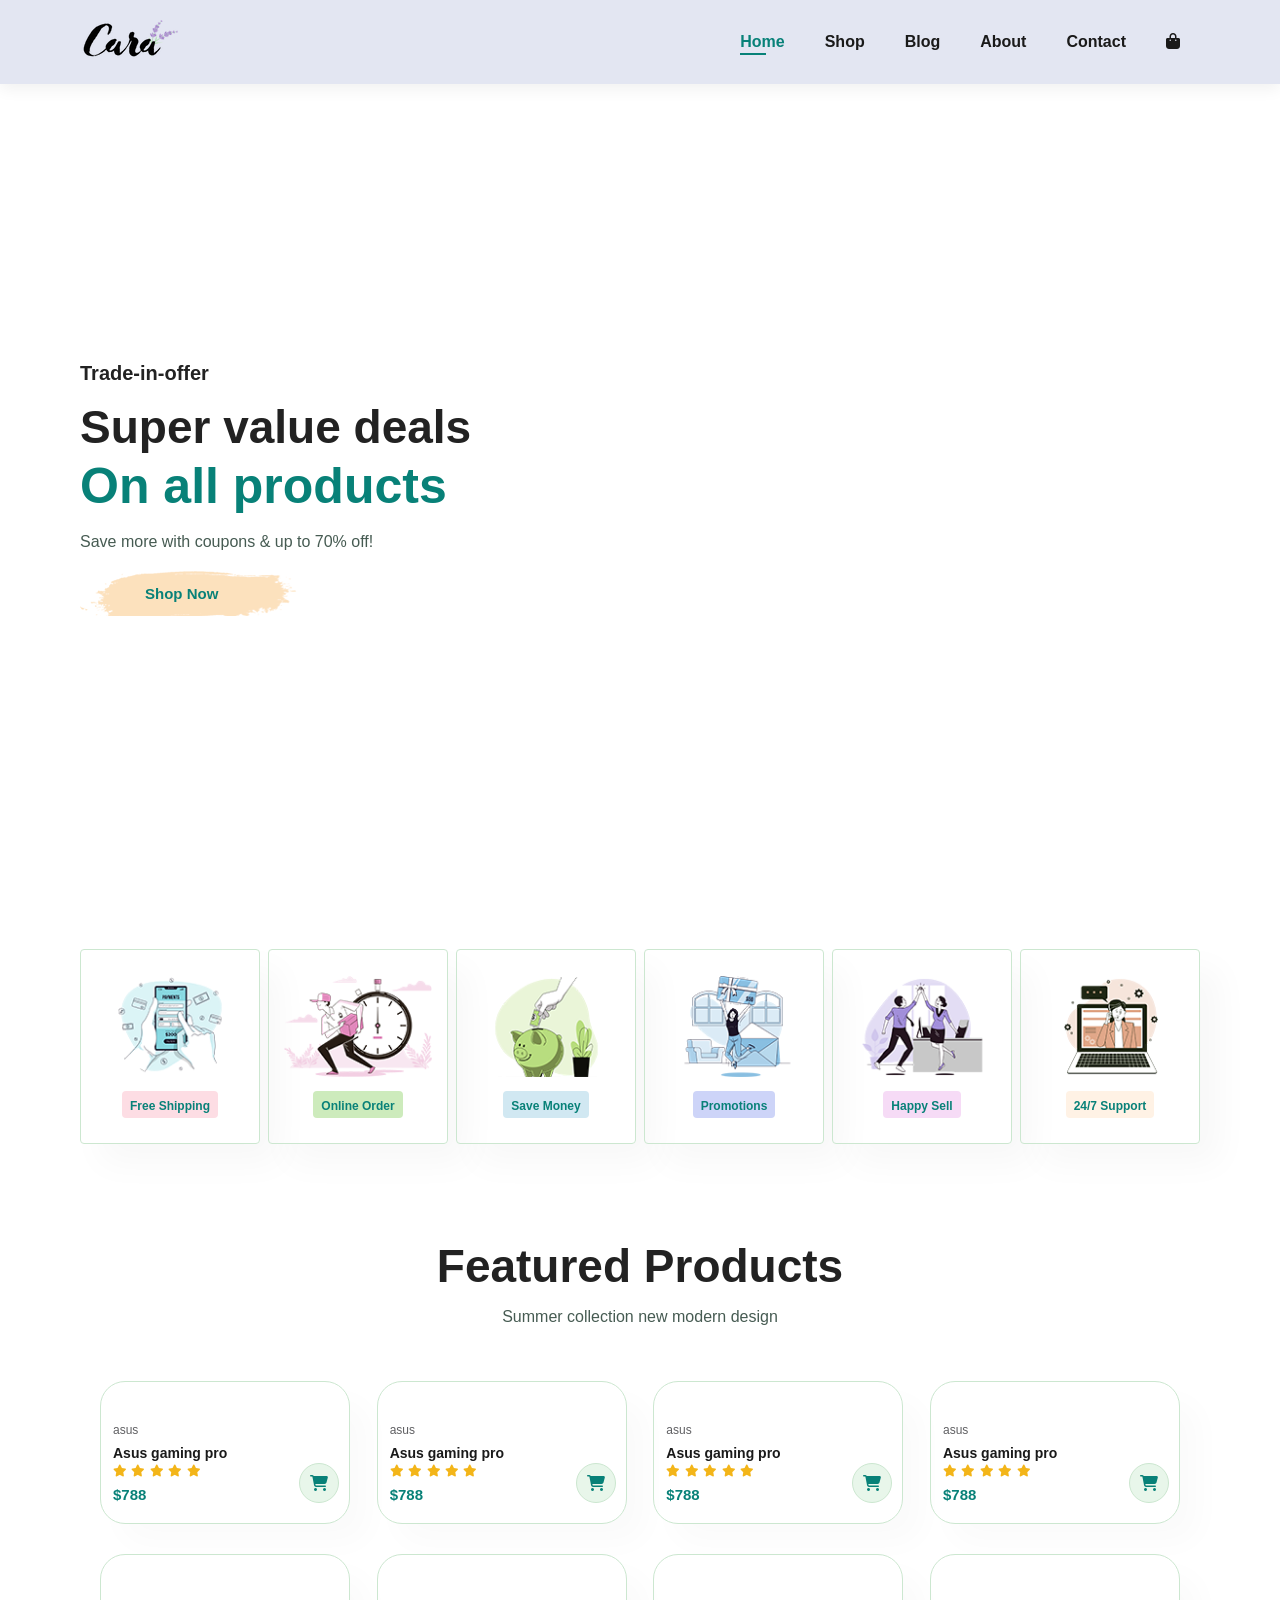
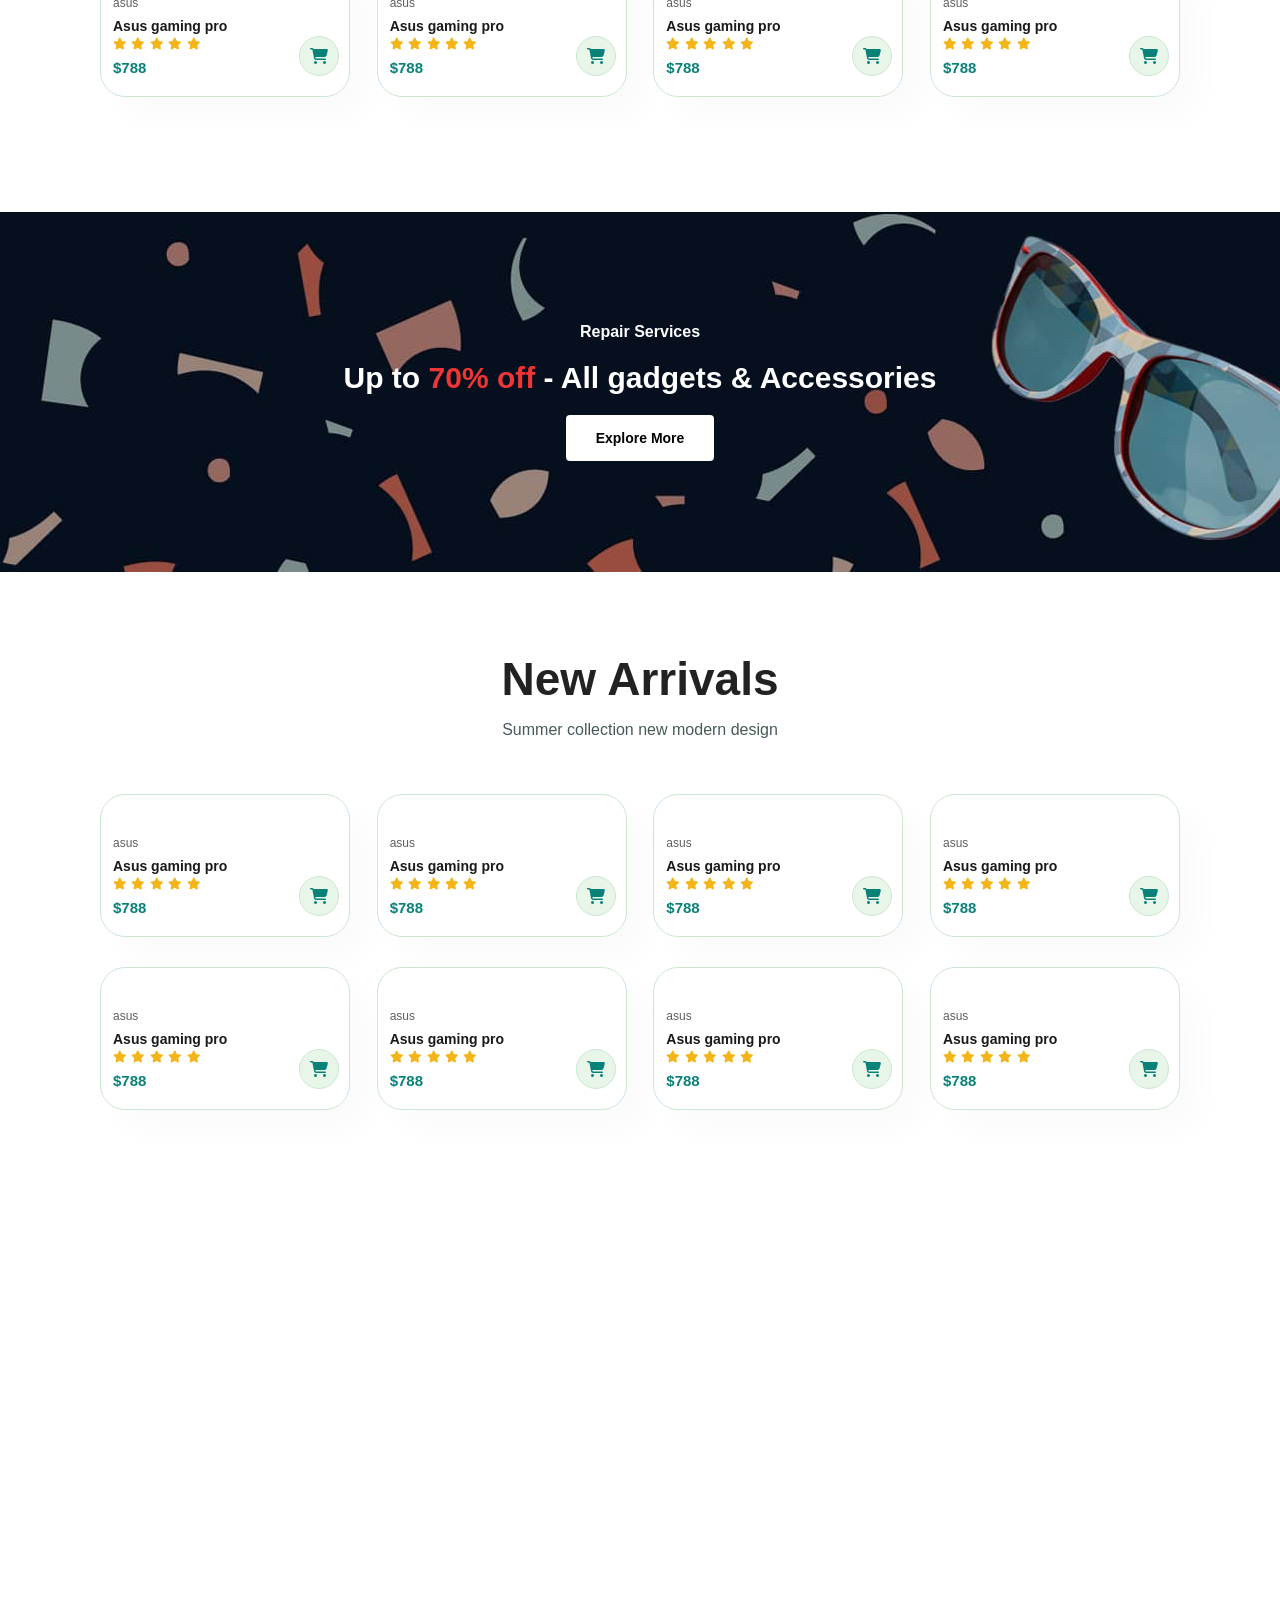
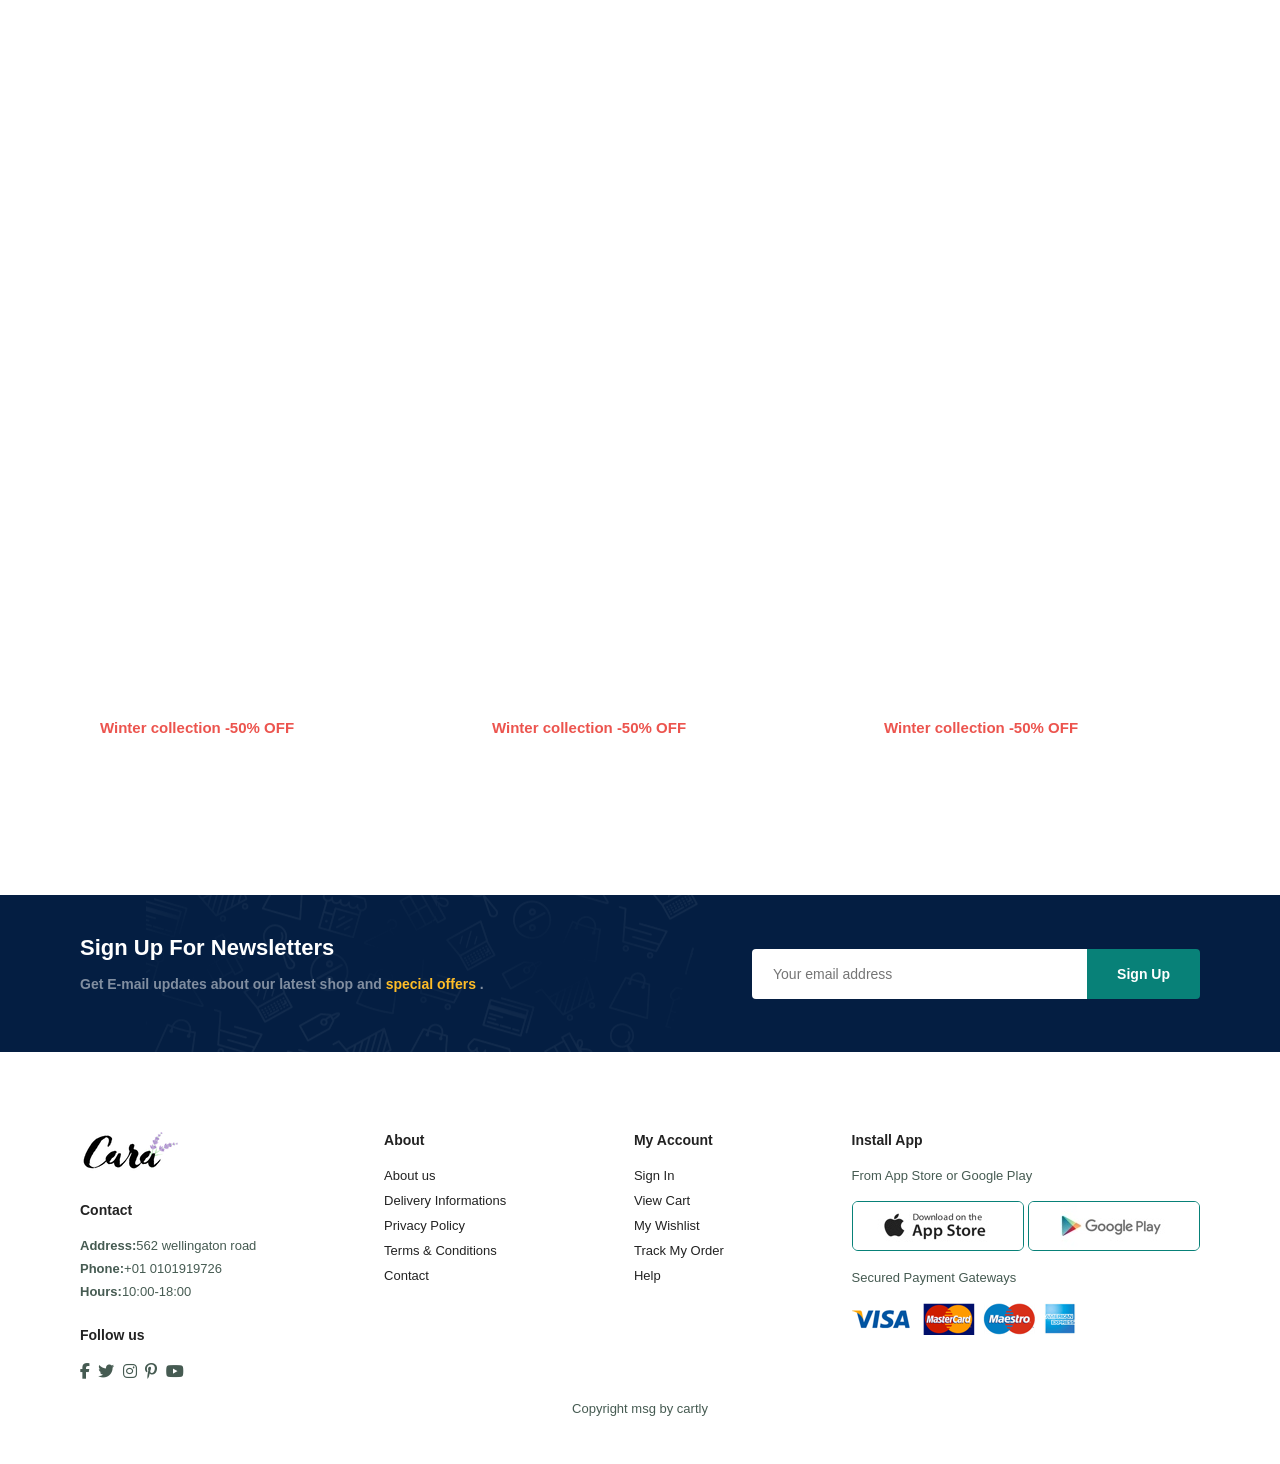
==== index.html @ b7089ac4 "added shop page and adding products" ====
<!DOCTYPE html>
<html lang="en">
<head>
  <meta charset="UTF-8">
  <meta name="viewport" content="width=device-width, initial-scale=1.0">
  <title>Document</title>

<link rel="stylesheet" href="https://cdnjs.cloudflare.com/ajax/libs/font-awesome/6.5.2/css/all.min.css">

  <link rel="stylesheet" href="style.css">
  
</head>

<body>
  
 
  <section id="header">
    <a href="#"><img src="img/logo.png" class="logo"></a>

    <div>
      <ul id="navbar">
          <li><a class="active" href="index.html">Home</a></li>
          <li><a href="shop.html">Shop</a></li>
          <li><a href="blog.html">Blog</a></li>
          <li><a href="about.html">About</a></li>
          <li><a href="contact.html">Contact</a></li>
          <li id="lg-bag"><a href="cart.html"><i class="fa-solid fa-bag-shopping"></i></i></a></li>  
          <a href="#"><i id="close" class="fa fa-times"></i></i></a>
      </ul>
    </div>
    <div id="mobile">
     
      <a href="cart.html"><i class="fa-solid fa-bag-shopping"></i></i></a>
       <i id="bar" class="fas fa-outdent"></i>
    </div>
  </section>


  <section id="hero">
    <h4>Trade-in-offer</h4>
    <h2>Super value deals</h2>
    <h1>On all products</h1>
    <p>Save more with coupons & up to 70% off!</p>
    <button>Shop Now</button>
  </section>


  <section id="feature" class="section-p1">
    <div class="fe-box">
      <img src="img/features/f1.png" alt="">
      <h6>Free Shipping</h6>
    </div> 

    <div class="fe-box">
      <img src="img/features/f2.png" alt="">
      <h6>Online Order</h6>
    </div>

    <div class="fe-box">
      <img src="img/features/f3.png" alt="">
      <h6>Save Money</h6>
    </div>

    <div class="fe-box">
      <img src="img/features/f4.png" alt="">
      <h6>Promotions</h6>
    </div>

    <div class="fe-box">
      <img src="img/features/f5.png" alt="">
      <h6>Happy Sell</h6>
    </div>

    <div class="fe-box">
      <img src="img/features/f6.png" alt="">
      <h6>24/7 Support</h6>
    </div>
  </section>

  <section id="product1" class="section-p1">
    <h2>Featured Products</h2>
    <p>Summer collection new modern design</p>

    <div class="pro-container">
      
      <div class="pro">
        <img src="img/products/f3.jpg" alt="">
        <div class="des">
          <span>asus</span>
          <h5>Asus gaming pro</h5>
          <div class="star">
            <i class="fas fa-star"></i>
            <i class="fas fa-star"></i>
            <i class="fas fa-star"></i>
            <i class="fas fa-star"></i>
            <i class="fas fa-star"></i>
          </div>
          <h4>$788</h4>
        </div>
        
          <a href="#" class="cart">
            <i class="fa-solid fa-cart-shopping"></i>
          </a>

      </div>


           <div class="pro">
        <img src="img/products/f3.jpg" alt="">
        <div class="des">
          <span>asus</span>
          <h5>Asus gaming pro</h5>
          <div class="star">
            <i class="fas fa-star"></i>
            <i class="fas fa-star"></i>
            <i class="fas fa-star"></i>
            <i class="fas fa-star"></i>
            <i class="fas fa-star"></i>
          </div>
          <h4>$788</h4>
        </div>
        <a href="#" class="cart">
            <i class="fa-solid fa-cart-shopping"></i>
          </a>
      </div>

           <div class="pro">
        <img src="img/products/f3.jpg" alt="">
        <div class="des">
          <span>asus</span>
          <h5>Asus gaming pro</h5>
          <div class="star">
            <i class="fas fa-star"></i>
            <i class="fas fa-star"></i>
            <i class="fas fa-star"></i>
            <i class="fas fa-star"></i>
            <i class="fas fa-star"></i>
          </div>
          <h4>$788</h4>
        </div>
        <a href="#" class="cart">
            <i class="fa-solid fa-cart-shopping"></i>
          </a>
      </div>

           <div class="pro">
        <img src="img/products/f3.jpg" alt="">
        <div class="des">
          <span>asus</span>
          <h5>Asus gaming pro</h5>
          <div class="star">
            <i class="fas fa-star"></i>
            <i class="fas fa-star"></i>
            <i class="fas fa-star"></i>
            <i class="fas fa-star"></i>
            <i class="fas fa-star"></i>
          </div>
          <h4>$788</h4>
        </div>
       <a href="#" class="cart">
            <i class="fa-solid fa-cart-shopping"></i>
          </a>
      </div>

           <div class="pro">
        <img src="img/products/f3.jpg" alt="">
        <div class="des">
          <span>asus</span>
          <h5>Asus gaming pro</h5>
          <div class="star">
            <i class="fas fa-star"></i>
            <i class="fas fa-star"></i>
            <i class="fas fa-star"></i>
            <i class="fas fa-star"></i>
            <i class="fas fa-star"></i>
          </div>
          <h4>$788</h4>
        </div>
        <a href="#" class="cart">
            <i class="fa-solid fa-cart-shopping"></i>
          </a>
      </div>

           <div class="pro">
        <img src="img/products/f3.jpg" alt="">
        <div class="des">
          <span>asus</span>
          <h5>Asus gaming pro</h5>
          <div class="star">
            <i class="fas fa-star"></i>
            <i class="fas fa-star"></i>
            <i class="fas fa-star"></i>
            <i class="fas fa-star"></i>
            <i class="fas fa-star"></i>
          </div>
          <h4>$788</h4>
        </div>
        <a href="#" class="cart">
            <i class="fa-solid fa-cart-shopping"></i>
          </a>
      </div>

           <div class="pro">
        <img src="img/products/f3.jpg" alt="">
        <div class="des">
          <span>asus</span>
          <h5>Asus gaming pro</h5>
          <div class="star">
            <i class="fas fa-star"></i>
            <i class="fas fa-star"></i>
            <i class="fas fa-star"></i>
            <i class="fas fa-star"></i>
            <i class="fas fa-star"></i>
          </div>
          <h4>$788</h4>
        </div>
        <a href="#" class="cart">
            <i class="fa-solid fa-cart-shopping"></i>
          </a>
      </div>

           <div class="pro">
        <img src="img/products/f3.jpg" alt="">
        <div class="des">
          <span>asus</span>
          <h5>Asus gaming pro</h5>
          <div class="star">
            <i class="fas fa-star"></i>
            <i class="fas fa-star"></i>
            <i class="fas fa-star"></i>
            <i class="fas fa-star"></i>
            <i class="fas fa-star"></i>
          </div>
          <h4>$788</h4>
        </div>
       <a href="#" class="cart">
            <i class="fa-solid fa-cart-shopping"></i>
          </a>
      </div>


    </div>
  </section>


  <section id="banner" class="section-m1 ">
    <h4>Repair Services</h4>
    <h2>Up to <span>70% off</span> - All gadgets & Accessories</h2>
    <button class="normal">Explore More</button>
  </section>


    <section id="product1" class="section-p1">
    <h2>New Arrivals</h2>
    <p>Summer collection new modern design</p>

    <div class="pro-container">
      
      <div class="pro">
        <img src="img/products/f1.jpg" alt="">
        <div class="des">
          <span>asus</span>
          <h5>Asus gaming pro</h5>
          <div class="star">
            <i class="fas fa-star"></i>
            <i class="fas fa-star"></i>
            <i class="fas fa-star"></i>
            <i class="fas fa-star"></i>
            <i class="fas fa-star"></i>
          </div>
          <h4>$788</h4>
        </div>
        
          <a href="#" class="cart">
            <i class="fa-solid fa-cart-shopping"></i>
          </a>

      </div>


           <div class="pro">
        <img src="img/products/f2.jpg" alt="">
        <div class="des">
          <span>asus</span>
          <h5>Asus gaming pro</h5>
          <div class="star">
            <i class="fas fa-star"></i>
            <i class="fas fa-star"></i>
            <i class="fas fa-star"></i>
            <i class="fas fa-star"></i>
            <i class="fas fa-star"></i>
          </div>
          <h4>$788</h4>
        </div>
        <a href="#" class="cart">
            <i class="fa-solid fa-cart-shopping"></i>
          </a>
      </div>

           <div class="pro">
        <img src="img/products/f3.jpg" alt="">
        <div class="des">
          <span>asus</span>
          <h5>Asus gaming pro</h5>
          <div class="star">
            <i class="fas fa-star"></i>
            <i class="fas fa-star"></i>
            <i class="fas fa-star"></i>
            <i class="fas fa-star"></i>
            <i class="fas fa-star"></i>
          </div>
          <h4>$788</h4>
        </div>
        <a href="#" class="cart">
            <i class="fa-solid fa-cart-shopping"></i>
          </a>
      </div>

           <div class="pro">
        <img src="img/products/f4.jpg" alt="">
        <div class="des">
          <span>asus</span>
          <h5>Asus gaming pro</h5>
          <div class="star">
            <i class="fas fa-star"></i>
            <i class="fas fa-star"></i>
            <i class="fas fa-star"></i>
            <i class="fas fa-star"></i>
            <i class="fas fa-star"></i>
          </div>
          <h4>$788</h4>
        </div>
       <a href="#" class="cart">
            <i class="fa-solid fa-cart-shopping"></i>
          </a>
      </div>

           <div class="pro">
        <img src="img/products/f4.jpg" alt="">
        <div class="des">
          <span>asus</span>
          <h5>Asus gaming pro</h5>
          <div class="star">
            <i class="fas fa-star"></i>
            <i class="fas fa-star"></i>
            <i class="fas fa-star"></i>
            <i class="fas fa-star"></i>
            <i class="fas fa-star"></i>
          </div>
          <h4>$788</h4>
        </div>
        <a href="#" class="cart">
            <i class="fa-solid fa-cart-shopping"></i>
          </a>
      </div>

           <div class="pro">
        <img src="img/products/f5.jpg" alt="">
        <div class="des">
          <span>asus</span>
          <h5>Asus gaming pro</h5>
          <div class="star">
            <i class="fas fa-star"></i>
            <i class="fas fa-star"></i>
            <i class="fas fa-star"></i>
            <i class="fas fa-star"></i>
            <i class="fas fa-star"></i>
          </div>
          <h4>$788</h4>
        </div>
        <a href="#" class="cart">
            <i class="fa-solid fa-cart-shopping"></i>
          </a>
      </div>

           <div class="pro">
        <img src="img/products/f6.jpg" alt="">
        <div class="des">
          <span>asus</span>
          <h5>Asus gaming pro</h5>
          <div class="star">
            <i class="fas fa-star"></i>
            <i class="fas fa-star"></i>
            <i class="fas fa-star"></i>
            <i class="fas fa-star"></i>
            <i class="fas fa-star"></i>
          </div>
          <h4>$788</h4>
        </div>
        <a href="#" class="cart">
            <i class="fa-solid fa-cart-shopping"></i>
          </a>
      </div>

           <div class="pro">
        <img src="img/products/f7.jpg" alt="">
        <div class="des">
          <span>asus</span>
          <h5>Asus gaming pro</h5>
          <div class="star">
            <i class="fas fa-star"></i>
            <i class="fas fa-star"></i>
            <i class="fas fa-star"></i>
            <i class="fas fa-star"></i>
            <i class="fas fa-star"></i>
          </div>
          <h4>$788</h4>
        </div>
       <a href="#" class="cart">
            <i class="fa-solid fa-cart-shopping"></i>
          </a>
      </div>


    </div>
  </section>


  <section id="sm-banner" class="section-p1">
    <div class="banner-box">
      <h4>crazy deals</h4>
      <h2>buy 1 and get 1 free</h2>
      <span>the best classic dress on sale</span>
      <button class="white">Learn More</button>
    </div>
    <div class="banner-box banner-box2">
      <h4>sprig/summer</h4>
      <h2>upcomming season</h2>
      <span>the best classic dress on sale</span>
      <button class="white">Collection</button>
    </div>
  </section>

  <section id="banner3">
    <div class="banner-box">
      <h2>SEASONAL SALE</h2>
      <h3>Winter collection -50% OFF</h3>
    </div>
        <div class="banner-box banner-box2">
      <h2>SEASONAL SALE</h2>
      <h3>Winter collection -50% OFF</h3>
    </div>
        <div class="banner-box banner-box3">
      <h2>SEASONAL SALE</h2>
      <h3>Winter collection -50% OFF</h3>
    </div>
  </section>

  <section id="newsletter" class="section-p1 section-m1">
    <div class="newstext">
      <h4>Sign Up For Newsletters</h4>
      <p>Get E-mail updates about our latest shop and <span>special offers</span> .</p>
    </div>
    <div class="form">
      <input type="text" placeholder="Your email address">
      <button class="normal">Sign Up</button>
    </div>
  </section>

  <footer class="section-p1">
    <div class="col">
      <img class="logo" src="img/logo.png" alt="">
      <h4>Contact</h4>
      <p><strong>Address:</strong>562 wellingaton road</p>
      <p><strong>Phone:</strong>+01  0101919726</p>
      <p><strong>Hours:</strong>10:00-18:00</p>
      <div class="follow">
        <h4>Follow us</h4>
        <div class="icon">
          <i class="fab fa-facebook-f"></i>
          <i class="fab fa-twitter"></i>
          <i class="fab fa-instagram"></i>
          <i class="fab fa-pinterest-p"></i>
          <i class="fab fa-youtube"></i>
        </div>
      </div>
    </div>

    <div class="col">
      <h4>About</h4>
      <a href="#">About us</a>
      <a href="#">Delivery Informations</a>
      <a href="#">Privacy Policy</a>
      <a href="#">Terms & Conditions</a>
      <a href="#">Contact</a>
    </div>

    <div class="col">
      <h4>My Account</h4>
      <a href="#">Sign In</a>
      <a href="#">View Cart</a>
      <a href="#">My Wishlist</a>
      <a href="#">Track My Order</a>
      <a href="#">Help</a>
    </div>

    <div class="col install">
      <h4>Install App</h4>
      <p>From App Store or Google Play</p>
      <div class="row">
        <img src="img/pay/app.jpg" alt="">
         <img src="img/pay/play.jpg" alt="">
      </div>
      <p>Secured Payment Gateways</p>
      <img src="img/pay/pay.png" alt="" >
    </div>

    <div class="copyright">
      <p>Copyright msg by cartly</p>
    </div>

  </footer>


  <script src="script.js"></script>

</body>

</html>
---- style.css ----
* {
  margin: 0;
  padding: 0;
  box-sizing: border-box;
  font-family: 'Spartan',sans-serif;
}

h1{
  font-size: 50px;
  line-height: 64px;
  color: #222;
}

h2{
  font-size: 46px;
  line-height: 54px;
  color: #222;
}

h4{
  font-size: 20px;
  color: #222;
}

h6{
  font-weight: 700;
  font-size: 12px;
}

p{
  font-size: 16px;
  color: #465b52;
  margin: 15px 0 20px 0;
}

.section-p1{
  padding: 40px 80px;
}

.section-m1{
  margin: 40px 0;
}

button.normal{
  font-size:14px ;
  font-weight: 600;
  padding:15px 30px ;
  color: #000;
  background-color: #fff;
  border-radius: 4px;
  cursor: pointer;
  border: none;
  outline: none;
  transition: 0.3s;
}

button.white{
  font-size:13px ;
  font-weight: 600;
  padding:11px 18px ;
  color: #fff;
  background-color: transparent;
  cursor: pointer;
  border: 1px solid #fff;
  outline: none;
  transition: 0.3s;
}

body{
  width: 100%;
}

/* header start */
#header{
  display: flex;
  align-items: center;
  justify-content: space-between;
  padding: 20px 80px;
  background: #E3E6F2;
  box-shadow: 0 5px 15px rgba(0, 0, 0,0.06);
  z-index: 999;
  position: sticky;
  top: 0;
  left: 0;
}

#navbar{
  display: flex;
  align-items: center;
  justify-content: center;
}

#navbar li{
  list-style: none;
  padding: 0 20px;
  position: relative;
}

#navbar li a{
  text-decoration: none;
  font-size: 16px;
  font-weight: 600;
  color: #1a1a1a;
  transition: 0.3s ease;
}

#navbar li a:hover,
#navbar li a.active {
  color: #088178;
}

#navbar li a.active::after,
#navbar li a:hover::after{
  content: "";
  width: 30%;
  height: 2px;
  background:#088178; 
  position: absolute;
  bottom: -4px;
  left: 20px;
} 

#mobile{
  display: none;
  align-items: center;
}

#close{
  display: none;
}

/*Home page*/

#hero{
  background-repeat: no-repeat;
  background-image: url(img/hero4.png);
  height: 90vh;
  width: 100%;
  background-position: top 25% right 0;
  background-size: cover;
  padding: 0 80px;
  display: flex;
  flex-direction: column;
  align-items: flex-start;
  justify-content: center;
}

#hero h4{
  padding-bottom: 15px;
}

#hero h1{
  color: #088178;
}

#hero button{
  background-image: url("img/button.png");
  background-color: transparent;
  color: #088178;
  border: 0;
  padding: 14px 80px 14px 65px;
  background-repeat: no-repeat;
  cursor: pointer;
  font-weight: 700;
  font-size:15px ;
}

#feature{
  display: flex;
  align-items: center;
  justify-content: space-between;
  flex-wrap: wrap;
}
.fe-box img{
  width: 150px;
}
#feature .fe-box{
  width: 180px;
  text-align: center;
  padding: 25px 15px;
  box-shadow: 20px 20px 34px rgba(0, 0, 0, 0.03);
  border:1px solid #cce7d0;
  border-radius: 4px;
  margin: 15px 0;
  transition: 0.3s;
}

#feature .fe-box:hover{
    box-shadow: 10px 10px 54px rgba(70, 62, 221, 0.1);
}  

#feature .fe-box img{
  width: 100%;
  margin-bottom: 10px;
}

#feature .fe-box h6{
  display: inline-block;
  padding: 9px 8px 6px 8px;
  line-height: 1;
  border-radius: 4px;
  color: #088178; 
  background-color: #fddde4;
}

#feature .fe-box:nth-child(2) h6{
  background-color: #cdebbc;
}

#feature .fe-box:nth-child(3) h6{
  background-color: #d1e8f2;
}

#feature .fe-box:nth-child(4) h6{
  background-color: #cdd4f8;
}

#feature .fe-box:nth-child(5) h6{
  background-color: #f6dbf6;
}

#feature .fe-box:nth-child(6) h6{
  background-color: #fff2e5;
}

#product1{
  text-align: center;
}

#product1 .pro-container{
  display: flex;
  justify-content: space-between;
  padding: 20px;
  flex-wrap: wrap;
}

#product1 .pro{
  width: 23%;
  min-width: 250px;
  padding: 10px 12px;
  border: 1px solid #cce7d0;
  border-radius: 25px;
  cursor: pointer;
  box-shadow: 20px 20px 30px rgba(0, 0, 0, 0.02);
  margin: 15px 0;
  transition: 0.2s ease;
  position: relative;
}

#product1 .pro:hover{
    box-shadow: 20px 20px 30px rgba(0, 0, 0, 0.06);
}

#product1 .pro img{
  width: 100%;
  border-radius: 20px;
}

#product1 .pro .des{
  text-align: start;
  padding:10px 0;
}

#product1 .pro .des span{
  color:#606063 ;
  font-size: 12px;
}

#product1 .pro .des h5{
  padding-top: 7px;
  color: #1a1a1a;
  font-size: 14px;
}

#product1 .pro .des i{
  font-size:12px ;
  color: rgb(243, 181, 25);
} 

#product1 .pro .des h4{
  padding-top: 7px;
  font-size: 15px;
  font-weight: 700;
  color: #088178;
}


#product1 .pro {
  position: relative;
}

#product1 .pro a.cart {
  width: 40px;
  height: 40px;
  line-height: 40px;
  text-align: center;
  border-radius: 50%;
  background-color: #e8f6ea;
  color: #088178;
  border: 1px solid #cce7d0;
  position: absolute;
  bottom: 20px;
  right: 10px;
  display: flex;
  align-items: center;
  justify-content: center;
  text-decoration: none;
}

#product1 .pro a.cart i {
  font-size: 16px;
  color: #088178;
}

#banner{
  display: flex;
  flex-direction: column;
  justify-content: center;
  align-items: center;
  text-align: center;
  background-image: url(img/banner/b2.jpg);
  width: 100%;
  height: 40vh;
  background-size: cover;
  background-position: center; 
}

#banner h4{
  color: #fff;
  font-size: 16px;
}

#banner h2{
  color: #fff;
  font-size: 30px;
  padding: 10px 0;
}

#banner h2 span{
  color: #ef3636;
}

#banner button:hover{
  background: #088178;
  color: #fff;
}

#sm-banner{
  display: flex;
  justify-content: space-between;
  flex-wrap: wrap;
}

#sm-banner .banner-box{
  display: flex;
  flex-direction: column;
  justify-content: center;
  align-items: flex-start;
  background-image: url(img/banner/b17.jpg);
  min-width:580px ;
  height: 50vh;
  background-size: cover;
  background-position: center;
  padding: 30px;
}

#sm-banner .banner-box2{
    background-image: url(img/banner/b10.jpg);
}

#sm-banner h4{
  color: #fff;
  font-size: 20px;
  font-weight: 300;
}

#sm-banner h2{
  color: #fff;
  font-size: 28px;
  font-weight:800;
}

#sm-banner span{
  color: #fff;
  font-size: 14px;
  font-weight: 500;
  padding-bottom: 15px;
}

#sm-banner .banner-box:hover button{
  background: #088178;
  border: 1px solid #088178;
}
#banner3{
  display: flex;
  justify-content: space-between;
  flex-wrap: wrap;
  padding: 0 80px;
}
#banner3 .banner-box{
  display: flex;
  flex-direction: column;
  justify-content: center;
  align-items: flex-start;
  background-image: url(img/banner/b7.jpg);
  min-width:30% ;
  height:30vh;
  background-size: cover;
  background-position: center;
  padding: 20px;
  margin-bottom: 20PX;
}

#banner3 .banner-box2{
    background-image: url(img/banner/b4.jpg);
}

#banner3 .banner-box3{
    background-image: url(img/banner/b18.jpg);
}

#banner3 h2{
  color: #fff;
  font-weight: 900;
  font-size: 22px;
}

#banner3 h3{
  color: #ec544e;
  font-weight: 800;
  font-size: 15px;
}

#newsletter{
  display: flex;
  justify-content: space-between;
  flex-wrap: wrap;
  align-items: center;
  background-image: url(img/banner/b14.png);
  background-repeat: no-repeat;
  background-position:20% 30% ;
  background-color: #041e42;
}

#newsletter h4{
  font-size:22px;
  font-weight: 700;
  color: #fff;
}

#newsletter p{
  font-size:14px;
  font-weight: 600;
  color: #818ea0;
}

#newsletter p span{
  color: #ffbd27;
}

#newsletter .form{
  display: flex;
  width: 40%;
}

#newsletter input{
  height: 3.125rem;
  padding: 0 1.25rem;
  font-size: 14px;
  width: 100%;
  border: 1px solid transparent;
  border-radius: 4px;
  outline: none;
  border-top-right-radius: 0;
  border-bottom-right-radius: 0;
}

#newsletter button{
  background-color: #088178;
  color: #fff;
  white-space: nowrap;
  border-top-left-radius: 0;
  border-bottom-left-radius: 0;
}

footer{
  display: flex;
  flex-wrap: wrap;
  justify-content: space-between;
}

footer .col{
  display: flex;
  flex-direction: column;
  align-items: flex-start;
  margin-bottom: 20px;
}


footer .logo{
  margin-bottom: 30px;
}

footer h4{
  font-size: 14px;
  padding-bottom: 20px;
}

footer p{
  font-size: 13px;
  margin: 0 0 8px 0;
}

footer a{
  font-size: 13px;
  text-decoration: none;
  color: #222;
  margin-bottom:10px;
}

footer .follow{
  margin-top: 20px;
}

footer .follow i{
  color: #465b52;
  padding-right: 4px;
  cursor: pointer;
}

footer .install .row img{
  border: 1px solid #088178;
  border-radius: 6px;
}

footer .install img{
  margin: 10px 0 15px 0;
}

footer .follow i:hover,
footer a:hover{
  color: #088178;
}

footer .copyright{
  width: 100%;
  text-align: center;
}


/*shop page*/

#page-header{
  background-image: url(img/banner/b1.jpg);
  width: 100%;
  height: 40vh;
  background-size: cover;
  display: flex;
  justify-content: center;
  text-align: center;
  flex-direction: column;
  padding: 14px;
}

#page-header h2,
#page-header p{
  color: #fff;
}


/*media*/

@media (max-width:799px) {

  .section-p1{
    padding: 40px 40px;
  }
  #navbar{
    display: flex;
    flex-direction: column;
    align-items: flex-start;
    justify-content: flex-start;
    position: fixed;
    top: 0;
    right: -300px;
    height: 100vh;
    width: 300px;
    background-color: #E3E6F2;
    box-shadow: 0 40px 60px rgba(0, 0, 0, 0.1);
    padding: 80px 0 0 10px;
    transition: 0.3s;
  }

  #navbar.active{
    right: 0px;
  }

  #navbar li{
    margin-bottom: 25px;
  }

  #mobile{
  display: flex;
  align-items: center;
}

#mobile i{
  color: #1a1a1a;
  font-size: 24px;
  padding-left: 20px;
}

#close{
  display: initial;
  position: absolute;
  top:30px;
  left: 30px;
  color: #222;
  font-size: 24px;
}

#lg-bag{
  display: none;
}

#hero {
    height: 70vh;
    background-position: top 30% right 30%;
    padding: 0 80px;
}

#feature {
    justify-content: center;
}

#feature .fe-box {
    margin: 15px 15px;
}

  #product1 .pro-container {
    justify-content: center;
  }

  #product1 .pro {
    margin: 15px;
}

  #banner {
    height: 20vh;
}

#sm-banner .banner-box {
    min-width: 100%;
    height: 30vh;
}

#banner3{
  padding: 0 40px;
}

#banner3 .banner-box {
    width: 28%;
}

#newsletter .form {
    width: 70%;
}
}


@media(max-width:477px) {
  .section-p1{
    padding: 20px;
  }
  #header{
    padding: 10px 30px;
  }
  h1{
    font-size: 38px;
  }

  #hero{
    padding: 0 20px;
    background-position: 55%;
  }
  #feature .fe-box {
    width: 155px;
    margin:0 0 15px 0;
}

  #feature{
    justify-content: space-between;
  }
    #product1 .pro {
   width: 100%;
}
  #banner {
    height: 40vh;
}

#sm-banner .banner-box {
    height: 40vh;
}
#sm-banner .banner-box2 {
    margin-top: 20px;
}
#banner3 {
    padding: 0 20px;
}
#banner3 .banner-box{
  width: 100%;
}

#newsletter .form{
  width: 100%;
}

#newsletter{
  padding: 40px 20px
}

footer .copyright{
  text-align: start;
}
}
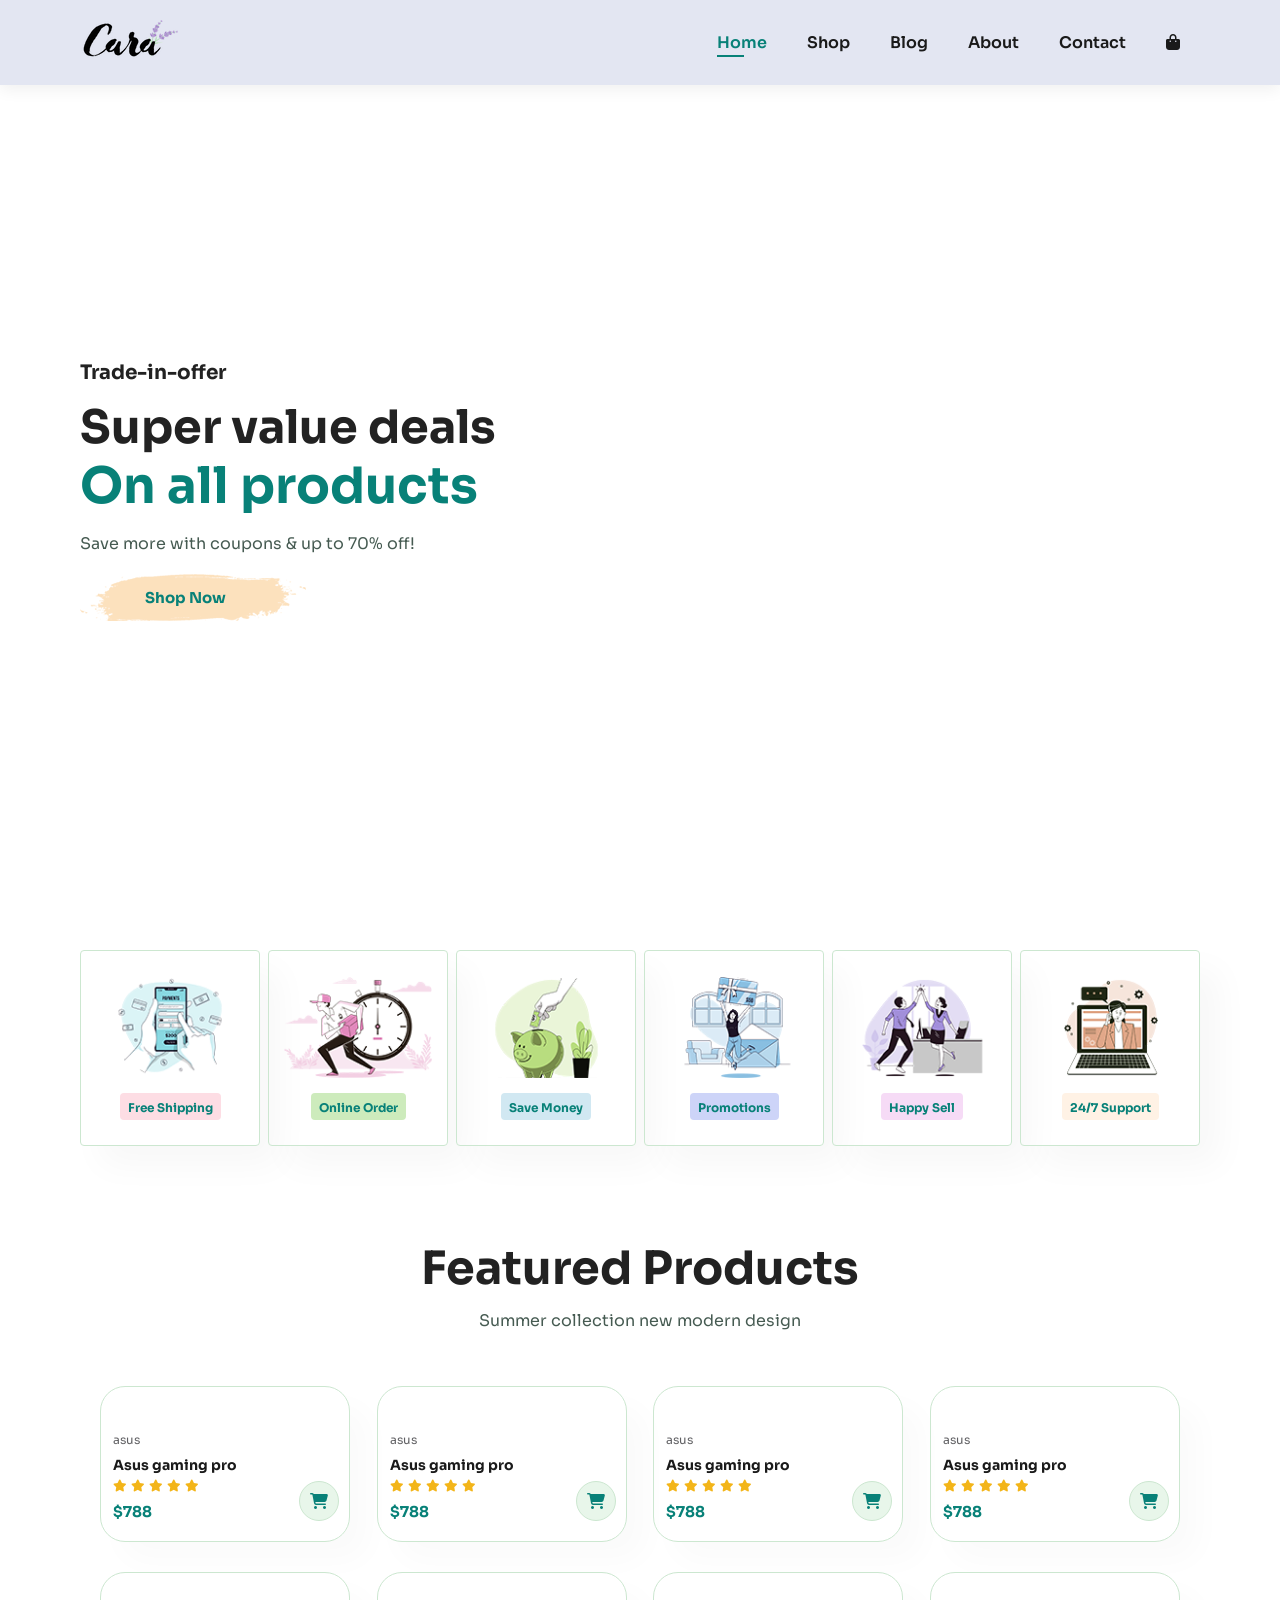
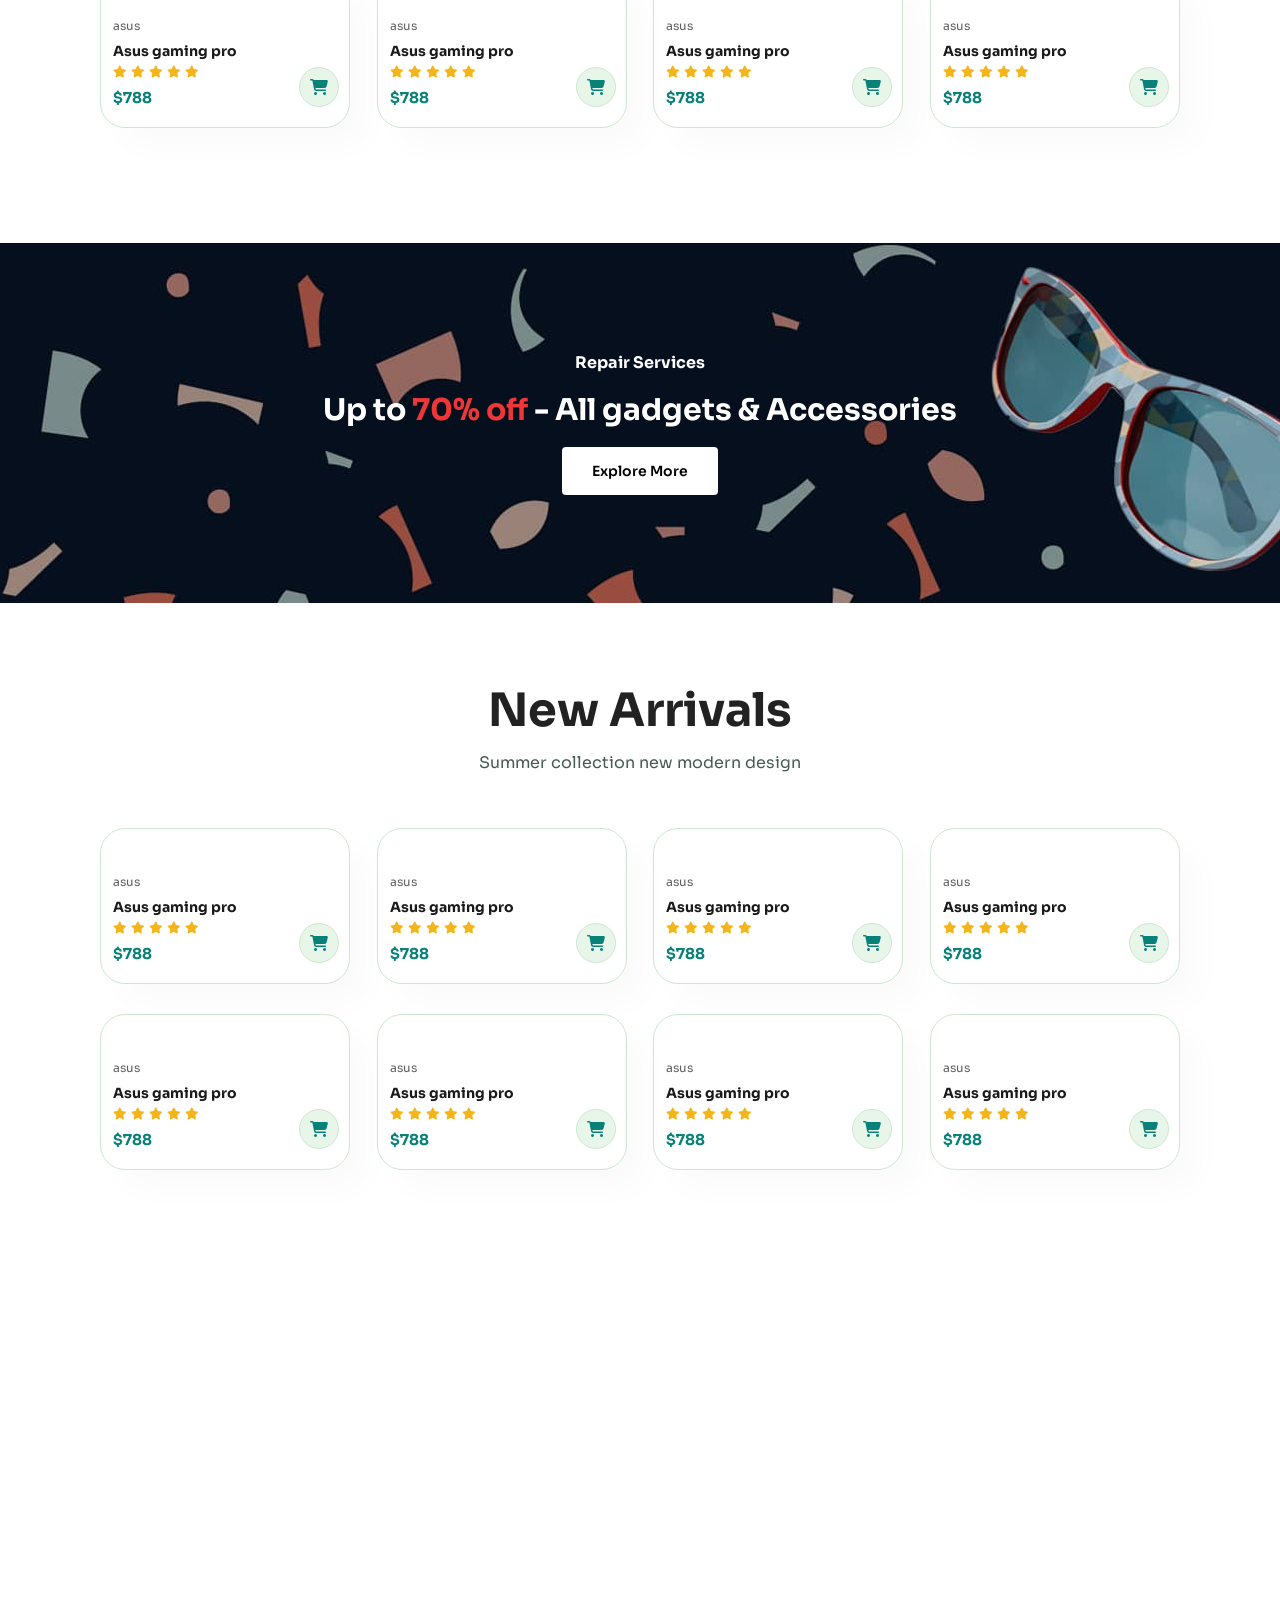
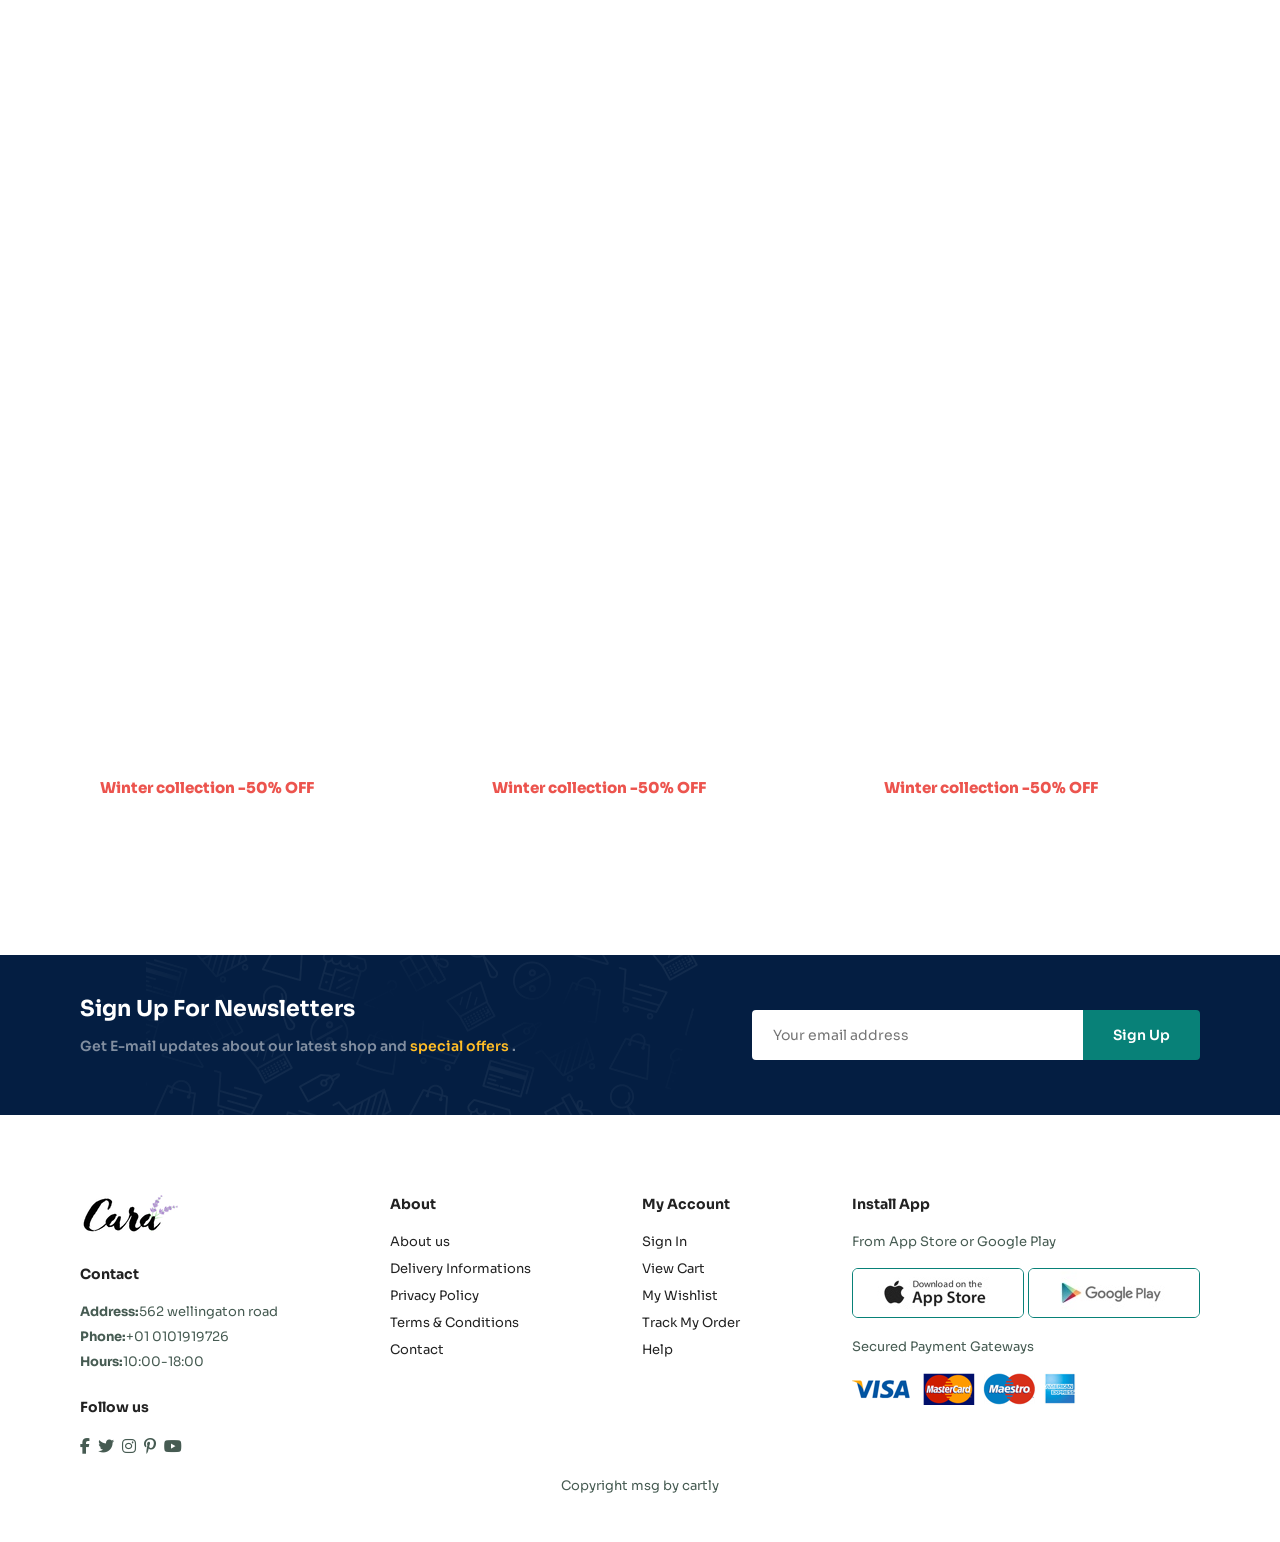
==== commit 782ca4cb: "added google font" ====
--- a/index.html
+++ b/index.html
@@ -8,6 +8,10 @@
 <link rel="stylesheet" href="https://cdnjs.cloudflare.com/ajax/libs/font-awesome/6.5.2/css/all.min.css">
 
   <link rel="stylesheet" href="style.css">
+
+  <link rel="preconnect" href="https://fonts.googleapis.com">
+<link rel="preconnect" href="https://fonts.gstatic.com" crossorigin>
+<link href="https://fonts.googleapis.com/css2?family=Sora:wght@300;400;500;600;700;800&display=swap" rel="stylesheet">
   
 </head>
 
--- a/style.css
+++ b/style.css
@@ -1,8 +1,28 @@
+:root {
+    --color-primary: #6B705C;
+    --color-secondary: #CB997E;
+
+    --color-background: #FFE8D6;
+    --color-surface: #DDBEA9;
+
+    --color-muted: #B7B7A4;
+    --color-accent: #A5A58D;
+
+    --color-text: #6B705C;
+    --color-border: #B7B7A4;
+
+    --color-button: #6B705C;
+    --color-button-hover: #CB997E;
+
+
+    --font-main: 'Sora', sans-serif;
+}
+
 * {
   margin: 0;
   padding: 0;
   box-sizing: border-box;
-  font-family: 'Spartan',sans-serif;
+  font-family: var(--font-main);
 }
 
 h1{
@@ -68,6 +88,7 @@
 
 body{
   width: 100%;
+  
 }
 
 /* header start */
@@ -566,6 +587,439 @@
 #page-header p{
   color: #fff;
 }
+
+
+#pagination{
+  text-align: center;
+}
+
+#pagination a{
+  text-decoration: none;
+  background-color: #088178;
+  padding: 15px 20px;
+  border-radius: 4px;
+  color:#fff;
+  font-weight: 600;
+}
+
+#pagination a i{
+  font-size: 16px;
+  font-weight: 600;
+}
+
+
+/*single product page*/
+
+#prodetails{
+  display: flex;
+  margin-top: 20px;
+}
+
+#prodetails .single-pro-image{
+  width: 40%;
+  margin-right: 40px;
+}
+
+
+.small-img-group{
+  display: flex;
+  justify-content: space-between;
+}
+
+.small-img-col{
+  flex-basis: 24%;
+  cursor: pointer;
+}
+
+#prodetails .single-pro-details{
+  width: 50%;
+  padding-top: 30px;
+}
+
+#prodetails .single-pro-details h4{
+  padding: 40px 0 20px 0;
+}
+
+
+#prodetails .single-pro-details h2{
+  font-size: 26px;
+}
+
+#prodetails .single-pro-details select{
+  display: block;
+  padding: 5px 10px;
+  margin-bottom: 10px;
+}
+
+#prodetails .single-pro-details input{
+  width: 50px;
+  height: 47px;
+  padding-left: 10px;
+  font-size: 16px;
+  margin-right: 10px;
+}
+
+#prodetails .single-pro-details input:focus{
+  outline: none;
+}
+
+#prodetails .single-pro-details button{
+  background: #088178;
+  color: #fff;
+}
+
+#prodetails .single-pro-details span{
+  line-height: 25px;
+}
+
+
+
+/* blog page*/
+
+#page-header.blog-header{
+  background-image: url(img/banner/b19.jpg);
+}
+
+#blog{
+  padding: 150px 150px 0 150px;
+}
+
+#blog .blog-box{
+  display: flex;
+  align-items: center;
+  width: 100%;
+  position: relative;
+  padding-bottom: 90px;
+}
+
+#blog .blog-img{
+  width: 50%;
+  margin-right: 40px;
+}
+
+#blog img{
+  width: 100%;
+  height: 300px;
+  object-fit: cover;
+}
+
+#blog .blog-details{
+  width: 50%;
+}
+
+#blog .blog-details a{
+  text-decoration: none;
+  font-size: 11px;
+  color: #000;
+  font-weight: 700;
+  position: relative;
+  transition: 0.3s;
+}
+
+#blog .blog-details a::after{
+  content: "";
+  width: 50px;
+  height: 1px;
+  background-color: #000;
+  position: absolute;
+  top: 4px;
+  right: -60px;
+}
+
+#blog .blog-details a:hover{
+  color: #088178;
+}
+
+#blog .blog-details a:hover::after{
+  background-color: #088178;
+}
+
+#blog .blog-box h1{
+  position:absolute;
+  top: -40px;
+  left: 0;
+  font-size: 70px;
+  font-weight: 700;
+  color: #c9cbce;
+  z-index: -9;
+}
+
+
+
+/*about page*/
+
+#page-header.about-header{
+  background-image: url(img/about/banner.png);
+}
+
+
+#about-head{
+  display: flex;
+  align-items: center;
+}
+#about-head img{
+  width: 50%;
+  height: auto;
+}
+
+#about-head div{
+  padding-left: 40px;
+}
+
+#about-app{
+  text-align: center;
+}
+
+#about-app .video{
+  width: 70%;
+  height: 100%;
+  margin: 30px auto 0 auto;
+}
+
+#about-app .video video{
+  width: 100%;
+  height: 100%;
+  border-radius: 20px;
+}
+
+
+/*contact page*/
+
+#contact-details{
+  display: flex;
+  align-items: center;
+  justify-content: center;
+}
+
+#contact-details .details{
+  width: 40%;
+}
+
+#contact-details .details span,
+#form-details form span{
+  font-size: 12px;
+}
+
+#contact-details .details h2,
+#form-details form h2{
+  font-size: 26px;
+  line-height: 35px;
+  padding: 20px 0;
+}
+
+#contact-details .details h3{
+  font-size: 16px;
+  padding-bottom:15px;
+}
+
+#contact-details .details li{
+  list-style: none;
+  display: flex;
+  padding: 10px 0;
+}
+
+#contact-details .details li i{
+  font-size: 14px;
+  padding-right: 22px;
+}
+
+#contact-details .details li p{
+  margin: 0;
+  font-size: 14px;
+}
+
+#contact-details .map{
+  width:55%;
+  height: 400px;
+}
+
+#contact-details .map iframe{
+  height: 100%;
+  width: 100%; 
+}
+
+#form-details{
+  display: flex;
+  justify-content: space-between;
+  margin: 30px;
+  padding: 80px;
+  border: 1px solid #e1e1e1;
+}
+
+#form-details form{
+  width: 65%;
+  display: flex;
+  flex-direction: column;
+  align-items: flex-start;
+}
+
+
+#form-details form input,
+#form-details form textarea {
+  width: 100%;
+  padding: 12px 15px;
+  outline: none;
+  margin-bottom: 20px;
+  border: 1px solid #e1e1e1;
+}
+
+#form-details form button{
+  color: #fff;
+  background-color: #088178;
+}
+
+#form-details .people div{
+  padding-bottom: 25px;
+  display: flex;
+  align-items: flex-start;
+}
+
+#form-details .people div img{
+  width: 65px;
+  height: 65px;
+  object-fit: cover;
+  margin-right: 15px
+}
+
+#form-details .people div p{
+  margin: 0;
+  font-size: 13px;
+  line-height: 25px;
+}
+
+#form-details .people div p span{
+  display: block;
+  font-size: 16px;
+  font-weight: 600px;
+  color: #000;
+}
+
+
+
+
+/*cart page*/
+
+
+#cart{
+  overflow-x: auto;
+}
+
+#cart table{
+  width: 100%;
+  border-collapse: collapse;
+  table-layout: fixed;
+  white-space: nowrap;
+}
+
+#cart table img{
+  width: 70px;
+}
+
+#cart table td:nth-child(1){
+  width: 100px;
+  text-align: center;
+}
+
+#cart table td:nth-child(2){
+  width: 150px;
+  text-align: center;
+}
+
+#cart table td:nth-child(3){
+  width: 250px;
+  text-align: center;
+}
+
+#cart table td:nth-child(4),
+#cart table td:nth-child(5),
+#cart table td:nth-child(6){
+  width: 150px;
+  text-align: center;
+}
+
+#cart table td:nth-child(5) input{
+  width: 70px;
+  padding: 10px 5px 10px 15px;
+}
+
+
+#cart table thead{
+  border: 1px solid #e2e9e1;
+  border-left: none;
+  border-right: none;
+}
+
+
+#cart table thead td{
+  font-weight: 700;
+  text-transform: uppercase;
+  font-size: 13px;
+  padding: 18px 0;
+}
+
+
+#cart table tbody tr td{
+  padding-top: 15px;
+}
+
+#cart table tbody td{
+  font-size: 13px;
+}
+
+
+#cart-add{
+  display: flex;
+  flex-wrap: wrap;
+  justify-content: space-between;
+}
+
+#coupon{
+  width: 50%;
+  margin-bottom: 30px;
+}
+
+#coupon h3,
+#subtotal h3{
+  padding-bottom: 15px;
+}
+
+#coupon input{
+  padding: 10px 20px;
+  outline: none;
+  width: 60%;
+  margin-right: 10px;
+  border: 1px solid #e2e9e1;
+}
+
+
+#coupon button,
+#subtotal button{
+  background-color: #088178;
+  color: #fff;
+  padding: 12px 20px;
+}
+
+#subtotal{
+  width: 50%;
+  margin-bottom: 30px;
+  border: 1px solid #e2e9e1;
+  padding: 30px;
+}
+
+#subtotal table{
+  border-collapse: collapse;
+  width: 100%;
+  margin-bottom: 20px;
+}
+
+#subtotal table td{
+  width: 50%;
+  border: 1px solid #e2e9e1;
+  padding: 10px;
+  font-size: 13px;
+}
+
+
 
 
 /*media*/
@@ -665,6 +1119,17 @@
 #newsletter .form {
     width: 70%;
 }
+
+
+/* contatct page*/
+
+#form-details{
+  padding: 40px;
+}
+
+#form-details form{
+ width: 50%;
+}
 }
 
 
@@ -722,4 +1187,103 @@
 footer .copyright{
   text-align: start;
 }
+
+/*single page*/
+
+#prodetails {
+    display: flex;
+    flex-direction: column;
+}
+
+#prodetails .single-pro-image {
+    width: 100%;
+    margin-right: 0px;
+}
+
+#prodetails .single-pro-details {
+    width: 100%;
+}
+ 
+   /*blog page*/
+
+   #blog{
+    padding: 100px 20px 0 20px;
+   }
+
+   #blog .blog-box{
+    display: flex;
+    flex-direction: column;
+    align-items: flex-start;
+   }
+
+   #blog .blog-img{
+    width: 100%;
+    margin-right: 0;
+    margin-bottom: 30px;
+   }
+
+   #blog .blog-details{
+    width: 100%;
+   }
+
+   
+   /*about page*/
+
+   #about-head {
+    flex-direction: column;
+}
+
+  #about-head img {
+    width: 100%;
+    margin-bottom: 20px;
+  }
+
+  #about-head div {
+    padding-left: 0px;
+}
+
+#about-app .video {
+    width: 100%;
+}
+
+/*conatct page*/
+ #contact-details{
+  flex-direction: column;
+ }
+
+ #contact-details .details{
+  width: 100%;
+  margin-bottom: 30px;
+
+ }
+
+ #contact-details .map{
+  width: 100%   ;
+ }
+
+ #form-details{
+   margin: 10px;
+   padding: 30px 10px;
+   flex-wrap: wrap;
+ }
+
+ #form-details form{
+  width: 100%;
+  margin-bottom:30px ;
+ }
+
+
+ /*cart*/
+
+ #cart-add{
+  flex-direction: column;
+ }
+
+ #coupon{
+  width: 100%;
+ }
+ #subtotal{
+  width: 100%;
+  padding: 20px;
+ }
 }
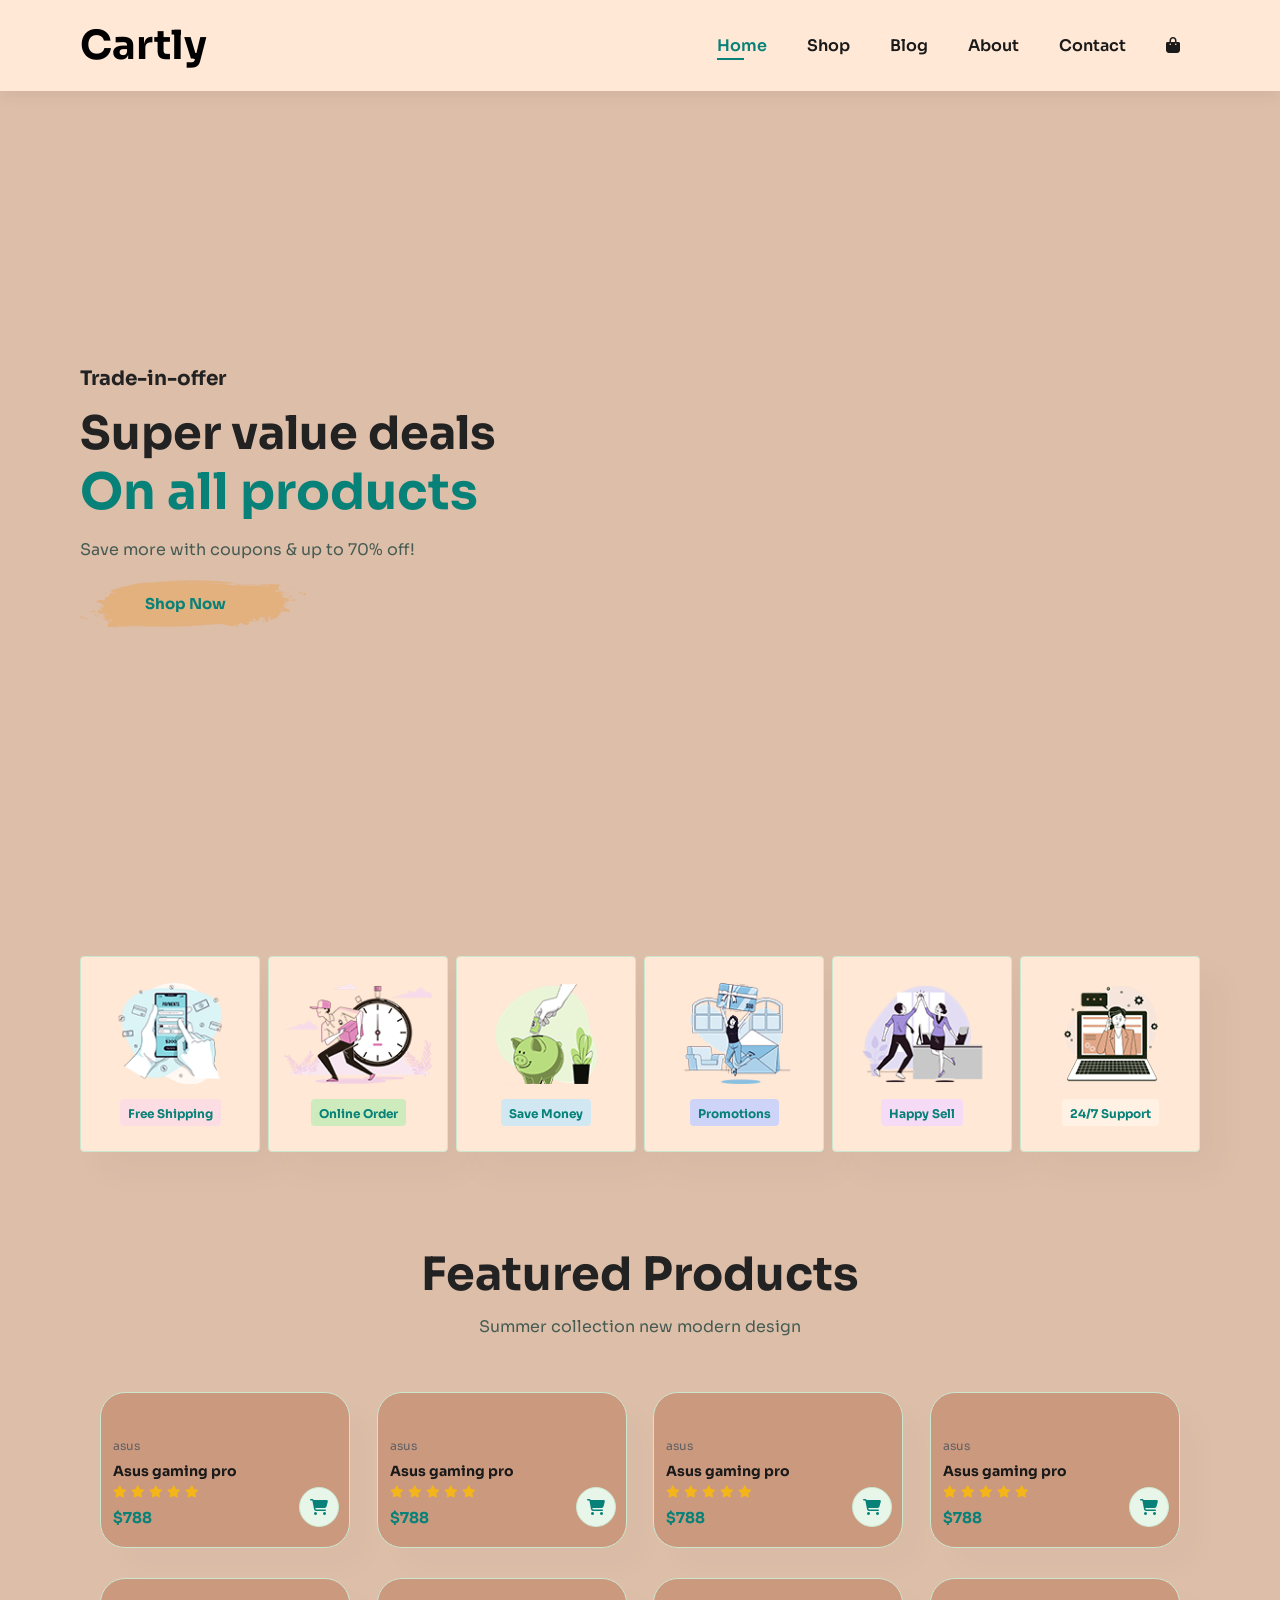
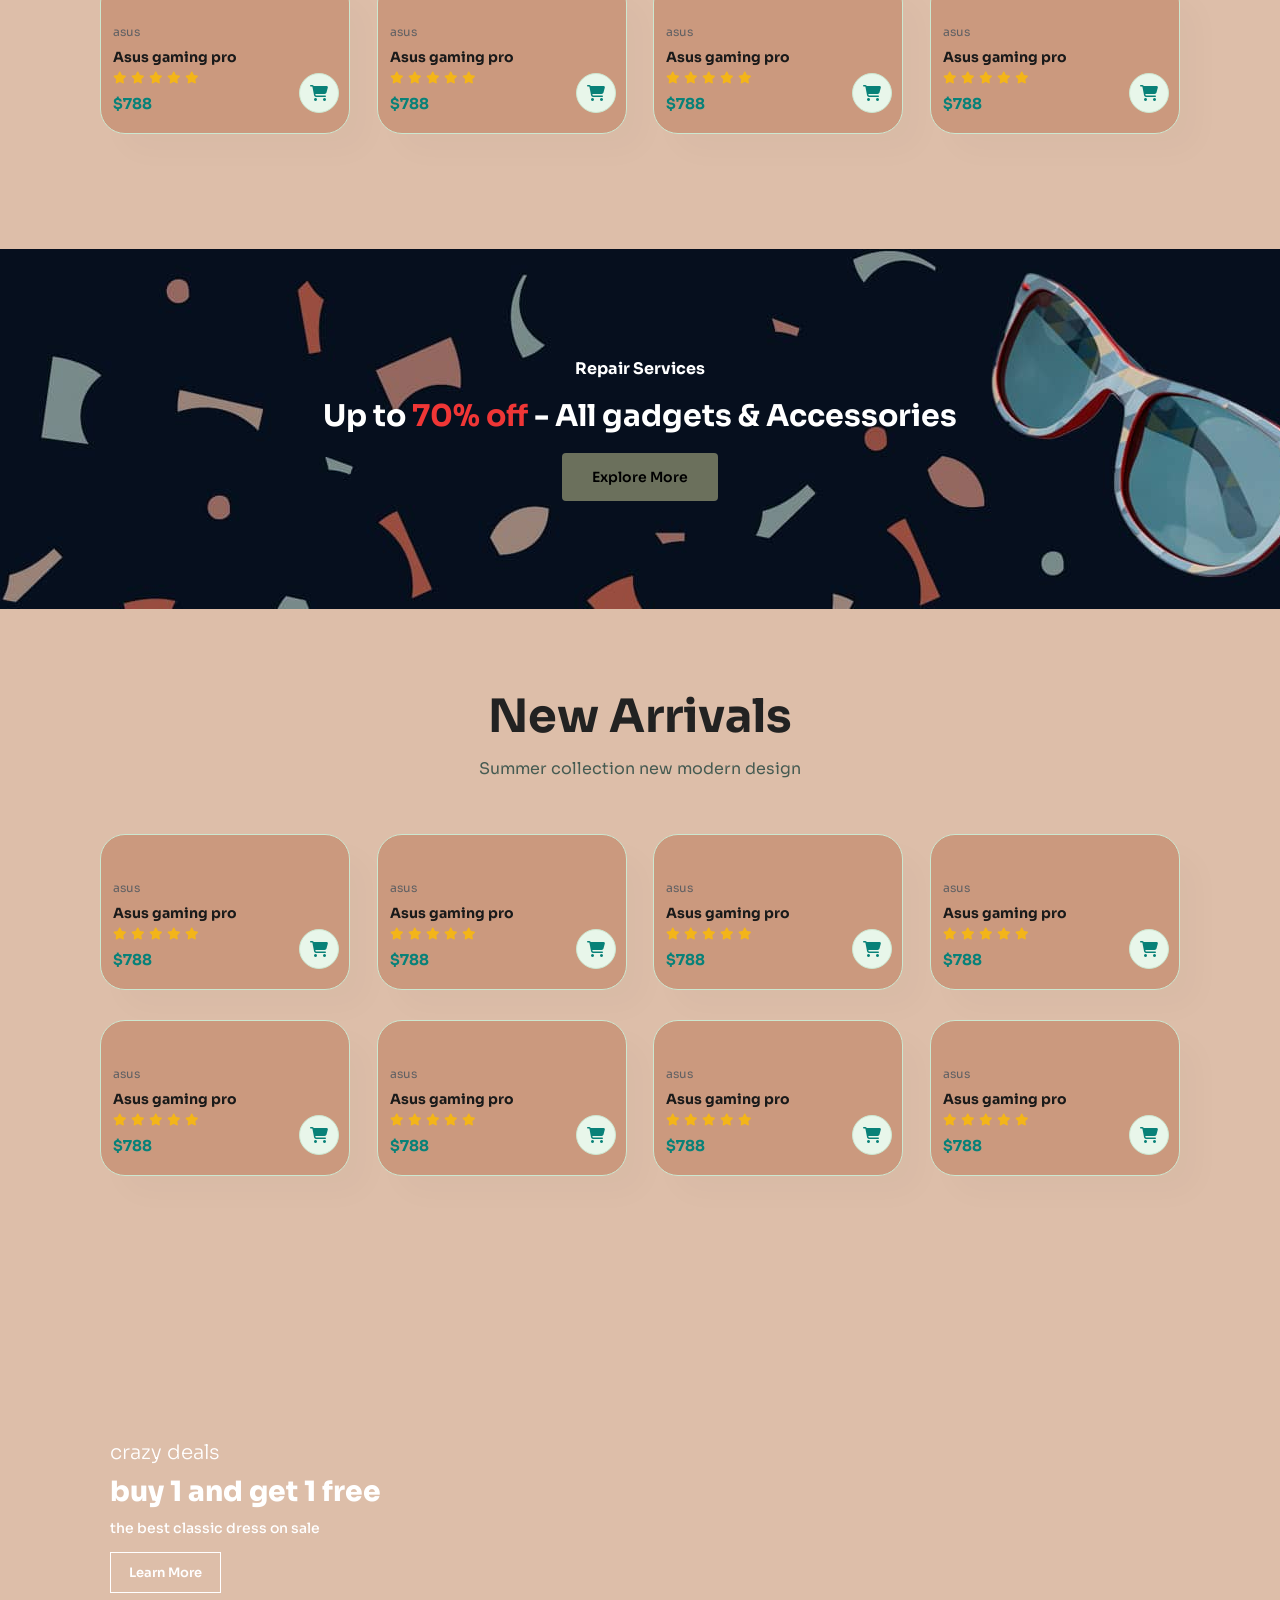
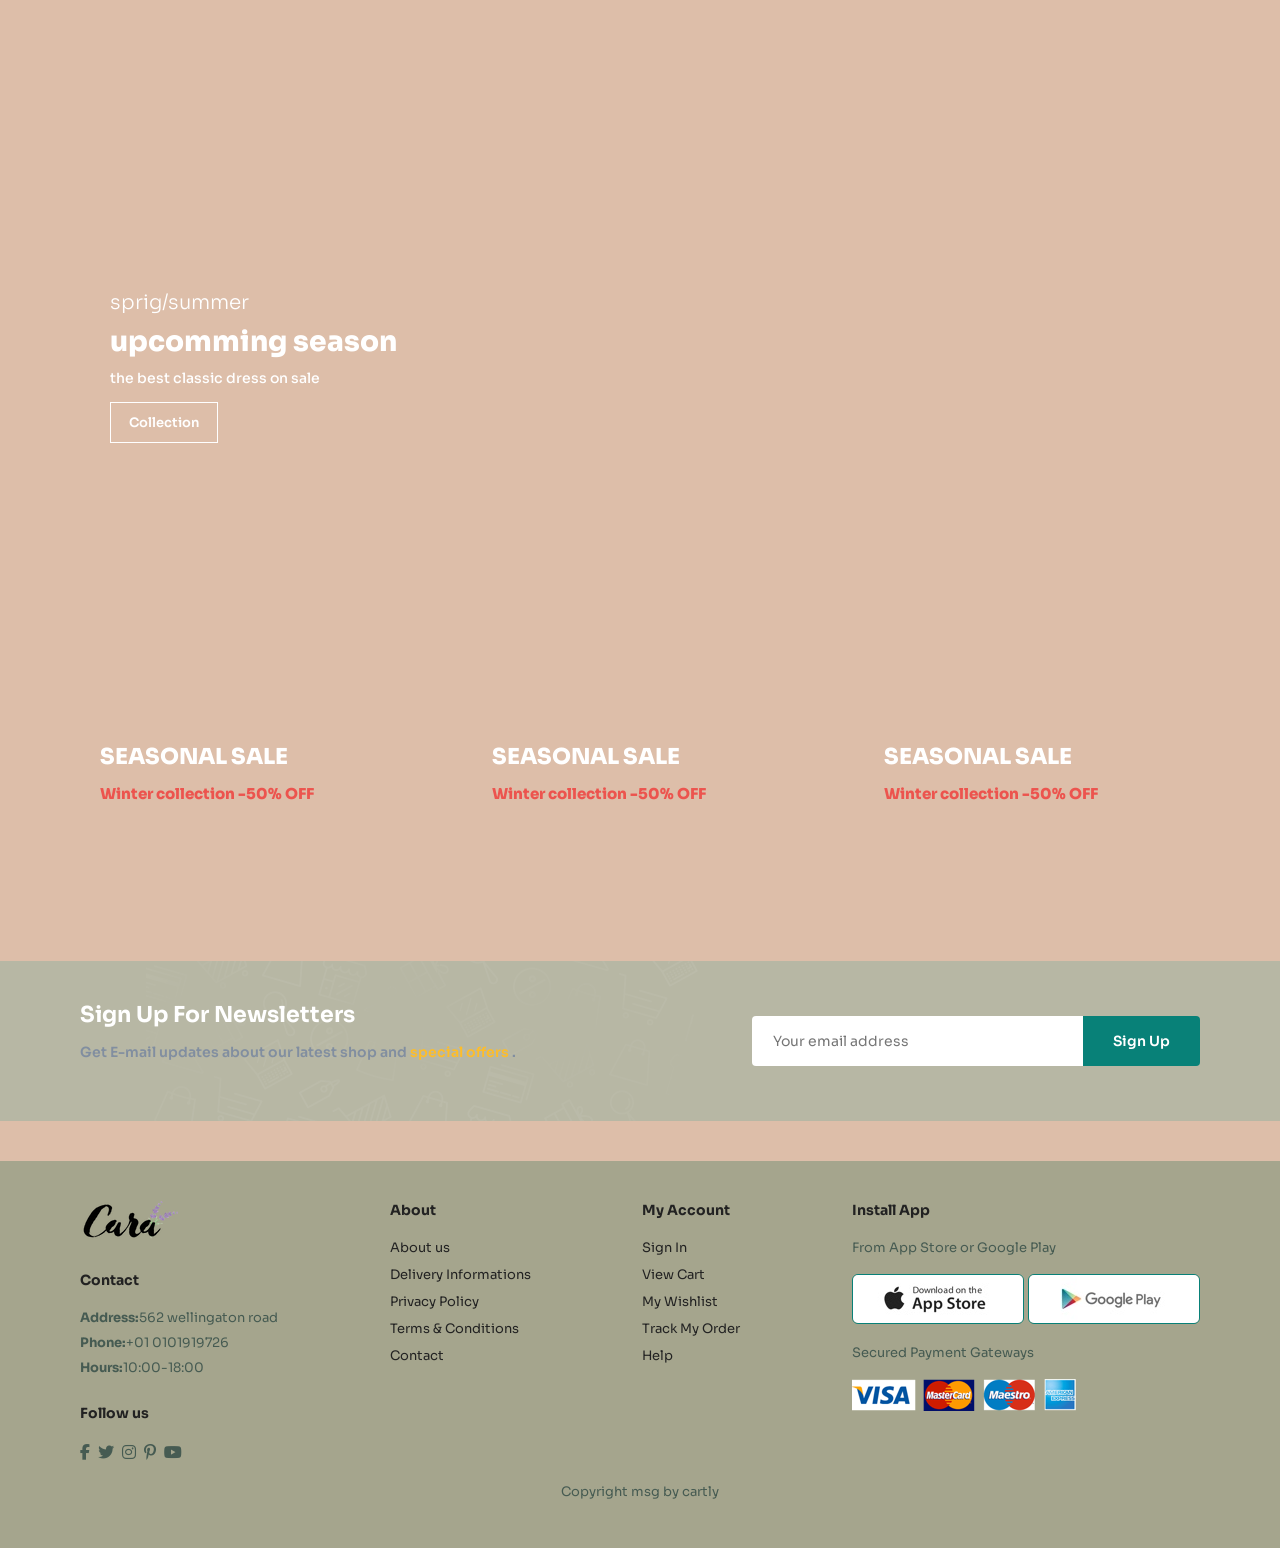
==== commit 42d2f731: "changed color" ====
--- a/index.html
+++ b/index.html
@@ -19,7 +19,7 @@
   
  
   <section id="header">
-    <a href="#"><img src="img/logo.png" class="logo"></a>
+    <a href="#" class="logo" >Cartly</a>
 
     <div>
       <ul id="navbar">
--- a/style.css
+++ b/style.css
@@ -66,7 +66,7 @@
   font-weight: 600;
   padding:15px 30px ;
   color: #000;
-  background-color: #fff;
+  background-color: var(--color-button);
   border-radius: 4px;
   cursor: pointer;
   border: none;
@@ -88,7 +88,14 @@
 
 body{
   width: 100%;
-  
+  background-color: var(--color-surface);
+}
+
+.logo{
+  text-decoration: dotted;
+  font-size: 40px;
+  font-weight: 700;
+  color: black;
 }
 
 /* header start */
@@ -97,7 +104,7 @@
   align-items: center;
   justify-content: space-between;
   padding: 20px 80px;
-  background: #E3E6F2;
+  background: var(--color-background);
   box-shadow: 0 5px 15px rgba(0, 0, 0,0.06);
   z-index: 999;
   position: sticky;
@@ -204,6 +211,7 @@
   border-radius: 4px;
   margin: 15px 0;
   transition: 0.3s;
+  background-color: var(--color-background);
 }
 
 #feature .fe-box:hover{
@@ -266,6 +274,7 @@
   margin: 15px 0;
   transition: 0.2s ease;
   position: relative;
+  background-color: var(--color-secondary);
 }
 
 #product1 .pro:hover{
@@ -460,7 +469,7 @@
   background-image: url(img/banner/b14.png);
   background-repeat: no-repeat;
   background-position:20% 30% ;
-  background-color: #041e42;
+  background-color: var(--color-muted);
 }
 
 #newsletter h4{
@@ -508,6 +517,7 @@
   display: flex;
   flex-wrap: wrap;
   justify-content: space-between;
+  background-color: var(--color-accent);
 }
 
 footer .col{
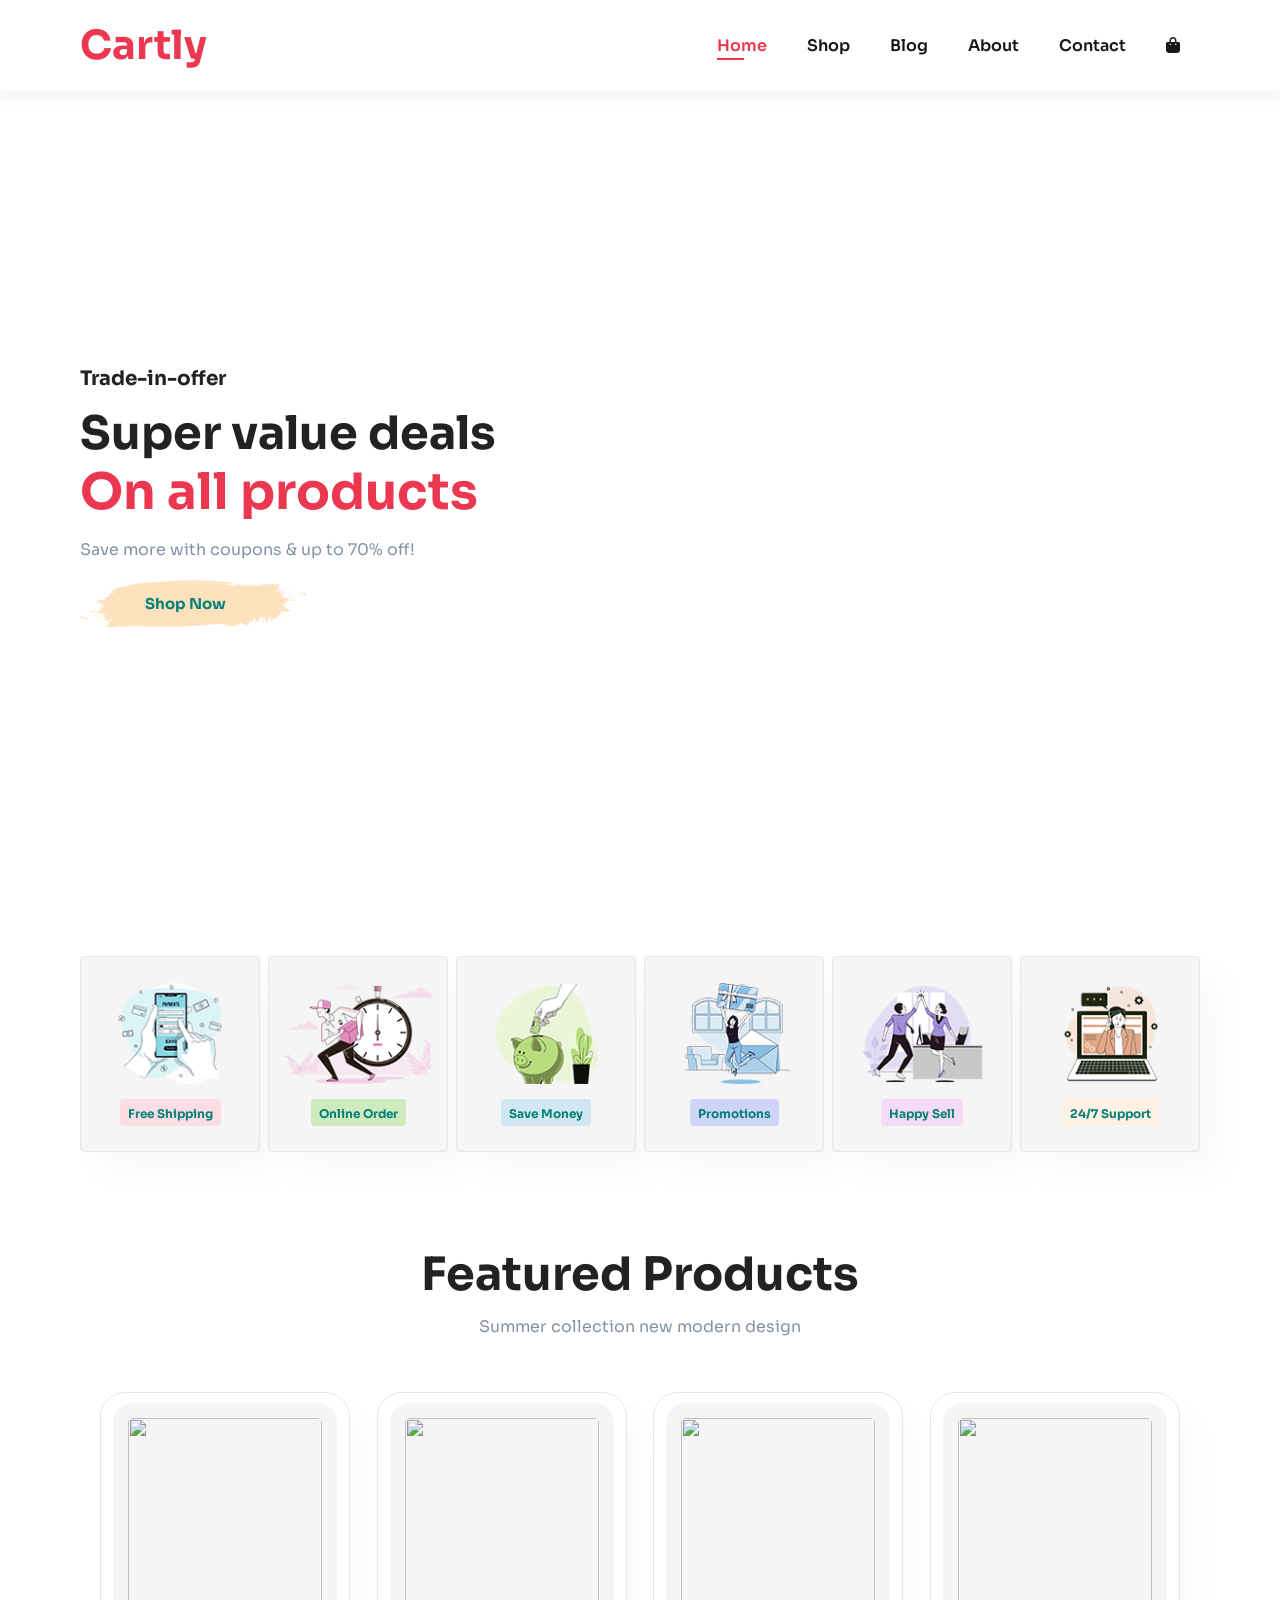
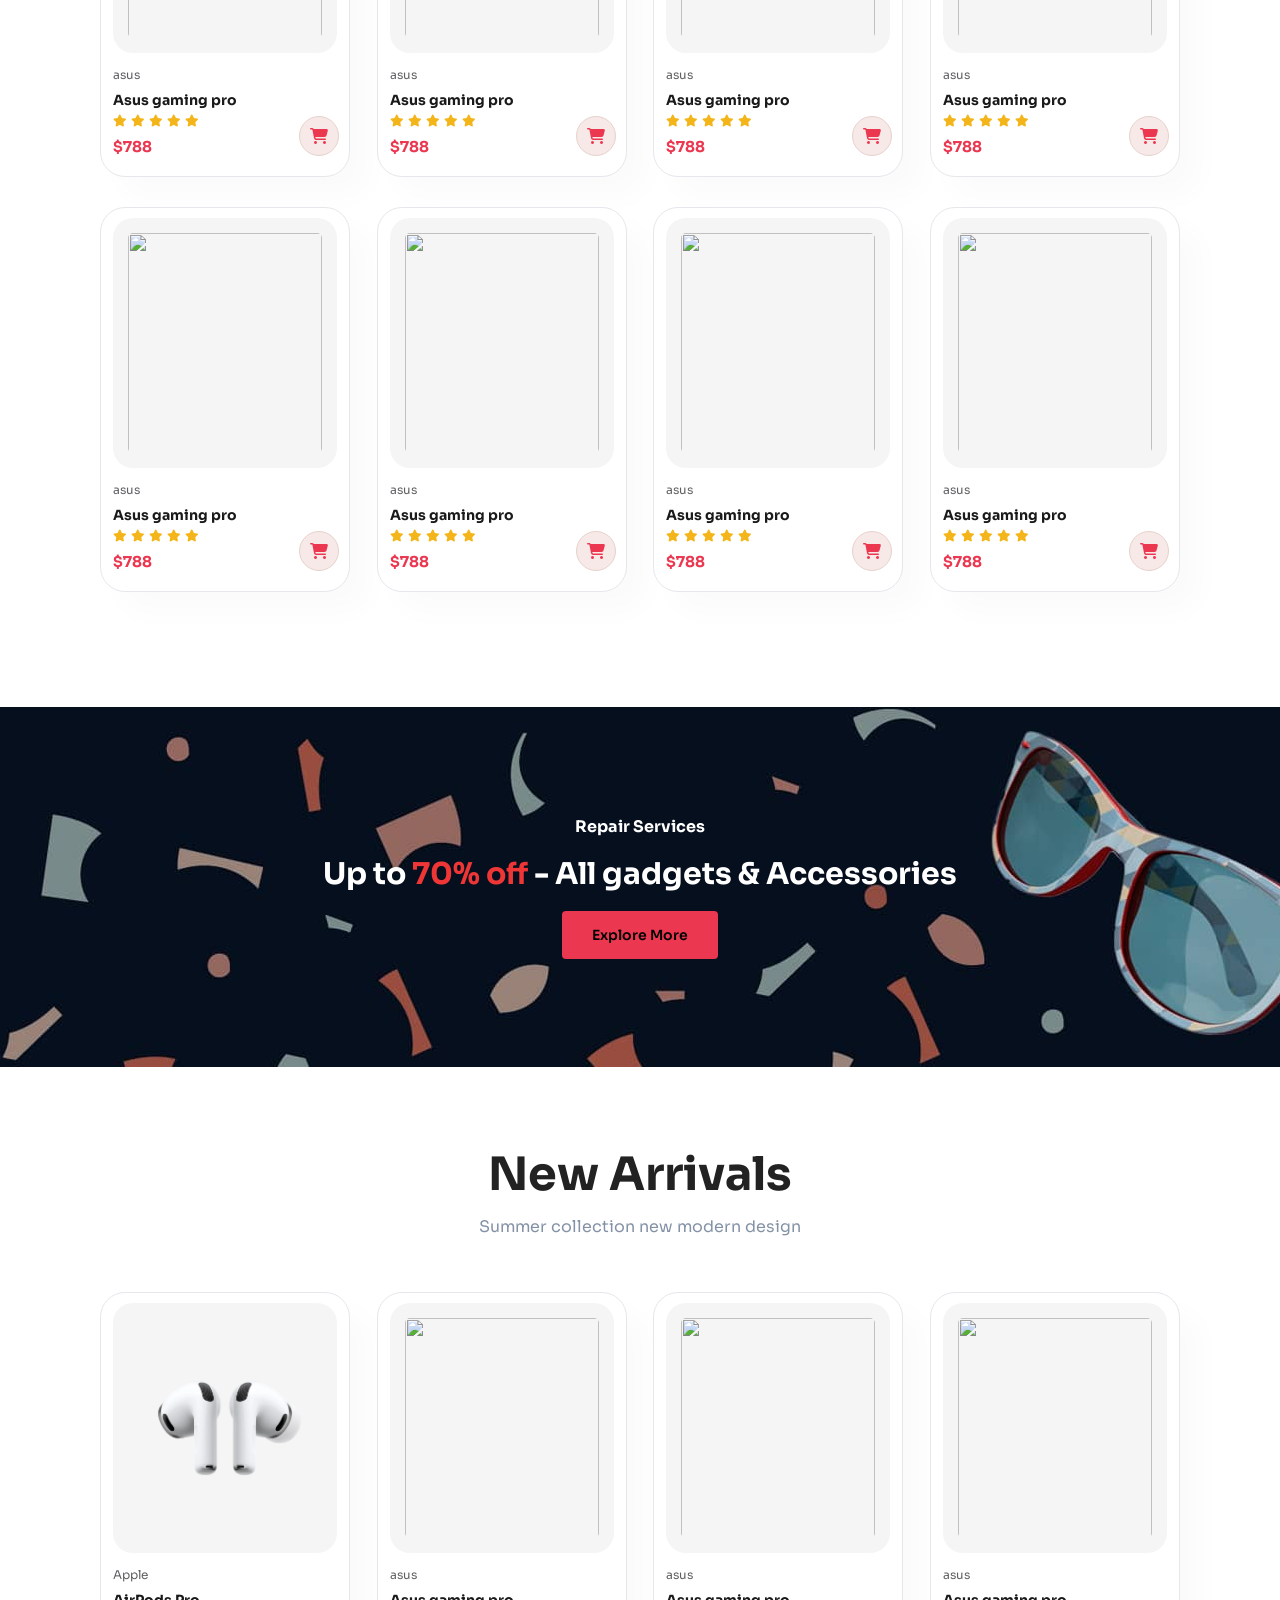
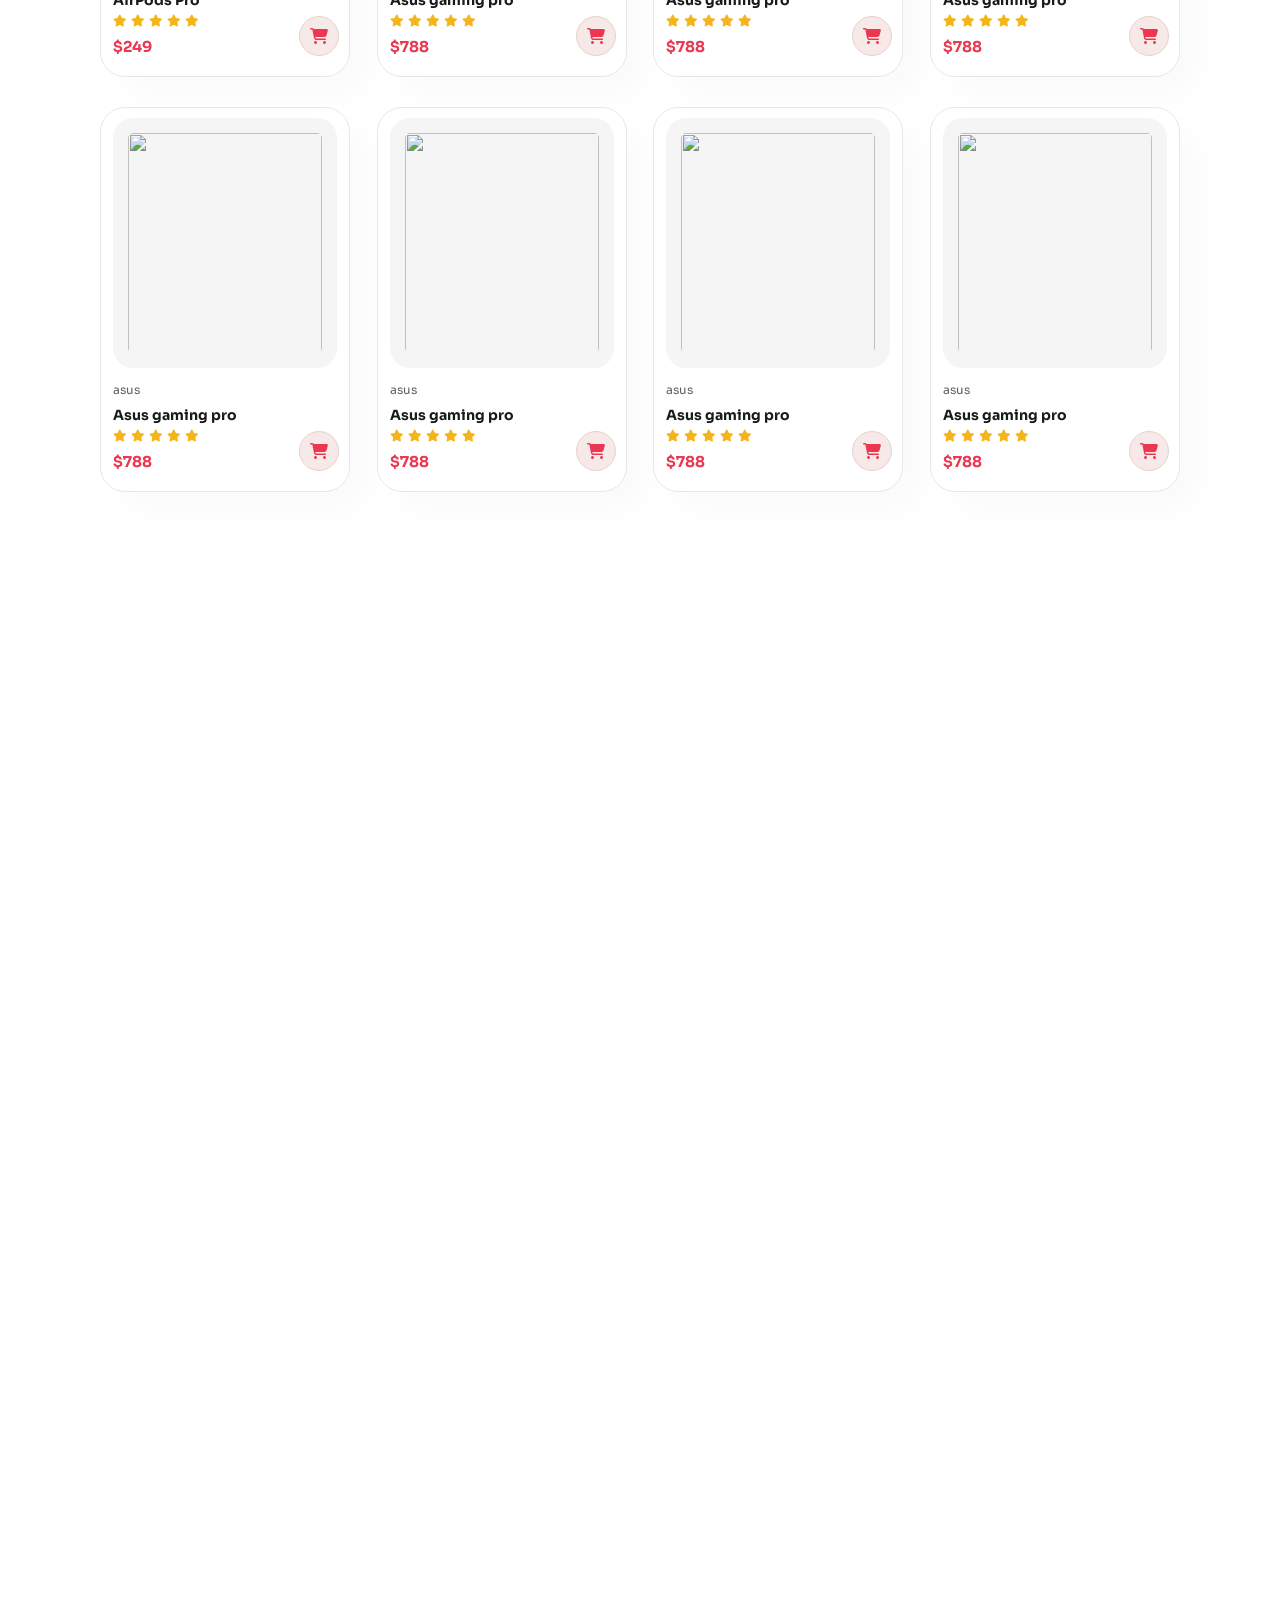
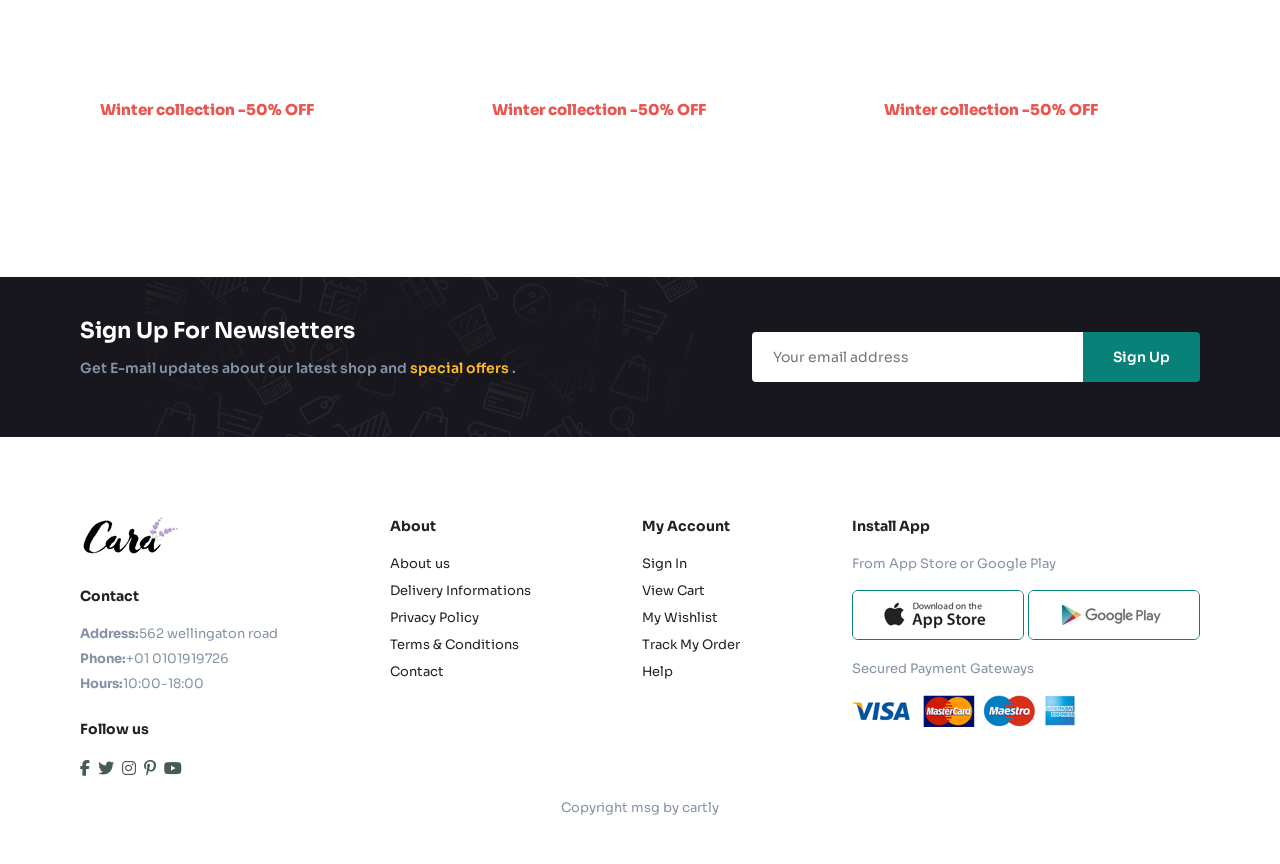
==== commit 32c830d2: "changed the colour of texts removed images" ====
--- a/index.html
+++ b/index.html
@@ -261,18 +261,18 @@
     <div class="pro-container">
       
       <div class="pro">
-        <img src="img/products/f1.jpg" alt="">
-        <div class="des">
-          <span>asus</span>
-          <h5>Asus gaming pro</h5>
-          <div class="star">
-            <i class="fas fa-star"></i>
-            <i class="fas fa-star"></i>
-            <i class="fas fa-star"></i>
-            <i class="fas fa-star"></i>
-            <i class="fas fa-star"></i>
-          </div>
-          <h4>$788</h4>
+        <img src="img/products/airpods_pro.png" alt="">
+        <div class="des">
+          <span>Apple</span>
+          <h5>AirPods Pro</h5>
+          <div class="star">
+            <i class="fas fa-star"></i>
+            <i class="fas fa-star"></i>
+            <i class="fas fa-star"></i>
+            <i class="fas fa-star"></i>
+            <i class="fas fa-star"></i>
+          </div>
+          <h4>$249</h4>
         </div>
         
           <a href="#" class="cart">
--- a/style.css
+++ b/style.css
@@ -1,20 +1,23 @@
 :root {
-    --color-primary: #6B705C;
-    --color-secondary: #CB997E;
-
-    --color-background: #FFE8D6;
-    --color-surface: #DDBEA9;
-
-    --color-muted: #B7B7A4;
-    --color-accent: #A5A58D;
-
-    --color-text: #6B705C;
-    --color-border: #B7B7A4;
-
-    --color-button: #6B705C;
-    --color-button-hover: #CB997E;
-
-
+    /* Brand colours */
+    --color-primary: #EC3750;
+    --color-secondary: #FF8C37;
+    --color-accent: #F1C40F;
+
+    /* Backgrounds */
+    --color-background: #FFFFFF;
+    --color-surface: #F5F5F5;
+
+    /* Text */
+    --color-text: #17171D;
+    --color-muted: #8492A6;
+
+    /* UI */
+    --color-border: #E5E7EB;
+    --color-button: #EC3750;
+    --color-button-hover: #D92D46;
+
+    /* Typography */
     --font-main: 'Sora', sans-serif;
 }
 
@@ -24,6 +27,9 @@
   box-sizing: border-box;
   font-family: var(--font-main);
 }
+h1,h2,h3,h4,h5,h6{
+  color: var(--color-text);
+}
 
 h1{
   font-size: 50px;
@@ -49,7 +55,7 @@
 
 p{
   font-size: 16px;
-  color: #465b52;
+  color: var(--color-muted);
   margin: 15px 0 20px 0;
 }
 
@@ -88,14 +94,16 @@
 
 body{
   width: 100%;
-  background-color: var(--color-surface);
+  font-family: var(--font-main);
+  background-color: var(--color-background);
+  color: var(--color-text);
 }
 
 .logo{
   text-decoration: dotted;
   font-size: 40px;
   font-weight: 700;
-  color: black;
+  color: var(--color-primary);
 }
 
 /* header start */
@@ -128,13 +136,13 @@
   text-decoration: none;
   font-size: 16px;
   font-weight: 600;
-  color: #1a1a1a;
+  color:var(--color-text);
   transition: 0.3s ease;
 }
 
 #navbar li a:hover,
 #navbar li a.active {
-  color: #088178;
+  color: var(--color-primary);
 }
 
 #navbar li a.active::after,
@@ -142,7 +150,7 @@
   content: "";
   width: 30%;
   height: 2px;
-  background:#088178; 
+  background:var(--color-primary); 
   position: absolute;
   bottom: -4px;
   left: 20px;
@@ -171,6 +179,7 @@
   flex-direction: column;
   align-items: flex-start;
   justify-content: center;
+  color: var(--color-text);
 }
 
 #hero h4{
@@ -178,7 +187,7 @@
 }
 
 #hero h1{
-  color: #088178;
+  color: var(--color-primary);
 }
 
 #hero button{
@@ -207,14 +216,15 @@
   text-align: center;
   padding: 25px 15px;
   box-shadow: 20px 20px 34px rgba(0, 0, 0, 0.03);
-  border:1px solid #cce7d0;
+  border:1px solid var(--color-border);
   border-radius: 4px;
   margin: 15px 0;
   transition: 0.3s;
-  background-color: var(--color-background);
+  background-color: var(--color-surface);
 }
 
 #feature .fe-box:hover{
+  border-color: var(--color-primary);
     box-shadow: 10px 10px 54px rgba(70, 62, 221, 0.1);
 }  
 
@@ -267,22 +277,29 @@
   width: 23%;
   min-width: 250px;
   padding: 10px 12px;
-  border: 1px solid #cce7d0;
+  border: 1px solid var(--color-border);
   border-radius: 25px;
   cursor: pointer;
   box-shadow: 20px 20px 30px rgba(0, 0, 0, 0.02);
   margin: 15px 0;
   transition: 0.2s ease;
   position: relative;
-  background-color: var(--color-secondary);
+  background-color: var(--color-background);
 }
 
 #product1 .pro:hover{
+  transform: translateY(-5px);
     box-shadow: 20px 20px 30px rgba(0, 0, 0, 0.06);
 }
 
 #product1 .pro img{
   width: 100%;
+  height: 250px;
+  object-fit: contain;
+  display: block;
+  padding: 15px;
+  box-sizing: border-box;
+  background: #f5f5f5;
   border-radius: 20px;
 }
 
@@ -311,7 +328,7 @@
   padding-top: 7px;
   font-size: 15px;
   font-weight: 700;
-  color: #088178;
+  color: var(--color-primary);
 }
 
 
@@ -325,9 +342,9 @@
   line-height: 40px;
   text-align: center;
   border-radius: 50%;
-  background-color: #e8f6ea;
-  color: #088178;
-  border: 1px solid #cce7d0;
+  background-color: #f6e9e8;
+  color: var(--color-primary);
+  border: 1px solid #e7d2cc;
   position: absolute;
   bottom: 20px;
   right: 10px;
@@ -339,7 +356,7 @@
 
 #product1 .pro a.cart i {
   font-size: 16px;
-  color: #088178;
+  color: var(--color-primary);
 }
 
 #banner{
@@ -469,19 +486,19 @@
   background-image: url(img/banner/b14.png);
   background-repeat: no-repeat;
   background-position:20% 30% ;
-  background-color: var(--color-muted);
+  background-color: var(--color-text);
 }
 
 #newsletter h4{
   font-size:22px;
   font-weight: 700;
-  color: #fff;
+  color: #ffffff;
 }
 
 #newsletter p{
   font-size:14px;
   font-weight: 600;
-  color: #818ea0;
+  color: var(--color-muted);
 }
 
 #newsletter p span{
@@ -517,7 +534,8 @@
   display: flex;
   flex-wrap: wrap;
   justify-content: space-between;
-  background-color: var(--color-accent);
+  background-color: var(--color-background);
+  color: var(--color-text);
 }
 
 footer .col{
@@ -1049,7 +1067,7 @@
     right: -300px;
     height: 100vh;
     width: 300px;
-    background-color: #E3E6F2;
+    background-color: var(--color-background);
     box-shadow: 0 40px 60px rgba(0, 0, 0, 0.1);
     padding: 80px 0 0 10px;
     transition: 0.3s;
@@ -1069,7 +1087,7 @@
 }
 
 #mobile i{
-  color: #1a1a1a;
+  color: var(--color-text);
   font-size: 24px;
   padding-left: 20px;
 }
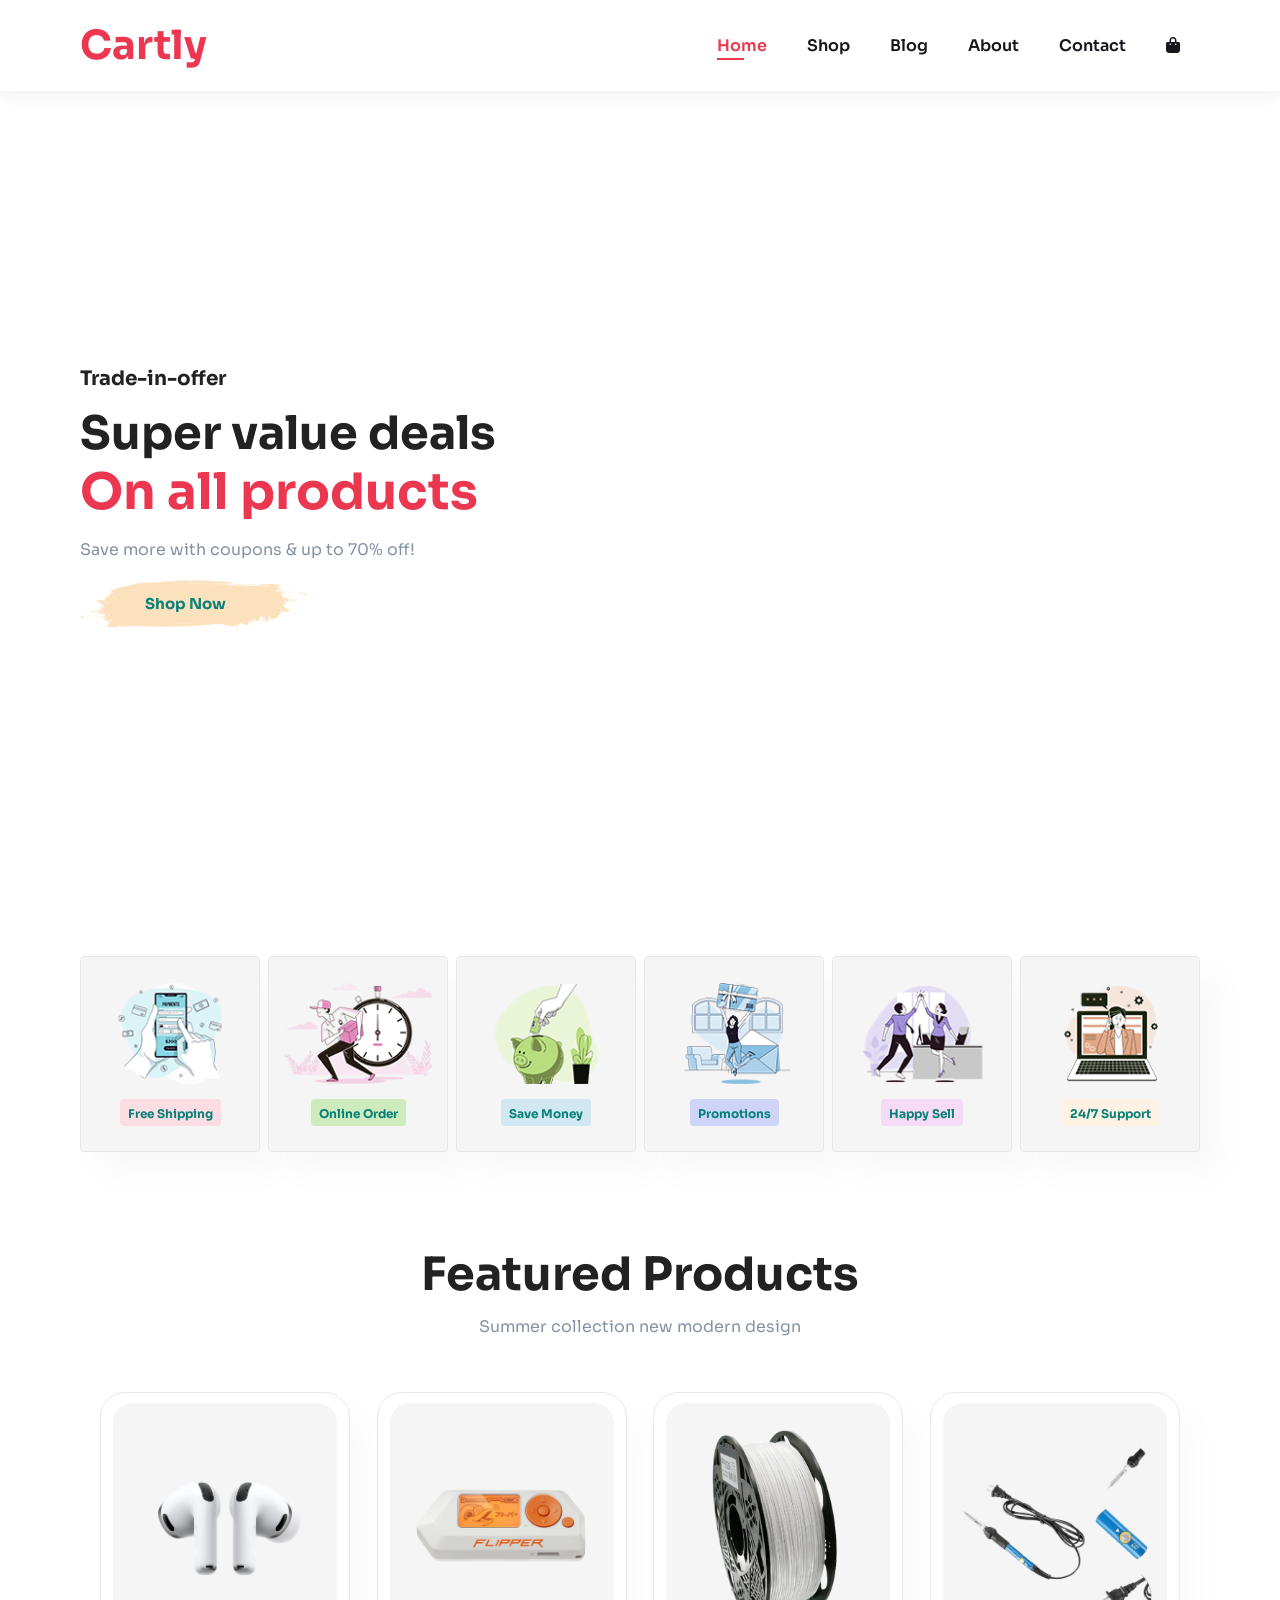
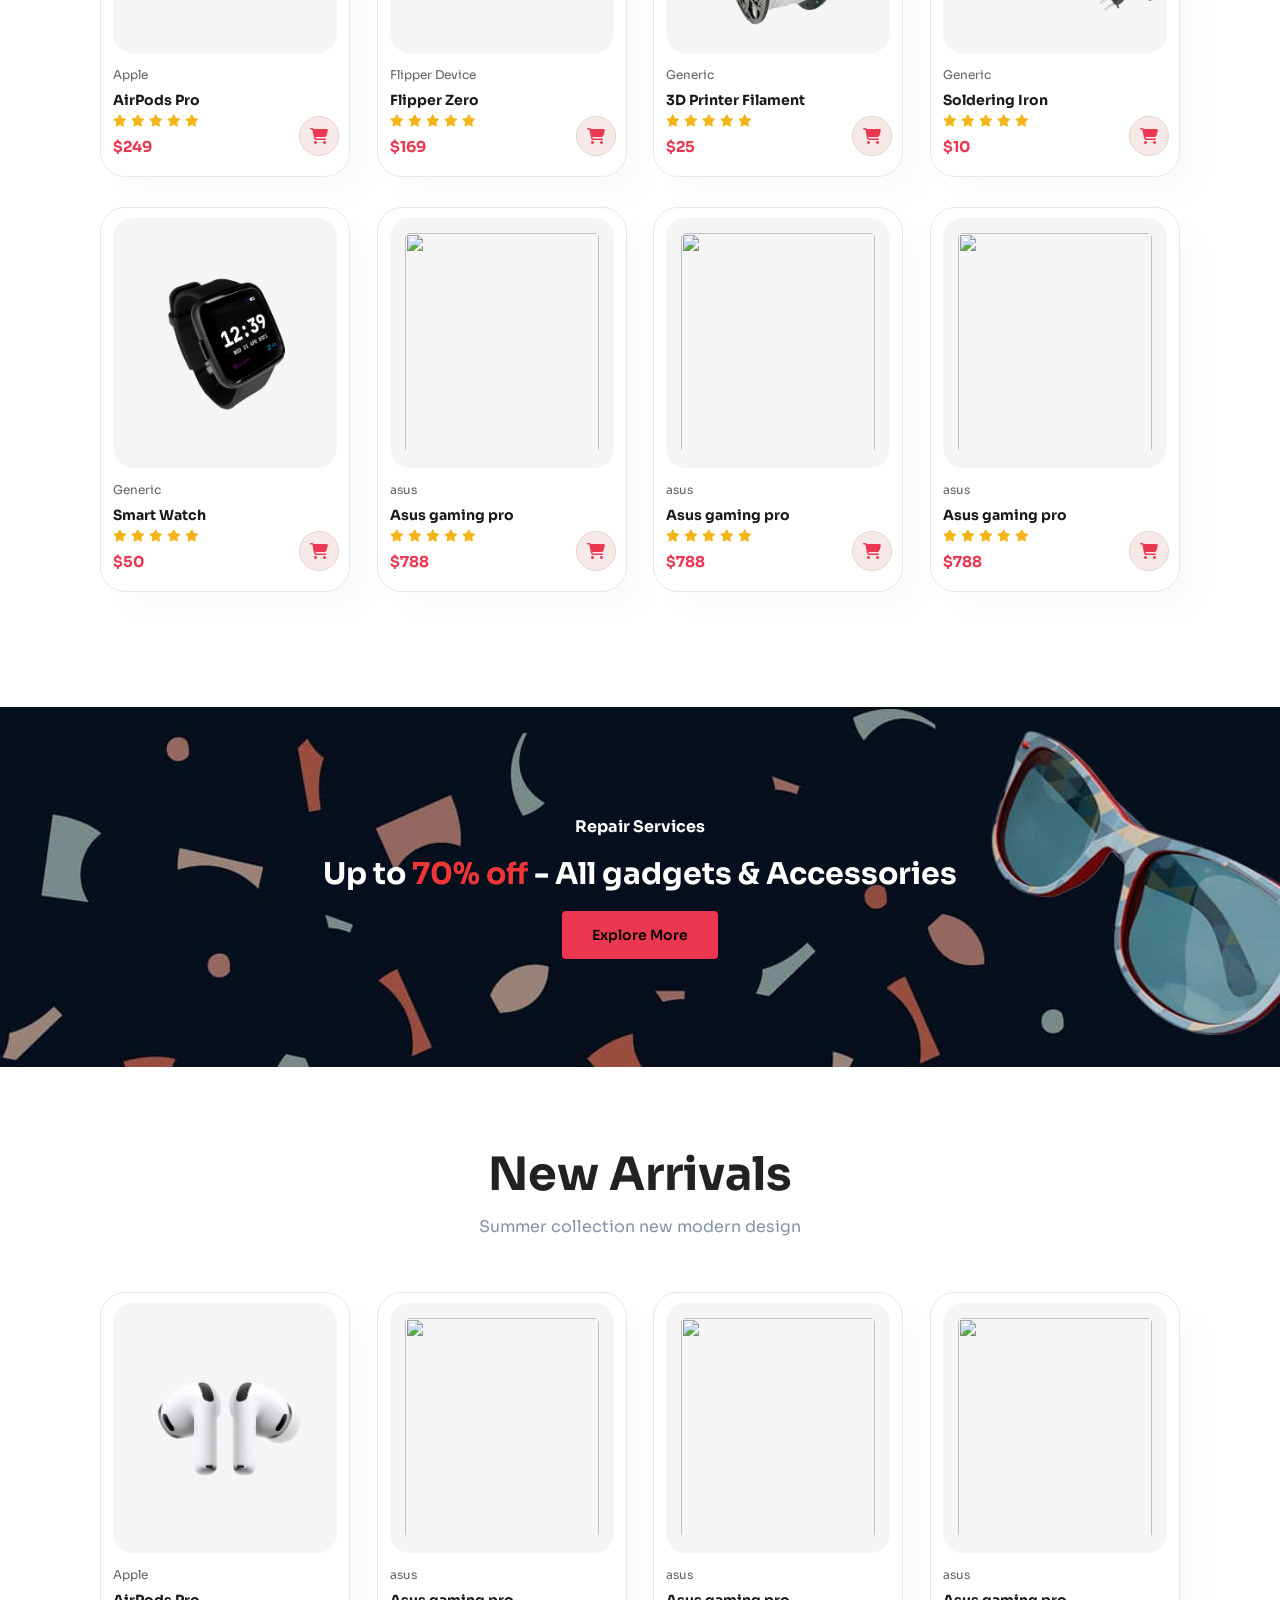
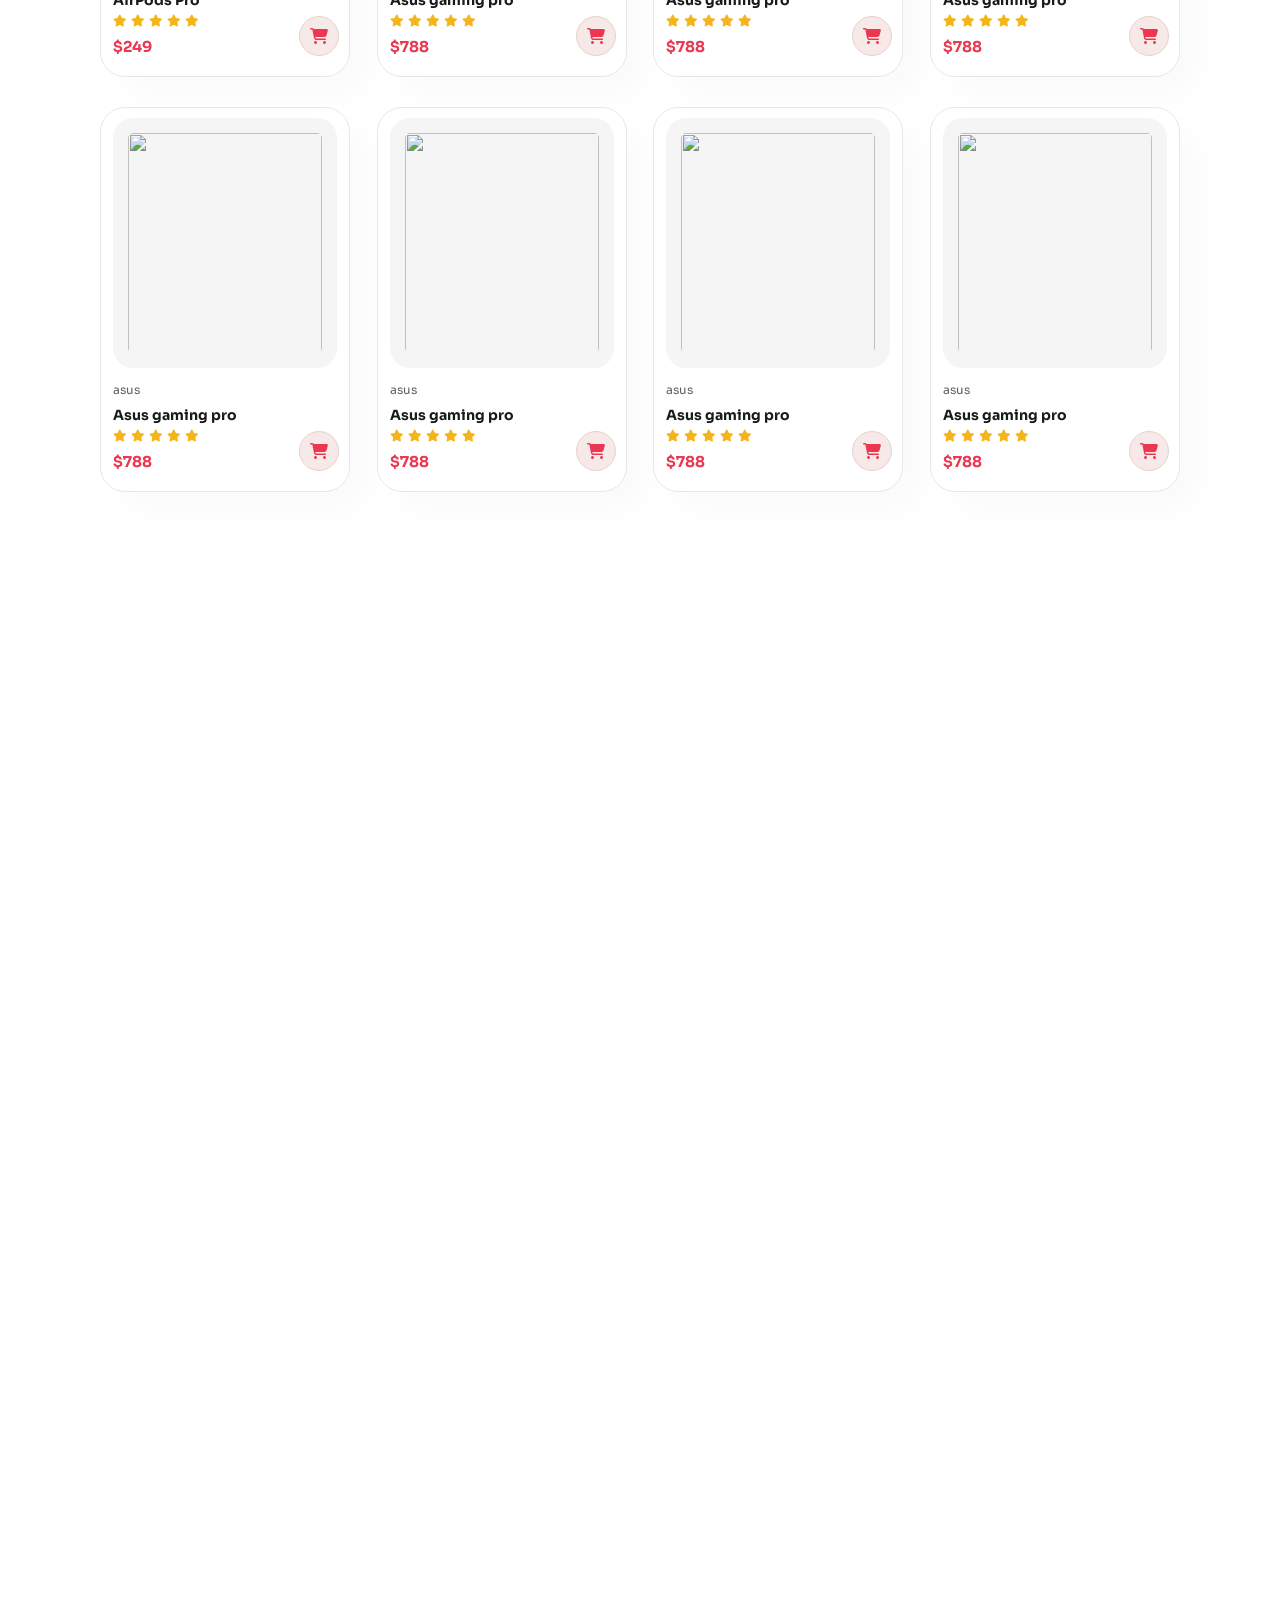
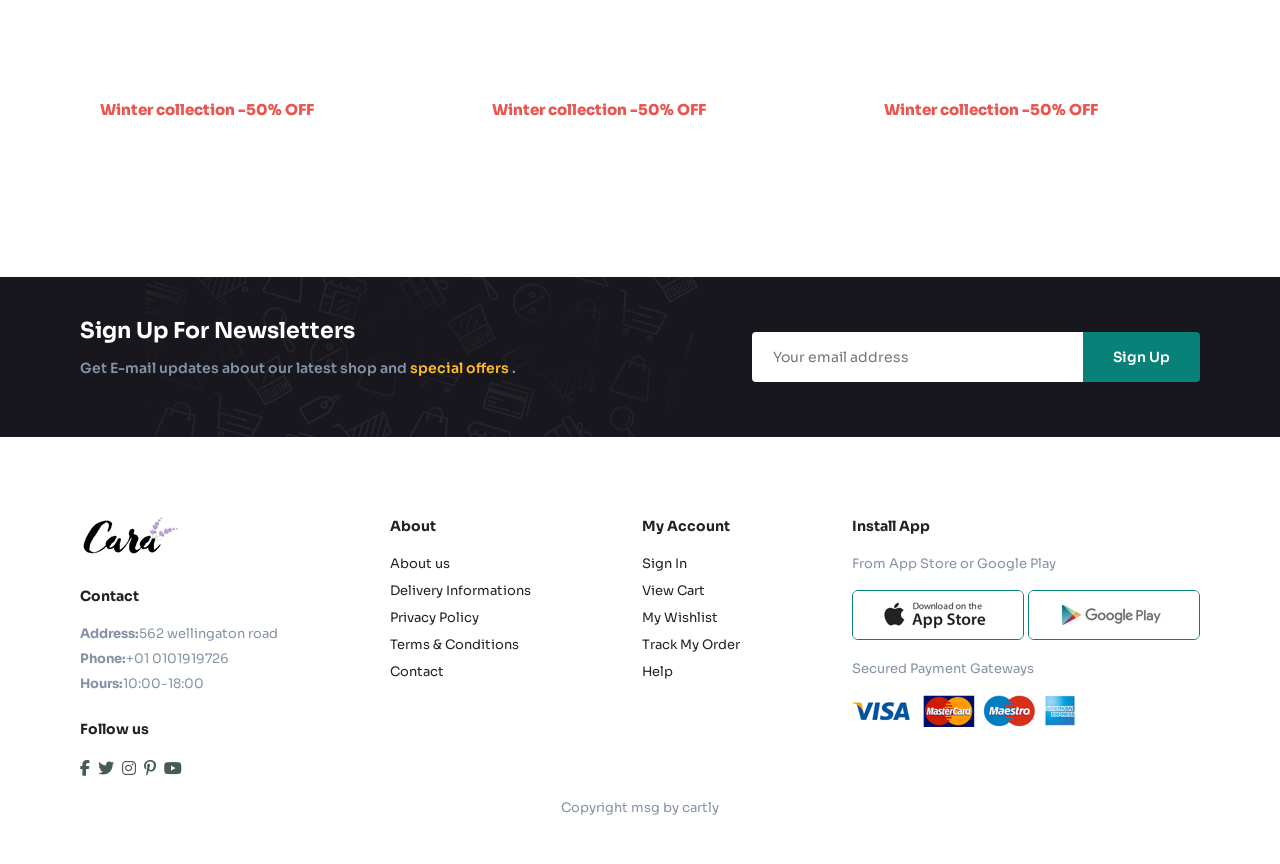
==== commit b50bc79b: "changed some products" ====
--- a/index.html
+++ b/index.html
@@ -88,18 +88,18 @@
     <div class="pro-container">
       
       <div class="pro">
-        <img src="img/products/f3.jpg" alt="">
-        <div class="des">
-          <span>asus</span>
-          <h5>Asus gaming pro</h5>
-          <div class="star">
-            <i class="fas fa-star"></i>
-            <i class="fas fa-star"></i>
-            <i class="fas fa-star"></i>
-            <i class="fas fa-star"></i>
-            <i class="fas fa-star"></i>
-          </div>
-          <h4>$788</h4>
+        <img src="img/products/airpods_pro.png" alt="">
+        <div class="des">
+          <span>Apple</span>
+          <h5>AirPods Pro</h5>
+          <div class="star">
+            <i class="fas fa-star"></i>
+            <i class="fas fa-star"></i>
+            <i class="fas fa-star"></i>
+            <i class="fas fa-star"></i>
+            <i class="fas fa-star"></i>
+          </div>
+          <h4>$249</h4>
         </div>
         
           <a href="#" class="cart">
@@ -110,56 +110,56 @@
 
 
            <div class="pro">
-        <img src="img/products/f3.jpg" alt="">
-        <div class="des">
-          <span>asus</span>
-          <h5>Asus gaming pro</h5>
-          <div class="star">
-            <i class="fas fa-star"></i>
-            <i class="fas fa-star"></i>
-            <i class="fas fa-star"></i>
-            <i class="fas fa-star"></i>
-            <i class="fas fa-star"></i>
-          </div>
-          <h4>$788</h4>
-        </div>
-        <a href="#" class="cart">
-            <i class="fa-solid fa-cart-shopping"></i>
-          </a>
-      </div>
-
-           <div class="pro">
-        <img src="img/products/f3.jpg" alt="">
-        <div class="des">
-          <span>asus</span>
-          <h5>Asus gaming pro</h5>
-          <div class="star">
-            <i class="fas fa-star"></i>
-            <i class="fas fa-star"></i>
-            <i class="fas fa-star"></i>
-            <i class="fas fa-star"></i>
-            <i class="fas fa-star"></i>
-          </div>
-          <h4>$788</h4>
-        </div>
-        <a href="#" class="cart">
-            <i class="fa-solid fa-cart-shopping"></i>
-          </a>
-      </div>
-
-           <div class="pro">
-        <img src="img/products/f3.jpg" alt="">
-        <div class="des">
-          <span>asus</span>
-          <h5>Asus gaming pro</h5>
-          <div class="star">
-            <i class="fas fa-star"></i>
-            <i class="fas fa-star"></i>
-            <i class="fas fa-star"></i>
-            <i class="fas fa-star"></i>
-            <i class="fas fa-star"></i>
-          </div>
-          <h4>$788</h4>
+        <img src="img/products/flipper_zero.webp" alt="">
+        <div class="des">
+          <span>Flipper Device</span>
+          <h5>Flipper Zero</h5>
+          <div class="star">
+            <i class="fas fa-star"></i>
+            <i class="fas fa-star"></i>
+            <i class="fas fa-star"></i>
+            <i class="fas fa-star"></i>
+            <i class="fas fa-star"></i>
+          </div>
+          <h4>$169</h4>
+        </div>
+        <a href="#" class="cart">
+            <i class="fa-solid fa-cart-shopping"></i>
+          </a>
+      </div>
+
+           <div class="pro">
+        <img src="img/products/filaments.png" alt="">
+        <div class="des">
+          <span>Generic</span>
+          <h5>3D Printer Filament </h5>
+          <div class="star">
+            <i class="fas fa-star"></i>
+            <i class="fas fa-star"></i>
+            <i class="fas fa-star"></i>
+            <i class="fas fa-star"></i>
+            <i class="fas fa-star"></i>
+          </div>
+          <h4>$25</h4>
+        </div>
+        <a href="#" class="cart">
+            <i class="fa-solid fa-cart-shopping"></i>
+          </a>
+      </div>
+
+           <div class="pro">
+        <img src="img/products/soildering.png" alt="">
+        <div class="des">
+          <span>Generic </span>
+          <h5>Soldering Iron</h5>
+          <div class="star">
+            <i class="fas fa-star"></i>
+            <i class="fas fa-star"></i>
+            <i class="fas fa-star"></i>
+            <i class="fas fa-star"></i>
+            <i class="fas fa-star"></i>
+          </div>
+          <h4>$10</h4>
         </div>
        <a href="#" class="cart">
             <i class="fa-solid fa-cart-shopping"></i>
@@ -167,18 +167,18 @@
       </div>
 
            <div class="pro">
-        <img src="img/products/f3.jpg" alt="">
-        <div class="des">
-          <span>asus</span>
-          <h5>Asus gaming pro</h5>
-          <div class="star">
-            <i class="fas fa-star"></i>
-            <i class="fas fa-star"></i>
-            <i class="fas fa-star"></i>
-            <i class="fas fa-star"></i>
-            <i class="fas fa-star"></i>
-          </div>
-          <h4>$788</h4>
+        <img src="img/products/smartwatch.png" alt="">
+        <div class="des">
+          <span>Generic</span>
+          <h5>Smart Watch</h5>
+          <div class="star">
+            <i class="fas fa-star"></i>
+            <i class="fas fa-star"></i>
+            <i class="fas fa-star"></i>
+            <i class="fas fa-star"></i>
+            <i class="fas fa-star"></i>
+          </div>
+          <h4>$50</h4>
         </div>
         <a href="#" class="cart">
             <i class="fa-solid fa-cart-shopping"></i>
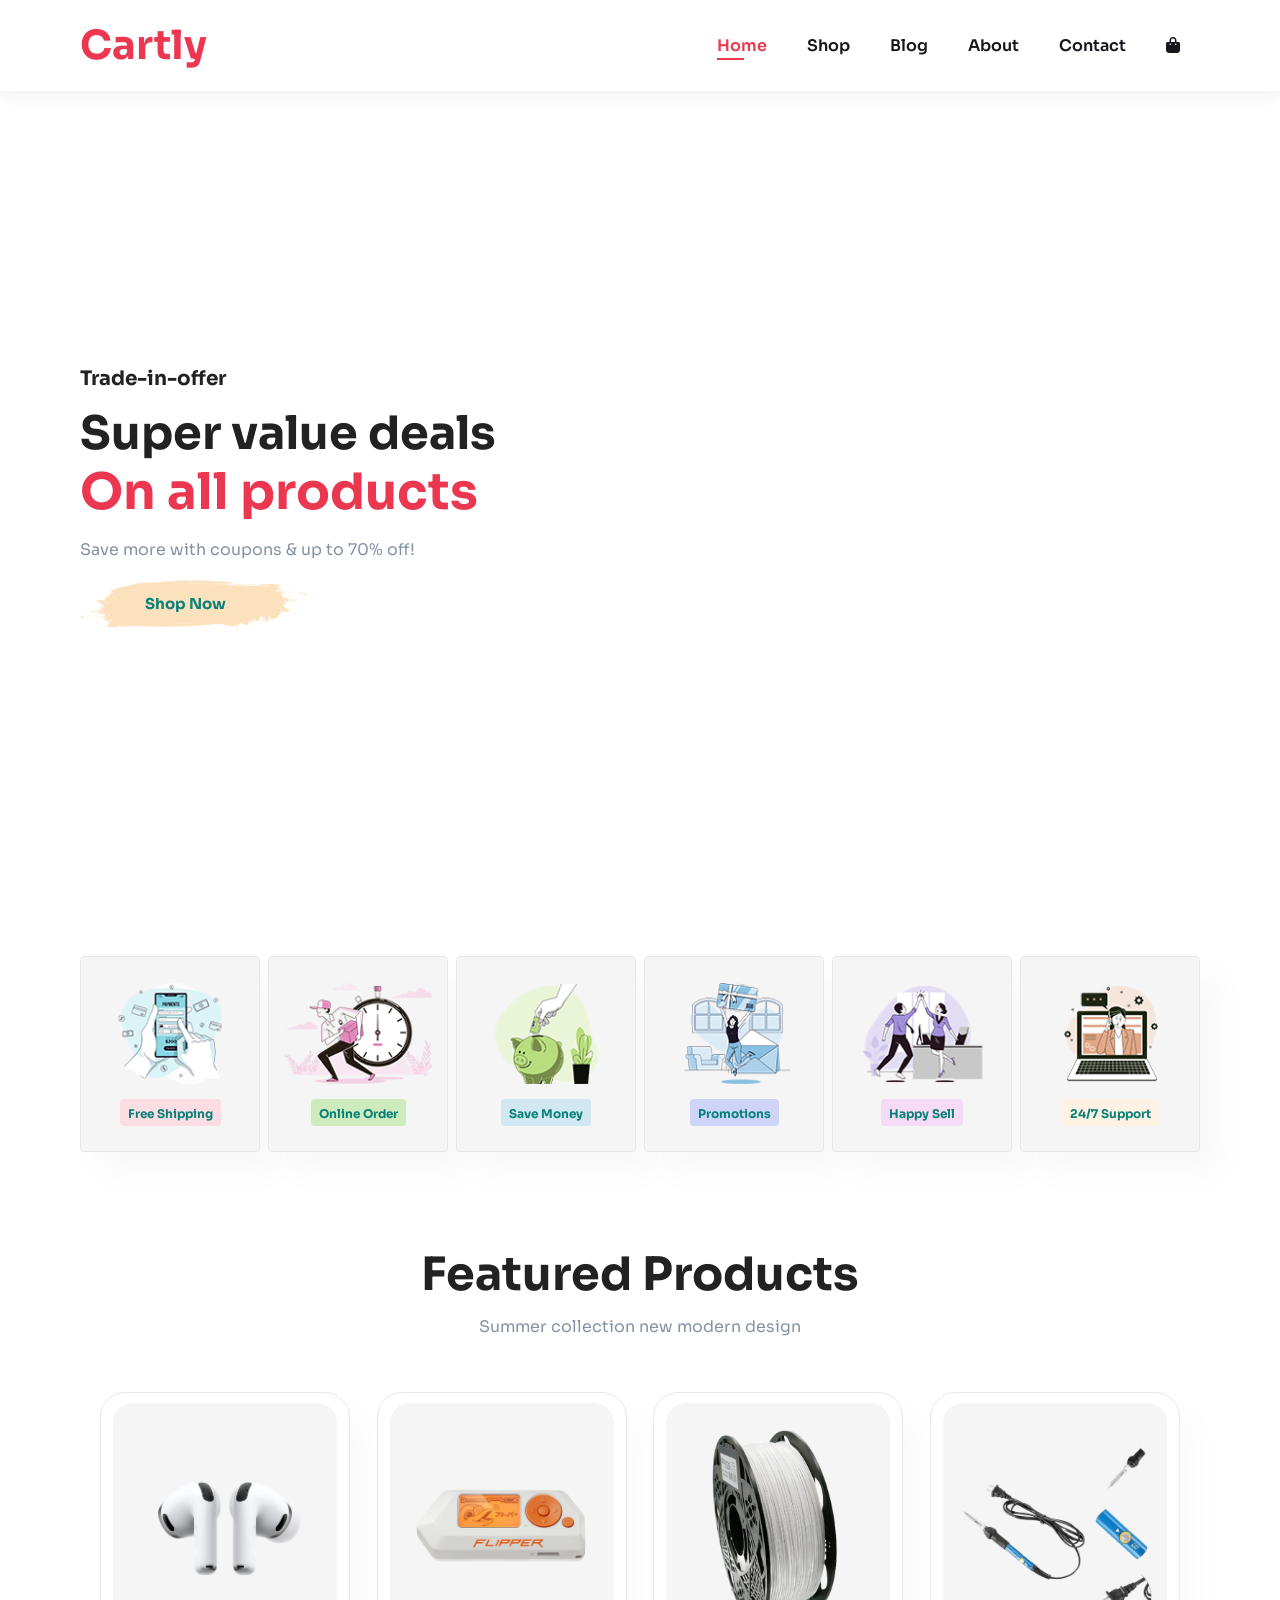
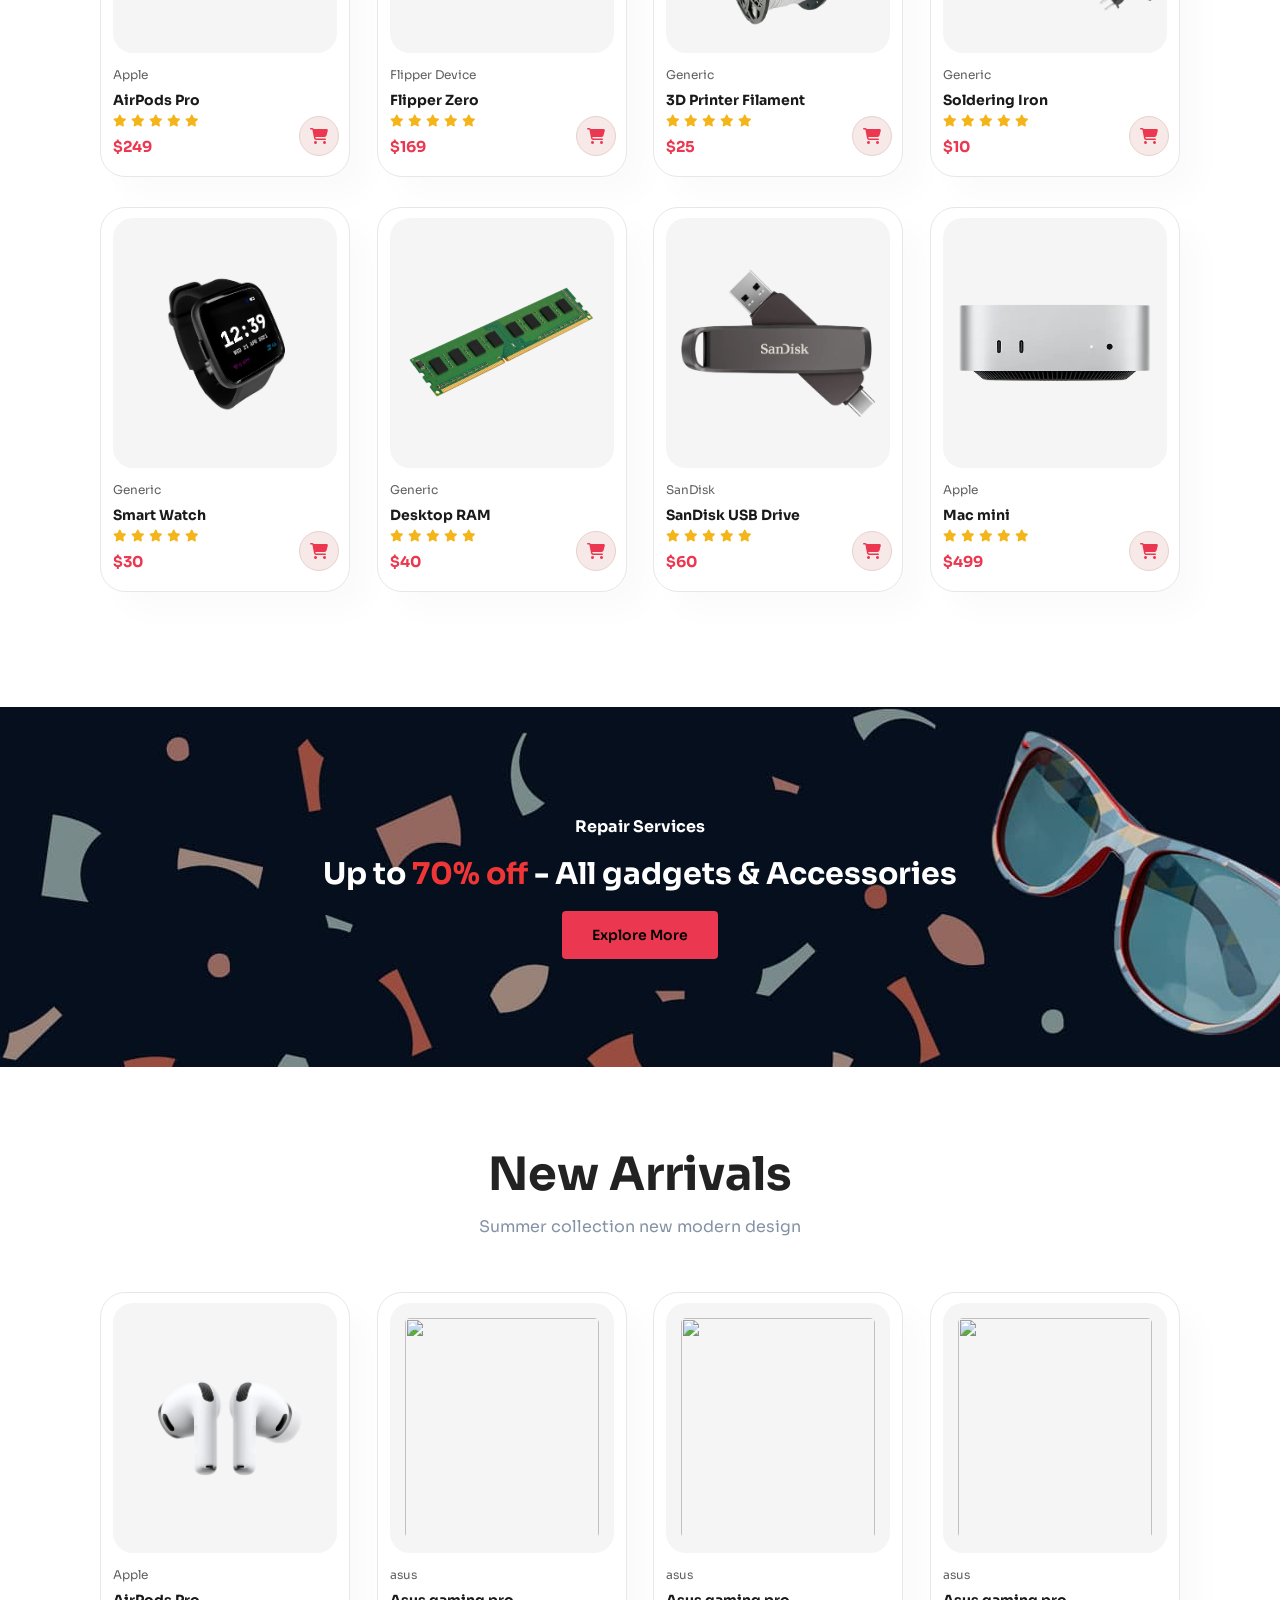
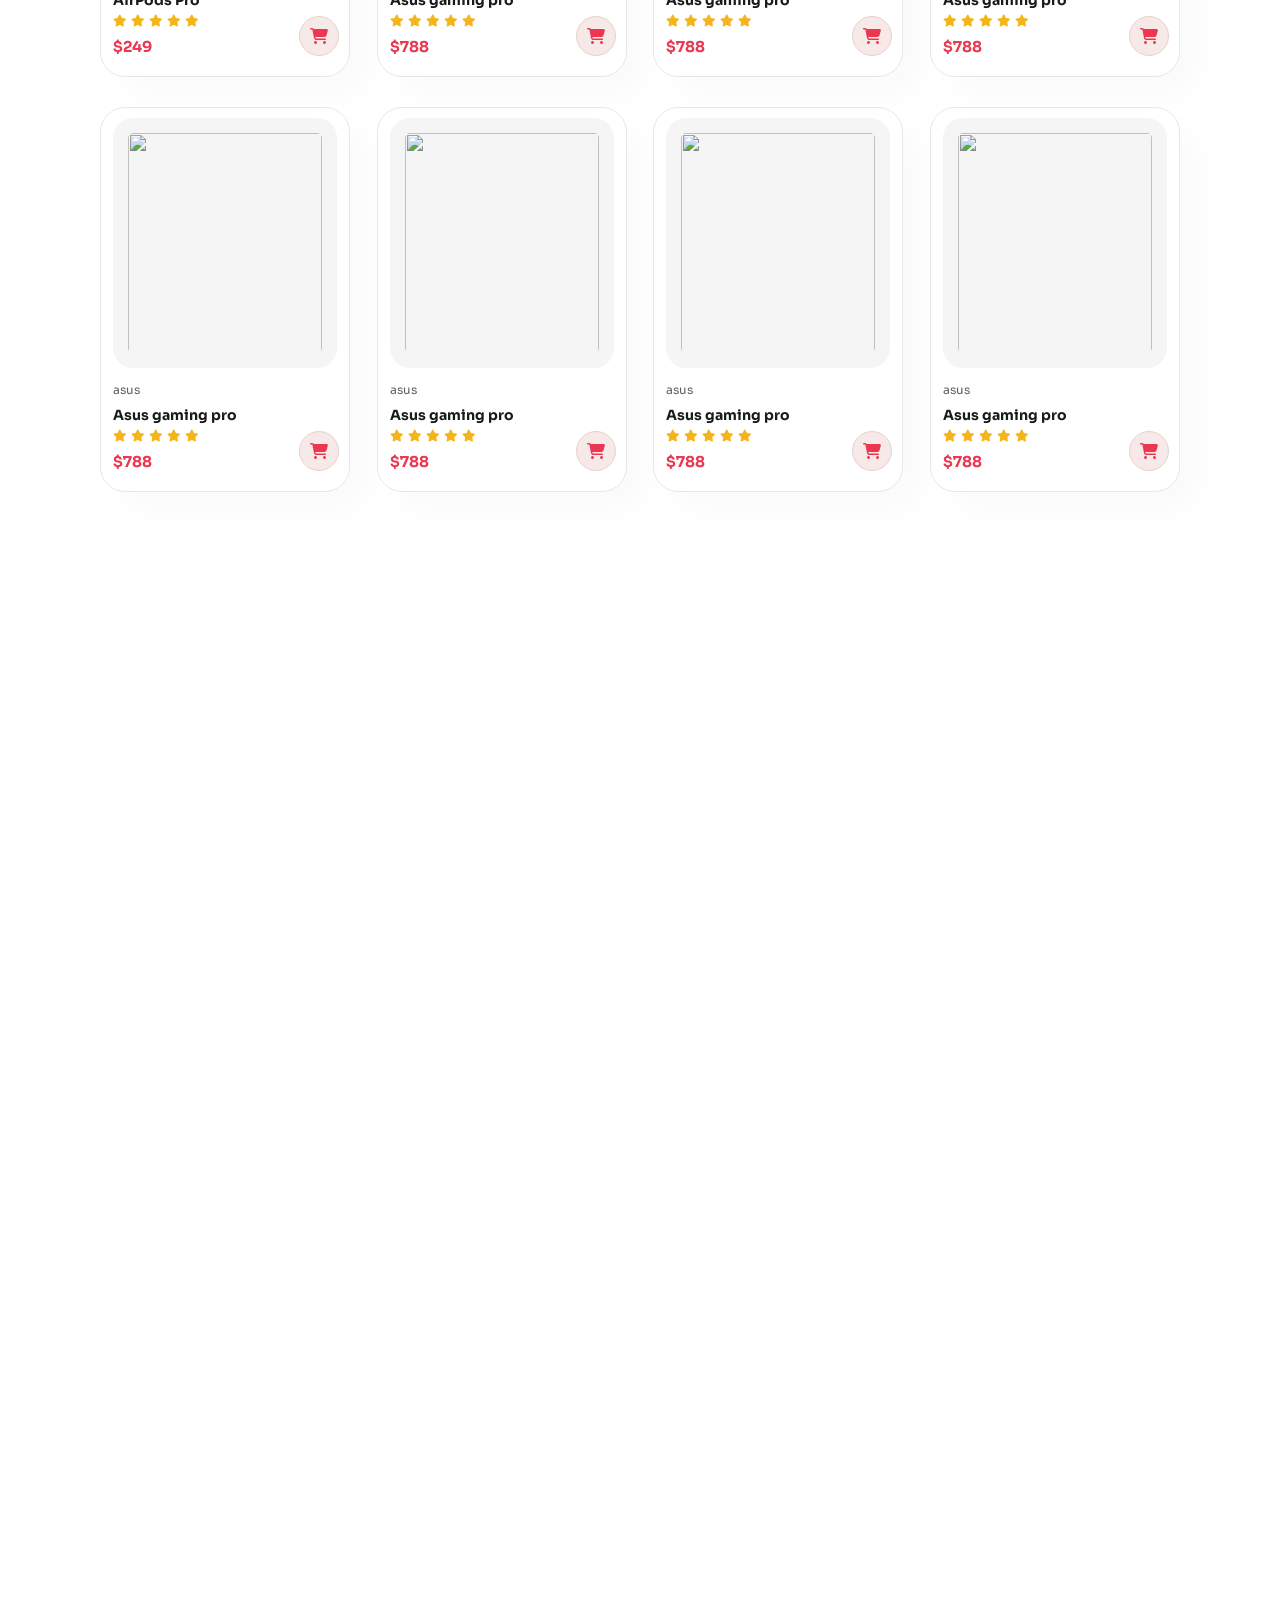
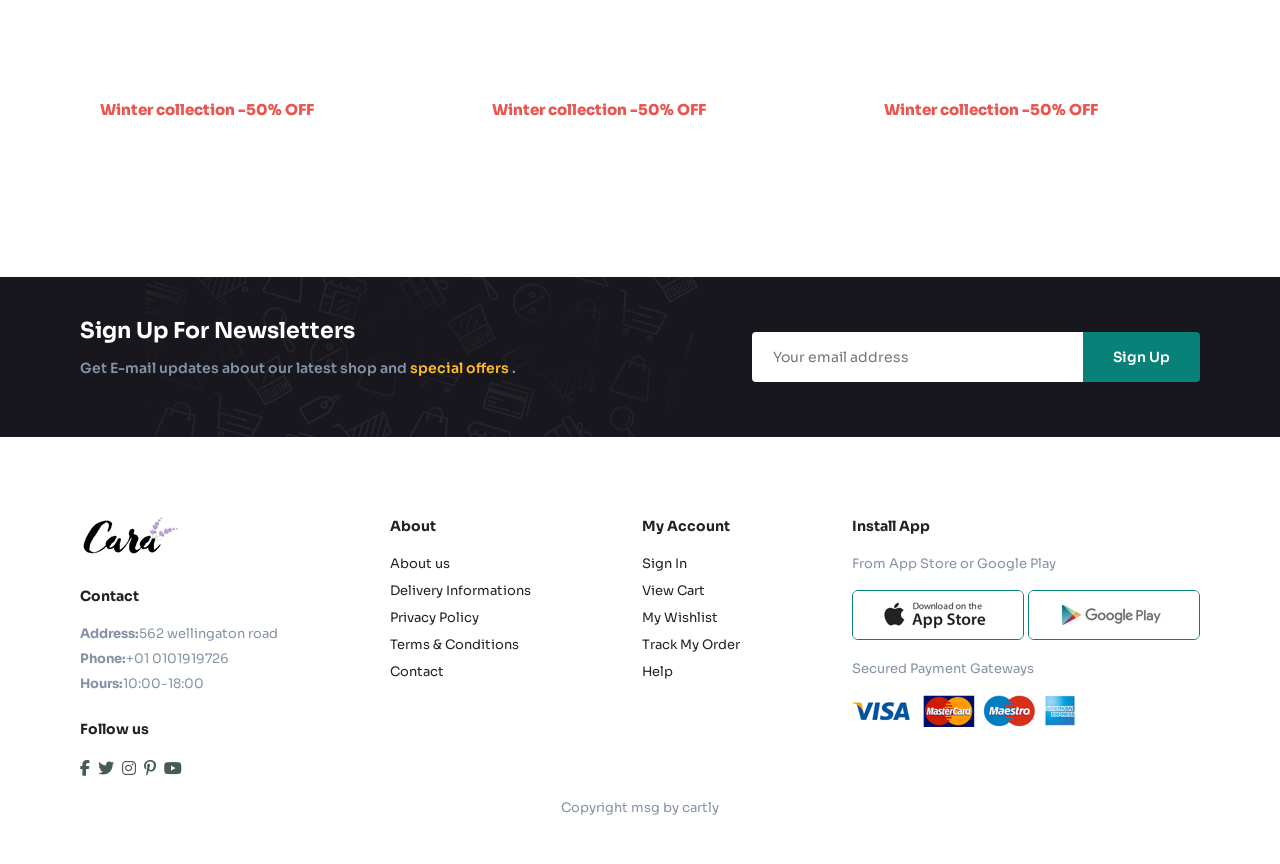
==== commit 38ef8890: "added more products to the shop page" ====
--- a/index.html
+++ b/index.html
@@ -178,64 +178,64 @@
             <i class="fas fa-star"></i>
             <i class="fas fa-star"></i>
           </div>
-          <h4>$50</h4>
-        </div>
-        <a href="#" class="cart">
-            <i class="fa-solid fa-cart-shopping"></i>
-          </a>
-      </div>
-
-           <div class="pro">
-        <img src="img/products/f3.jpg" alt="">
-        <div class="des">
-          <span>asus</span>
-          <h5>Asus gaming pro</h5>
-          <div class="star">
-            <i class="fas fa-star"></i>
-            <i class="fas fa-star"></i>
-            <i class="fas fa-star"></i>
-            <i class="fas fa-star"></i>
-            <i class="fas fa-star"></i>
-          </div>
-          <h4>$788</h4>
-        </div>
-        <a href="#" class="cart">
-            <i class="fa-solid fa-cart-shopping"></i>
-          </a>
-      </div>
-
-           <div class="pro">
-        <img src="img/products/f3.jpg" alt="">
-        <div class="des">
-          <span>asus</span>
-          <h5>Asus gaming pro</h5>
-          <div class="star">
-            <i class="fas fa-star"></i>
-            <i class="fas fa-star"></i>
-            <i class="fas fa-star"></i>
-            <i class="fas fa-star"></i>
-            <i class="fas fa-star"></i>
-          </div>
-          <h4>$788</h4>
-        </div>
-        <a href="#" class="cart">
-            <i class="fa-solid fa-cart-shopping"></i>
-          </a>
-      </div>
-
-           <div class="pro">
-        <img src="img/products/f3.jpg" alt="">
-        <div class="des">
-          <span>asus</span>
-          <h5>Asus gaming pro</h5>
-          <div class="star">
-            <i class="fas fa-star"></i>
-            <i class="fas fa-star"></i>
-            <i class="fas fa-star"></i>
-            <i class="fas fa-star"></i>
-            <i class="fas fa-star"></i>
-          </div>
-          <h4>$788</h4>
+          <h4>$30</h4>
+        </div>
+        <a href="#" class="cart">
+            <i class="fa-solid fa-cart-shopping"></i>
+          </a>
+      </div>
+
+           <div class="pro">
+        <img src="img/products/ram.png" alt="">
+        <div class="des">
+          <span>Generic</span>
+          <h5>Desktop RAM </h5>
+          <div class="star">
+            <i class="fas fa-star"></i>
+            <i class="fas fa-star"></i>
+            <i class="fas fa-star"></i>
+            <i class="fas fa-star"></i>
+            <i class="fas fa-star"></i>
+          </div>
+          <h4>$40</h4>
+        </div>
+        <a href="#" class="cart">
+            <i class="fa-solid fa-cart-shopping"></i>
+          </a>
+      </div>
+
+           <div class="pro">
+        <img src="img/products/usbdrive.png" alt="">
+        <div class="des">
+          <span>SanDisk</span>
+          <h5>SanDisk USB Drive</h5>
+          <div class="star">
+            <i class="fas fa-star"></i>
+            <i class="fas fa-star"></i>
+            <i class="fas fa-star"></i>
+            <i class="fas fa-star"></i>
+            <i class="fas fa-star"></i>
+          </div>
+          <h4>$60</h4>
+        </div>
+        <a href="#" class="cart">
+            <i class="fa-solid fa-cart-shopping"></i>
+          </a>
+      </div>
+
+           <div class="pro">
+        <img src="img/products/macmini.png" alt="">
+        <div class="des">
+          <span>Apple</span>
+          <h5> Mac mini</h5>
+          <div class="star">
+            <i class="fas fa-star"></i>
+            <i class="fas fa-star"></i>
+            <i class="fas fa-star"></i>
+            <i class="fas fa-star"></i>
+            <i class="fas fa-star"></i>
+          </div>
+          <h4>$499</h4>
         </div>
        <a href="#" class="cart">
             <i class="fa-solid fa-cart-shopping"></i>
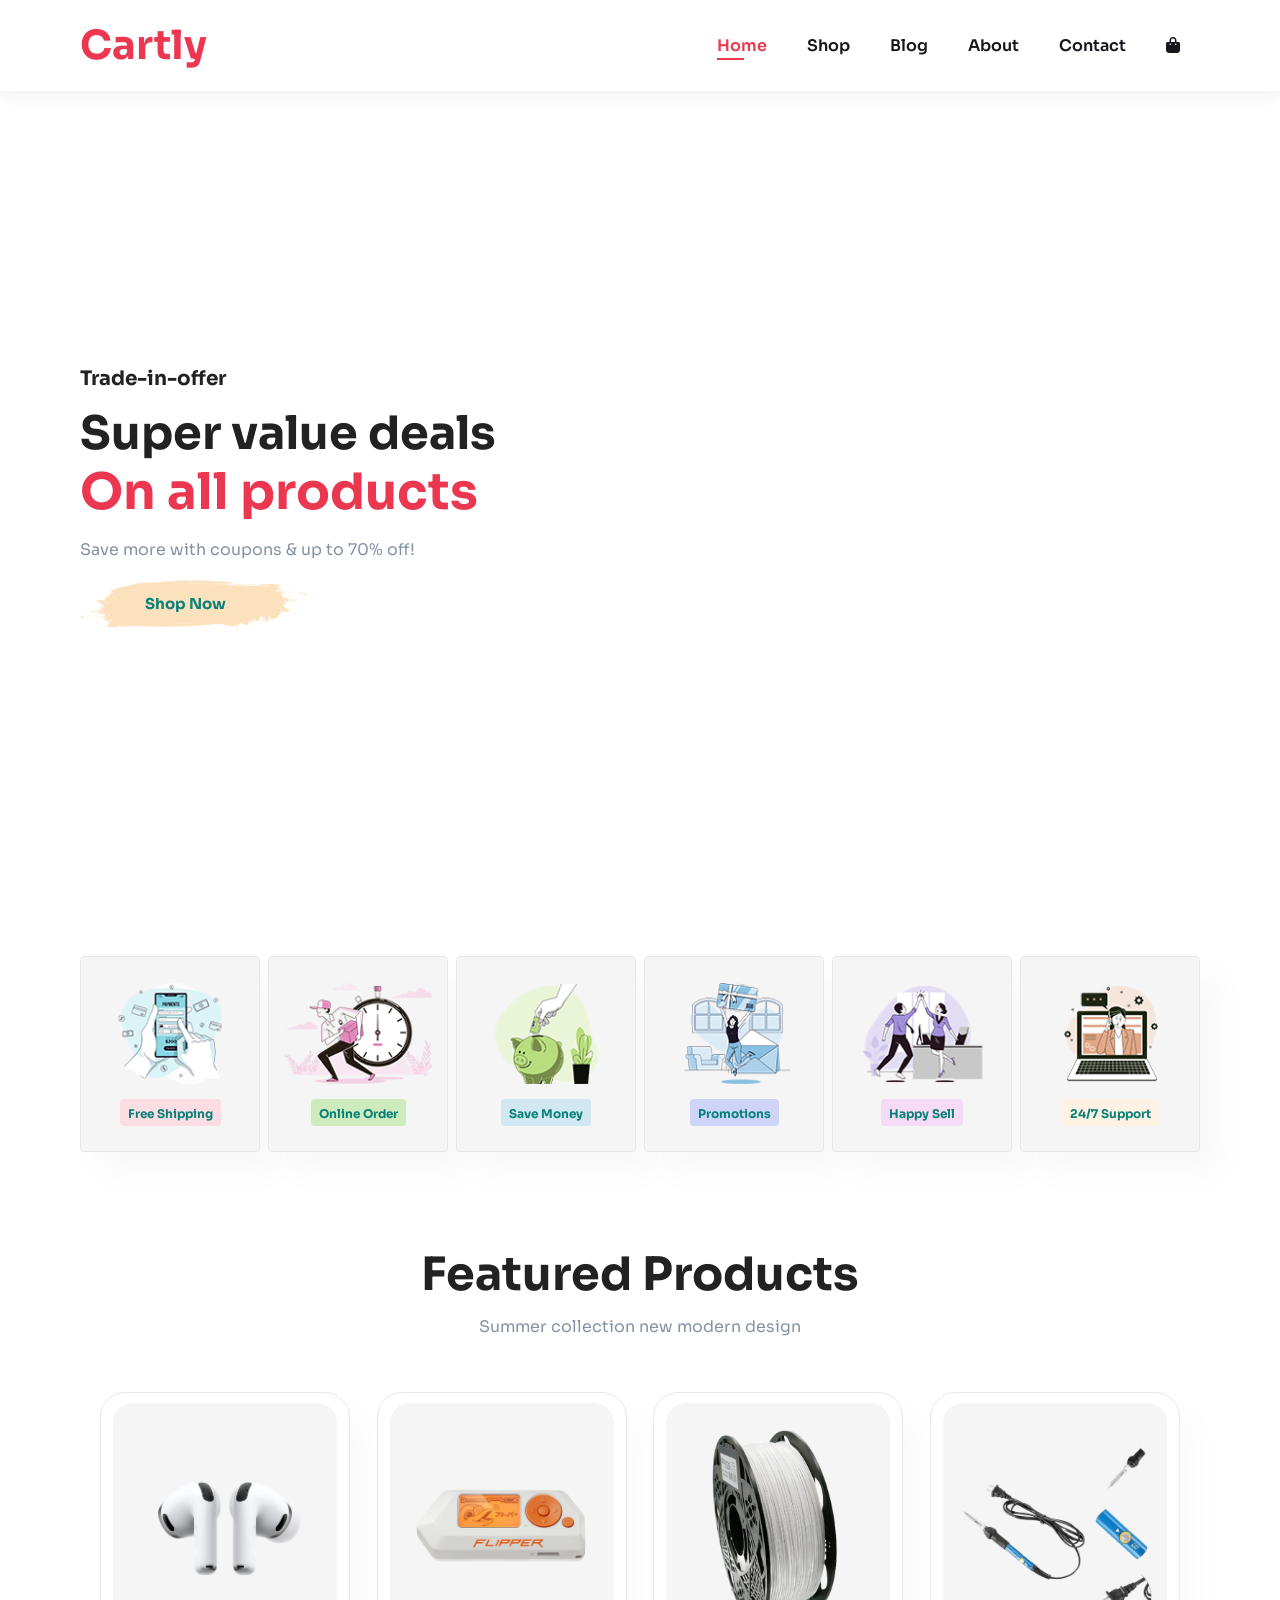
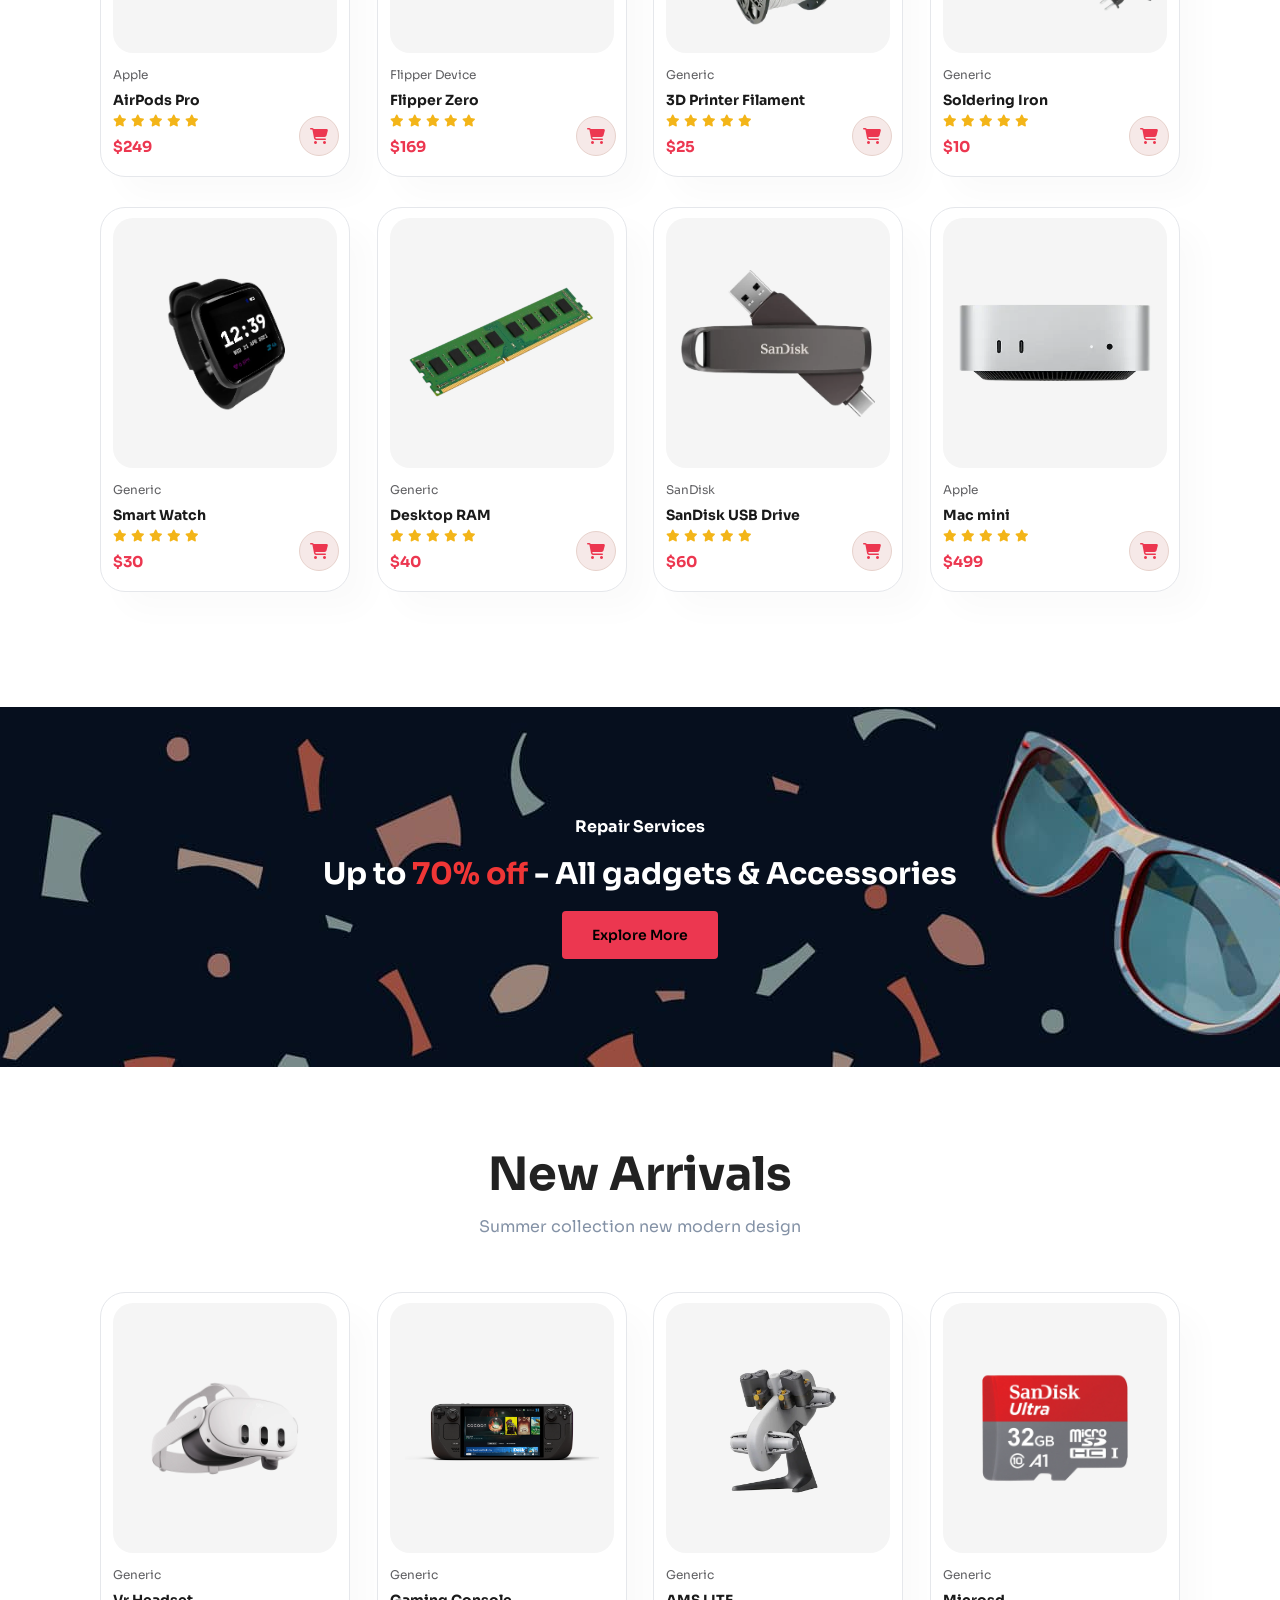
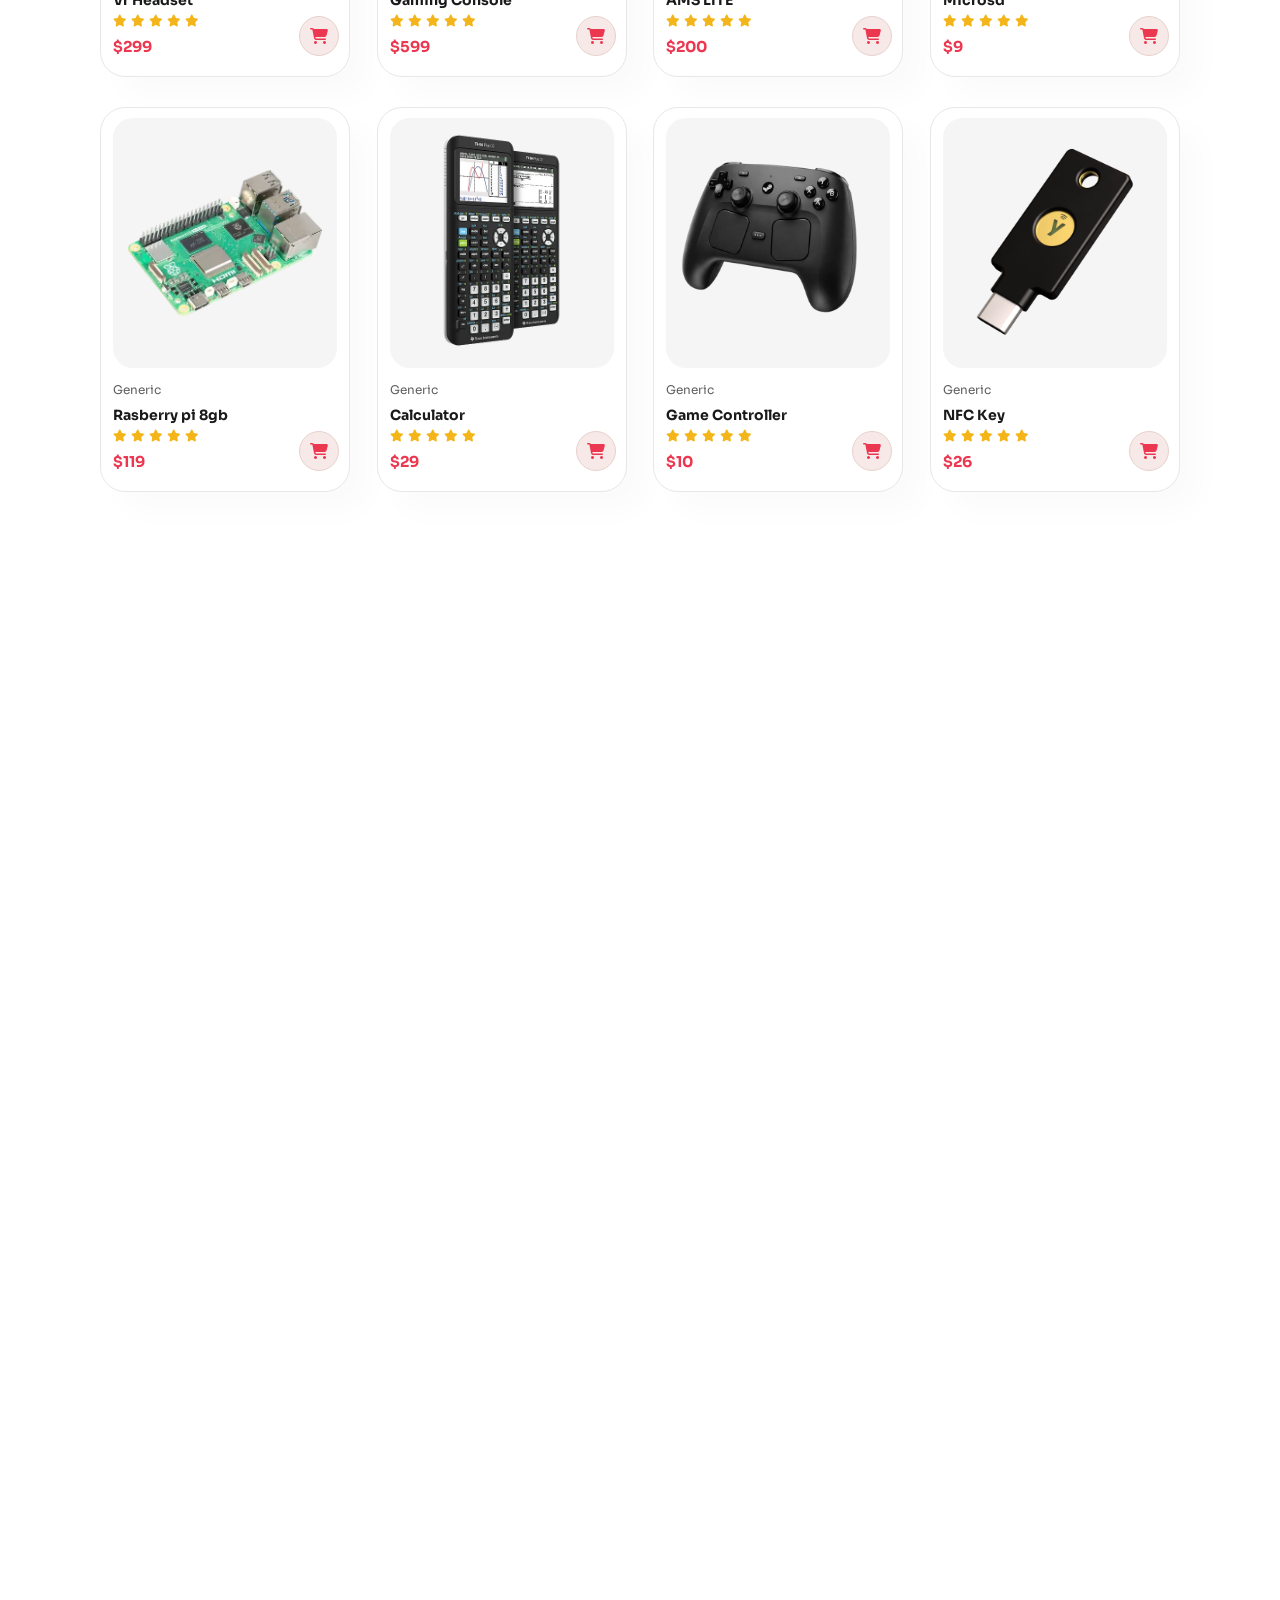
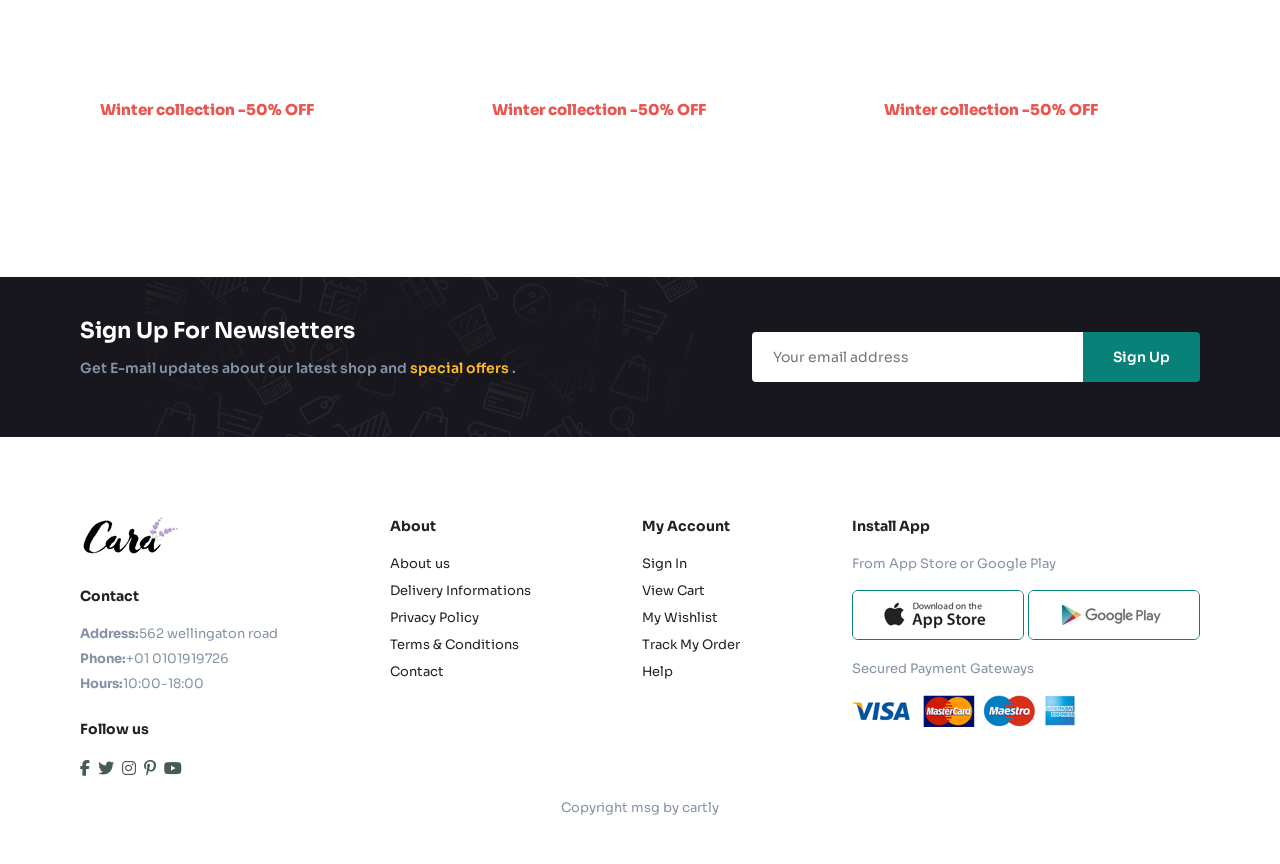
==== commit bcd3d804: "added new items to the cart and shop page" ====
--- a/index.html
+++ b/index.html
@@ -19,7 +19,7 @@
   
  
   <section id="header">
-    <a href="#" class="logo" >Cartly</a>
+    <a href="index.html" class="logo" >Cartly</a>
 
     <div>
       <ul id="navbar">
@@ -260,19 +260,99 @@
 
     <div class="pro-container">
       
+                 <div class="pro">
+        <img src="img/products/vr.png" alt="">
+        <div class="des">
+          <span>Generic</span>
+          <h5>Vr Headset</h5>
+          <div class="star">
+            <i class="fas fa-star"></i>
+            <i class="fas fa-star"></i>
+            <i class="fas fa-star"></i>
+            <i class="fas fa-star"></i>
+            <i class="fas fa-star"></i>
+          </div>
+          <h4>$299</h4>
+        </div>
+        <a href="#" class="cart">
+            <i class="fa-solid fa-cart-shopping"></i>
+          </a>
+      </div>
+
+           <div class="pro">
+        <img src="img/products/console1.png" alt="">
+        <div class="des">
+          <span>Generic</span>
+          <h5>Gaming Console</h5>
+          <div class="star">
+            <i class="fas fa-star"></i>
+            <i class="fas fa-star"></i>
+            <i class="fas fa-star"></i>
+            <i class="fas fa-star"></i>
+            <i class="fas fa-star"></i>
+          </div>
+          <h4>$599</h4>
+        </div>
+        <a href="#" class="cart">
+            <i class="fa-solid fa-cart-shopping"></i>
+          </a>
+      </div>
+
+           <div class="pro">
+        <img src="img/products/ams.png" alt="">
+        <div class="des">
+          <span>Generic</span>
+          <h5>AMS LITE</h5>
+          <div class="star">
+            <i class="fas fa-star"></i>
+            <i class="fas fa-star"></i>
+            <i class="fas fa-star"></i>
+            <i class="fas fa-star"></i>
+            <i class="fas fa-star"></i>
+          </div>
+          <h4>$200</h4>
+        </div>
+        <a href="#" class="cart">
+            <i class="fa-solid fa-cart-shopping"></i>
+          </a>
+      </div>
+
+           <div class="pro">
+        <img src="img/products/microsd.png" alt="">
+        <div class="des">
+          <span>Generic</span>
+          <h5>Microsd</h5>
+          <div class="star">
+            <i class="fas fa-star"></i>
+            <i class="fas fa-star"></i>
+            <i class="fas fa-star"></i>
+            <i class="fas fa-star"></i>
+            <i class="fas fa-star"></i>
+          </div>
+          <h4>$9</h4>
+        </div>
+       <a href="#" class="cart">
+            <i class="fa-solid fa-cart-shopping"></i>
+          </a>
+      </div>
+
+
+
+
+
       <div class="pro">
-        <img src="img/products/airpods_pro.png" alt="">
-        <div class="des">
-          <span>Apple</span>
-          <h5>AirPods Pro</h5>
-          <div class="star">
-            <i class="fas fa-star"></i>
-            <i class="fas fa-star"></i>
-            <i class="fas fa-star"></i>
-            <i class="fas fa-star"></i>
-            <i class="fas fa-star"></i>
-          </div>
-          <h4>$249</h4>
+        <img src="img/products/pi.png" alt="">
+        <div class="des">
+          <span>Generic</span>
+          <h5>Rasberry pi 8gb</h5>
+          <div class="star">
+            <i class="fas fa-star"></i>
+            <i class="fas fa-star"></i>
+            <i class="fas fa-star"></i>
+            <i class="fas fa-star"></i>
+            <i class="fas fa-star"></i>
+          </div>
+          <h4>$119</h4>
         </div>
         
           <a href="#" class="cart">
@@ -283,137 +363,62 @@
 
 
            <div class="pro">
-        <img src="img/products/f2.jpg" alt="">
-        <div class="des">
-          <span>asus</span>
-          <h5>Asus gaming pro</h5>
-          <div class="star">
-            <i class="fas fa-star"></i>
-            <i class="fas fa-star"></i>
-            <i class="fas fa-star"></i>
-            <i class="fas fa-star"></i>
-            <i class="fas fa-star"></i>
-          </div>
-          <h4>$788</h4>
-        </div>
-        <a href="#" class="cart">
-            <i class="fa-solid fa-cart-shopping"></i>
-          </a>
-      </div>
-
-           <div class="pro">
-        <img src="img/products/f3.jpg" alt="">
-        <div class="des">
-          <span>asus</span>
-          <h5>Asus gaming pro</h5>
-          <div class="star">
-            <i class="fas fa-star"></i>
-            <i class="fas fa-star"></i>
-            <i class="fas fa-star"></i>
-            <i class="fas fa-star"></i>
-            <i class="fas fa-star"></i>
-          </div>
-          <h4>$788</h4>
-        </div>
-        <a href="#" class="cart">
-            <i class="fa-solid fa-cart-shopping"></i>
-          </a>
-      </div>
-
-           <div class="pro">
-        <img src="img/products/f4.jpg" alt="">
-        <div class="des">
-          <span>asus</span>
-          <h5>Asus gaming pro</h5>
-          <div class="star">
-            <i class="fas fa-star"></i>
-            <i class="fas fa-star"></i>
-            <i class="fas fa-star"></i>
-            <i class="fas fa-star"></i>
-            <i class="fas fa-star"></i>
-          </div>
-          <h4>$788</h4>
+        <img src="img/products/calculator.png" alt="">
+        <div class="des">
+          <span>Generic</span>
+          <h5>Calculator</h5>
+          <div class="star">
+            <i class="fas fa-star"></i>
+            <i class="fas fa-star"></i>
+            <i class="fas fa-star"></i>
+            <i class="fas fa-star"></i>
+            <i class="fas fa-star"></i>
+          </div>
+          <h4>$29</h4>
+        </div>
+        <a href="#" class="cart">
+            <i class="fa-solid fa-cart-shopping"></i>
+          </a>
+      </div>
+
+           <div class="pro">
+        <img src="img/products/controller.png" alt="">
+        <div class="des">
+          <span>Generic</span>
+          <h5>Game Controller</h5>
+          <div class="star">
+            <i class="fas fa-star"></i>
+            <i class="fas fa-star"></i>
+            <i class="fas fa-star"></i>
+            <i class="fas fa-star"></i>
+            <i class="fas fa-star"></i>
+          </div>
+          <h4>$10</h4>
+        </div>
+        <a href="#" class="cart">
+            <i class="fa-solid fa-cart-shopping"></i>
+          </a>
+      </div>
+
+           <div class="pro">
+        <img src="img/products/nfc.png" alt="">
+        <div class="des">
+          <span>Generic </span>
+          <h5>NFC Key</h5>
+          <div class="star">
+            <i class="fas fa-star"></i>
+            <i class="fas fa-star"></i>
+            <i class="fas fa-star"></i>
+            <i class="fas fa-star"></i>
+            <i class="fas fa-star"></i>
+          </div>
+          <h4>$26</h4>
         </div>
        <a href="#" class="cart">
             <i class="fa-solid fa-cart-shopping"></i>
           </a>
       </div>
 
-           <div class="pro">
-        <img src="img/products/f4.jpg" alt="">
-        <div class="des">
-          <span>asus</span>
-          <h5>Asus gaming pro</h5>
-          <div class="star">
-            <i class="fas fa-star"></i>
-            <i class="fas fa-star"></i>
-            <i class="fas fa-star"></i>
-            <i class="fas fa-star"></i>
-            <i class="fas fa-star"></i>
-          </div>
-          <h4>$788</h4>
-        </div>
-        <a href="#" class="cart">
-            <i class="fa-solid fa-cart-shopping"></i>
-          </a>
-      </div>
-
-           <div class="pro">
-        <img src="img/products/f5.jpg" alt="">
-        <div class="des">
-          <span>asus</span>
-          <h5>Asus gaming pro</h5>
-          <div class="star">
-            <i class="fas fa-star"></i>
-            <i class="fas fa-star"></i>
-            <i class="fas fa-star"></i>
-            <i class="fas fa-star"></i>
-            <i class="fas fa-star"></i>
-          </div>
-          <h4>$788</h4>
-        </div>
-        <a href="#" class="cart">
-            <i class="fa-solid fa-cart-shopping"></i>
-          </a>
-      </div>
-
-           <div class="pro">
-        <img src="img/products/f6.jpg" alt="">
-        <div class="des">
-          <span>asus</span>
-          <h5>Asus gaming pro</h5>
-          <div class="star">
-            <i class="fas fa-star"></i>
-            <i class="fas fa-star"></i>
-            <i class="fas fa-star"></i>
-            <i class="fas fa-star"></i>
-            <i class="fas fa-star"></i>
-          </div>
-          <h4>$788</h4>
-        </div>
-        <a href="#" class="cart">
-            <i class="fa-solid fa-cart-shopping"></i>
-          </a>
-      </div>
-
-           <div class="pro">
-        <img src="img/products/f7.jpg" alt="">
-        <div class="des">
-          <span>asus</span>
-          <h5>Asus gaming pro</h5>
-          <div class="star">
-            <i class="fas fa-star"></i>
-            <i class="fas fa-star"></i>
-            <i class="fas fa-star"></i>
-            <i class="fas fa-star"></i>
-            <i class="fas fa-star"></i>
-          </div>
-          <h4>$788</h4>
-        </div>
-       <a href="#" class="cart">
-            <i class="fa-solid fa-cart-shopping"></i>
-          </a>
-      </div>
 
 
     </div>
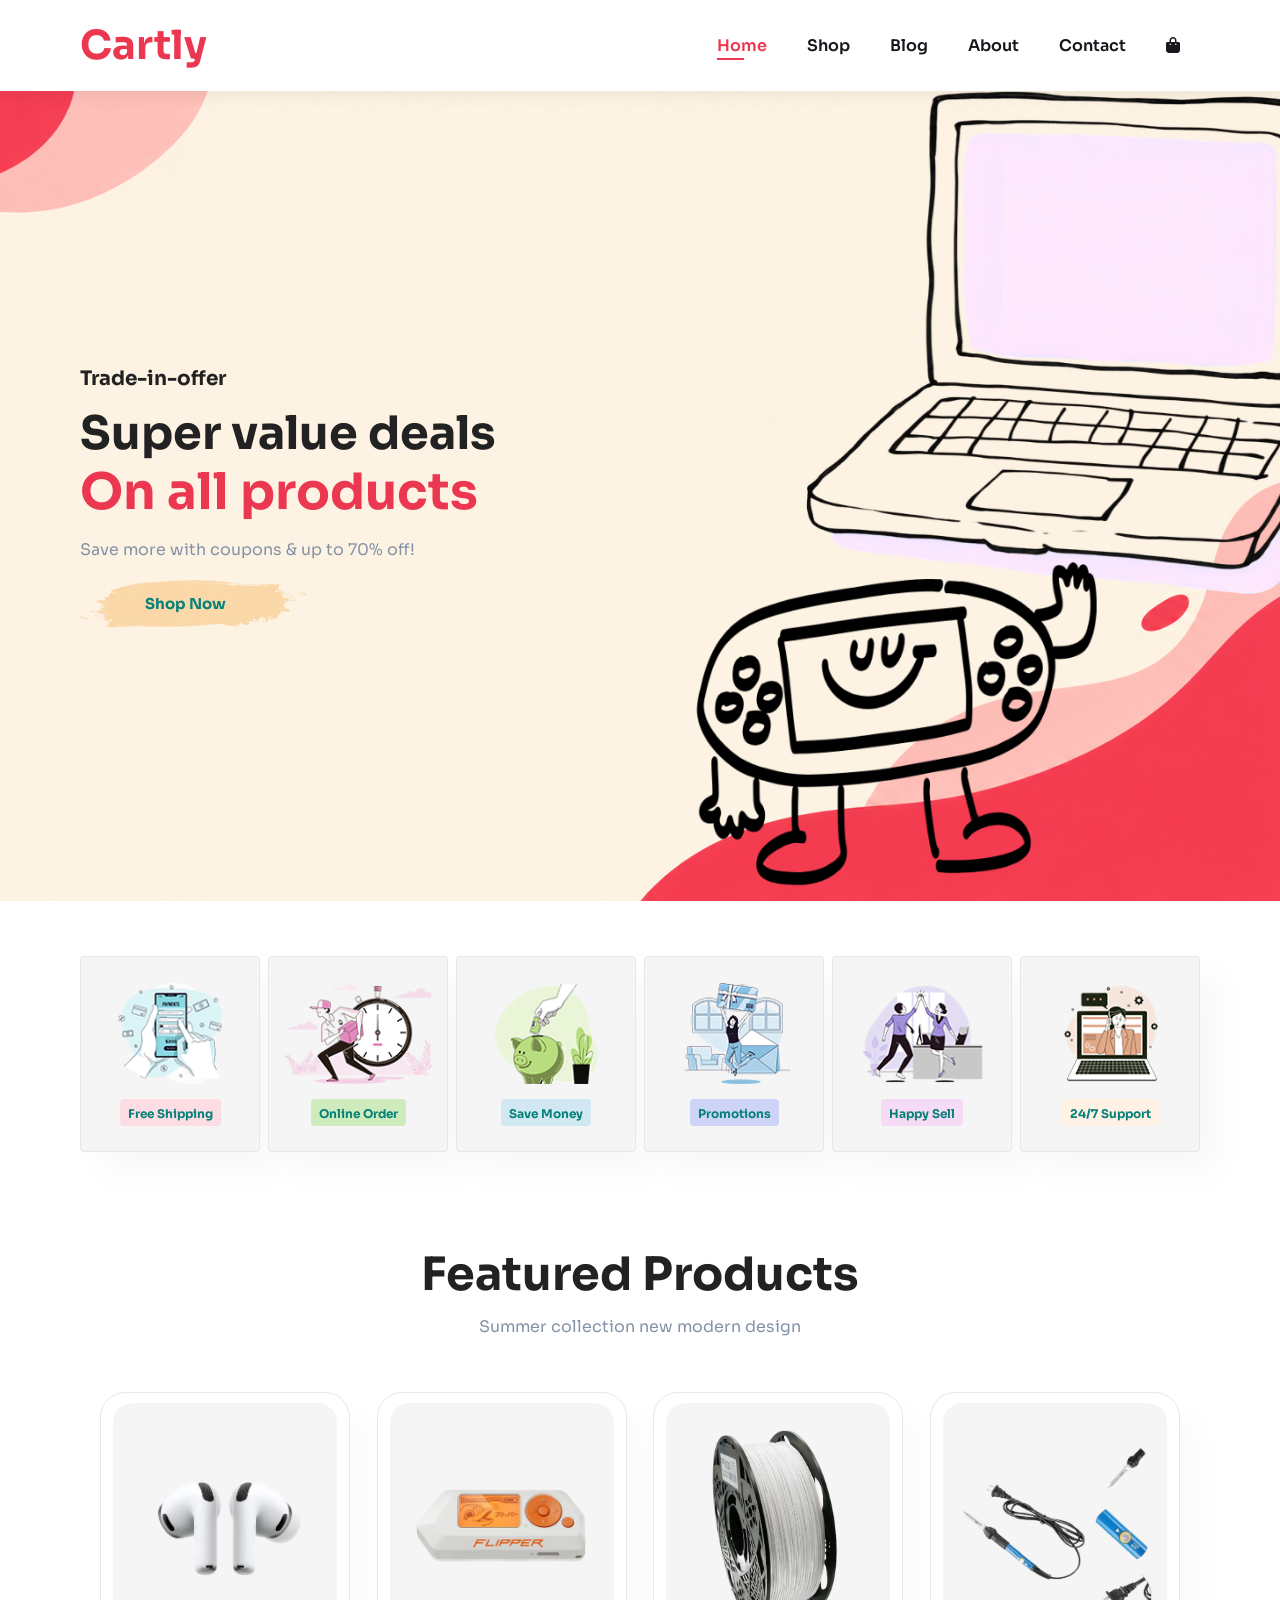
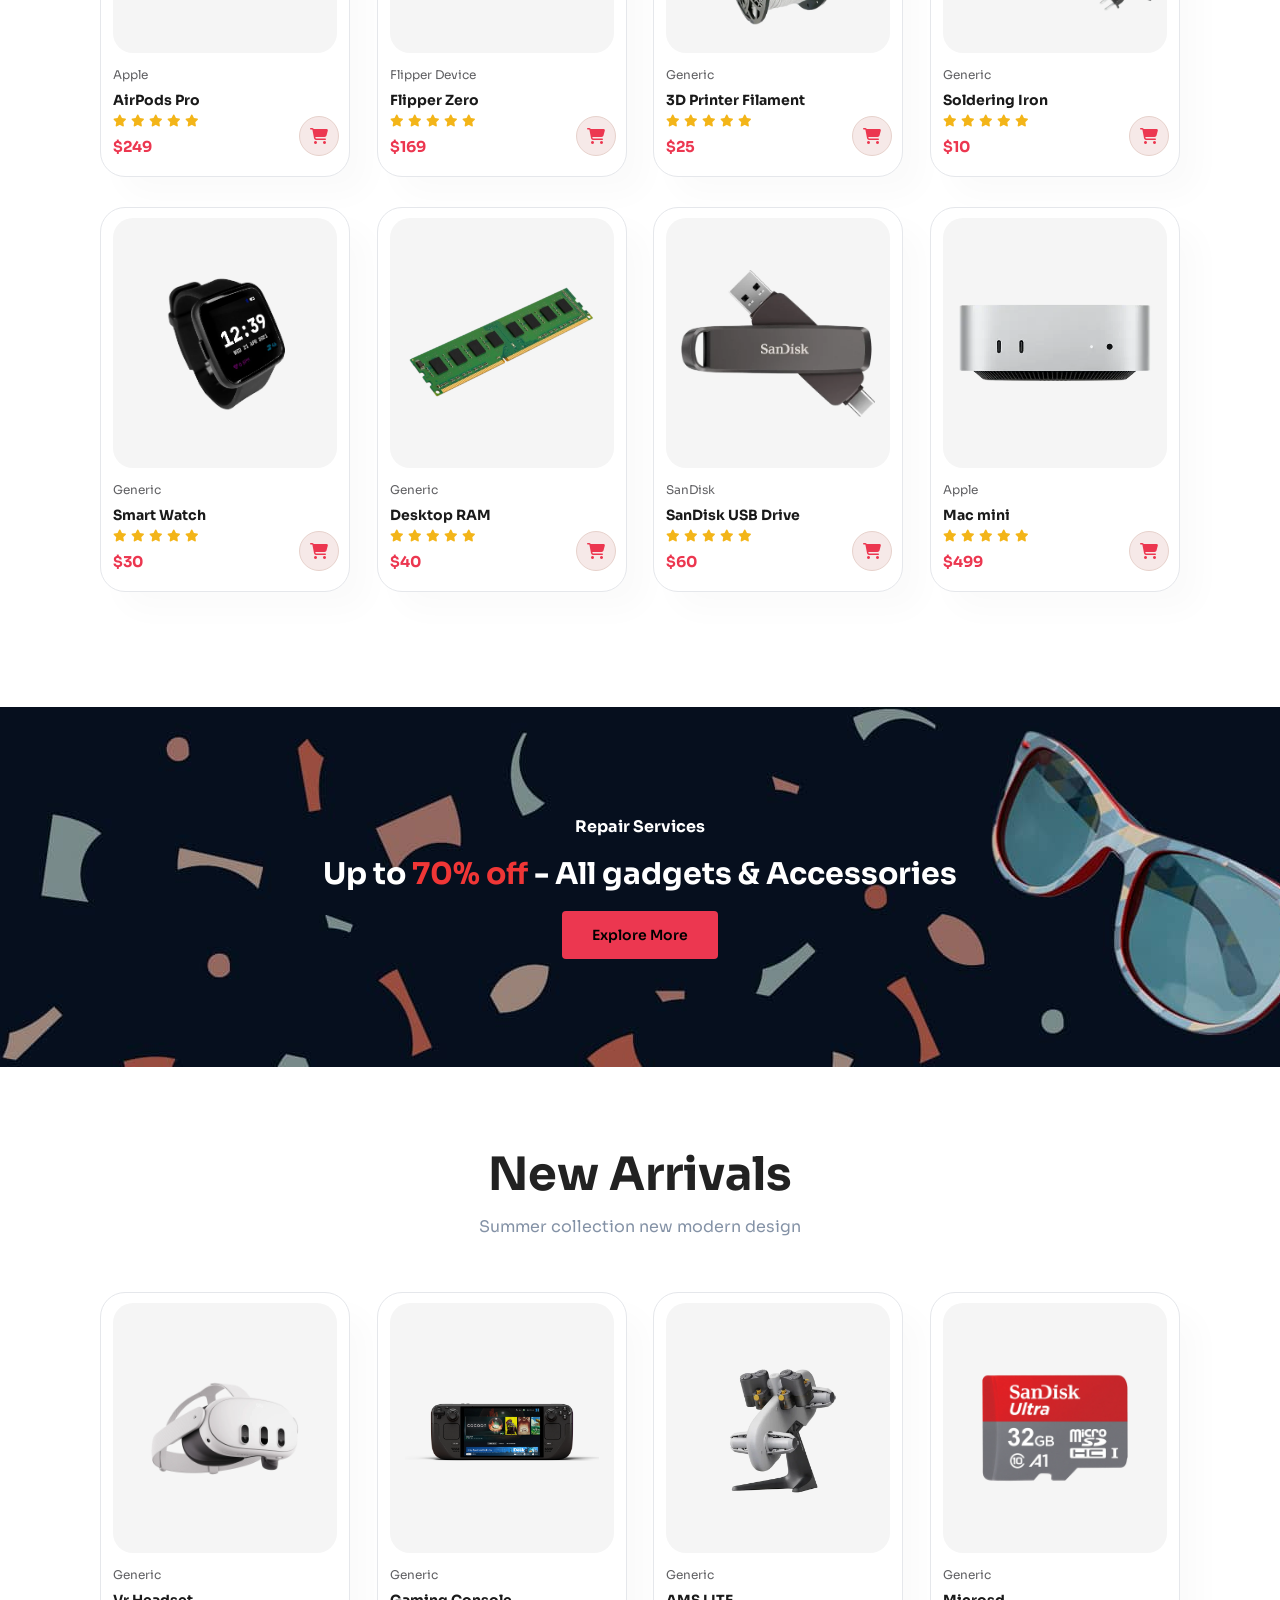
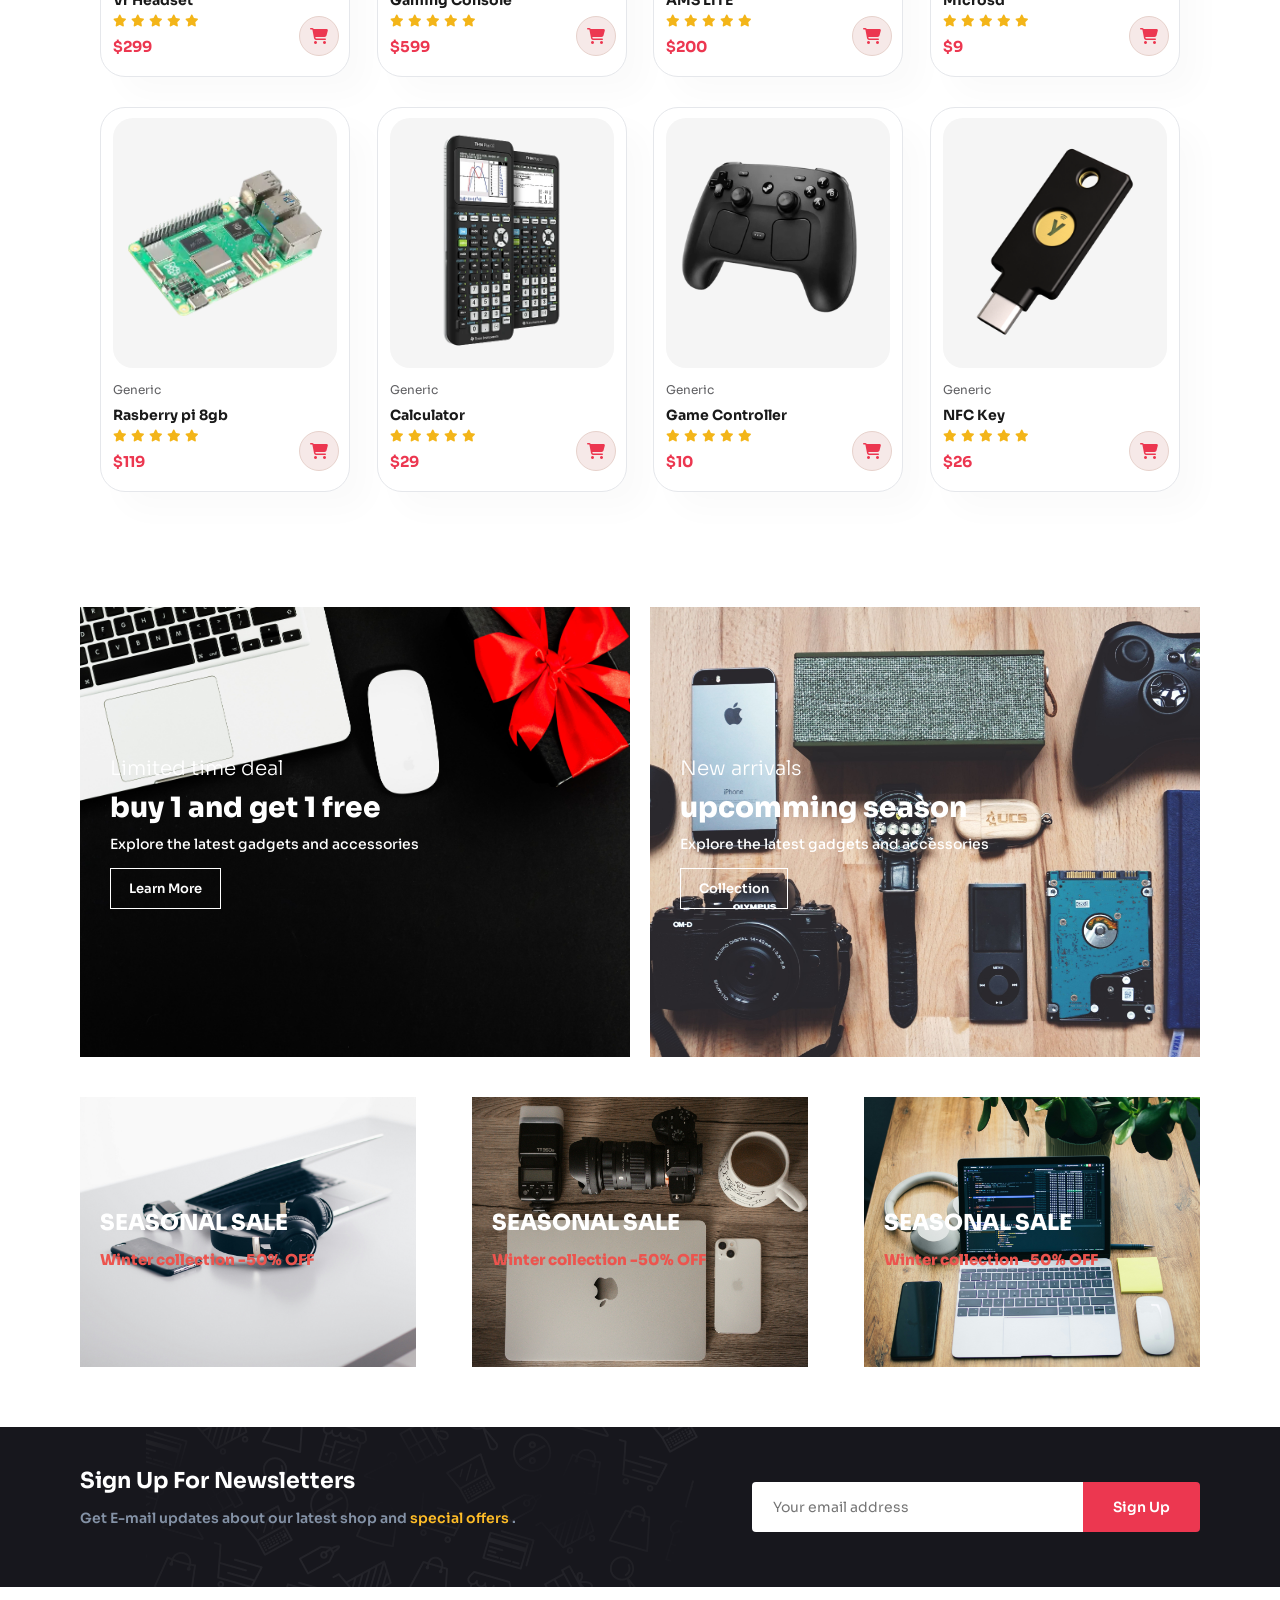
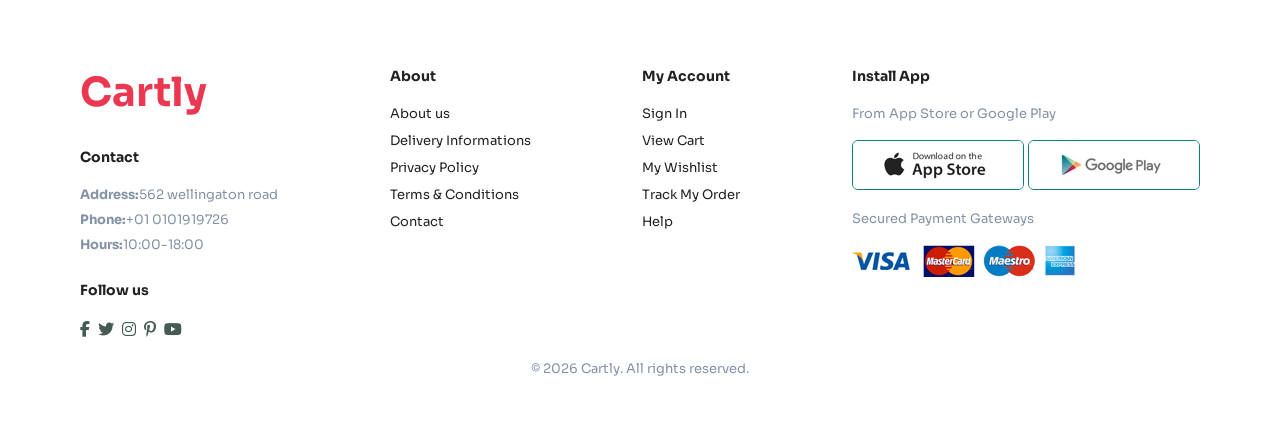
==== commit 550b73aa: "fixed typos added images added the newyork google map and fixed bottom banner" ====
--- a/index.html
+++ b/index.html
@@ -427,15 +427,15 @@
 
   <section id="sm-banner" class="section-p1">
     <div class="banner-box">
-      <h4>crazy deals</h4>
+      <h4>Limited time deal</h4>
       <h2>buy 1 and get 1 free</h2>
-      <span>the best classic dress on sale</span>
+      <span>Explore the latest gadgets and accessories</span>
       <button class="white">Learn More</button>
     </div>
     <div class="banner-box banner-box2">
-      <h4>sprig/summer</h4>
+      <h4>New arrivals</h4>
       <h2>upcomming season</h2>
-      <span>the best classic dress on sale</span>
+      <span>Explore the latest gadgets and accessories</span>
       <button class="white">Collection</button>
     </div>
   </section>
@@ -468,7 +468,7 @@
 
   <footer class="section-p1">
     <div class="col">
-      <img class="logo" src="img/logo.png" alt="">
+      <a href="index.html" class="logo" >Cartly</a>
       <h4>Contact</h4>
       <p><strong>Address:</strong>562 wellingaton road</p>
       <p><strong>Phone:</strong>+01  0101919726</p>
@@ -515,7 +515,7 @@
     </div>
 
     <div class="copyright">
-      <p>Copyright msg by cartly</p>
+      <p>© 2026 Cartly. All rights reserved.</p>
     </div>
 
   </footer>
--- a/style.css
+++ b/style.css
@@ -388,27 +388,30 @@
 }
 
 #banner button:hover{
-  background: #088178;
-  color: #fff;
+  background: var(--color-button-hover);
+  color: var(--color-text);
 }
 
 #sm-banner{
-  display: flex;
-  justify-content: space-between;
-  flex-wrap: wrap;
+  display: grid;
+  grid-template-columns: repeat(2, minmax(0, 1fr));
+  gap: 20px;
 }
 
 #sm-banner .banner-box{
+  width: 100%;
   display: flex;
   flex-direction: column;
   justify-content: center;
   align-items: flex-start;
   background-image: url(img/banner/b17.jpg);
-  min-width:580px ;
+  min-width:0;
+  min-height: 300px;
   height: 50vh;
   background-size: cover;
   background-position: center;
   padding: 30px;
+  overflow: hidden;
 }
 
 #sm-banner .banner-box2{
@@ -435,7 +438,7 @@
 }
 
 #sm-banner .banner-box:hover button{
-  background: #088178;
+  background: var(--color-button);
   border: 1px solid #088178;
 }
 #banner3{
@@ -523,7 +526,7 @@
 }
 
 #newsletter button{
-  background-color: #088178;
+  background-color: var(--color-button);
   color: #fff;
   white-space: nowrap;
   border-top-left-radius: 0;
@@ -893,7 +896,7 @@
 
 #form-details form button{
   color: #fff;
-  background-color: #088178;
+  background-color: var(--color-button);
 }
 
 #form-details .people div{
@@ -1022,7 +1025,7 @@
 
 #coupon button,
 #subtotal button{
-  background-color: #088178;
+  background-color: var(--color-button);
   color: #fff;
   padding: 12px 20px;
 }
@@ -1203,6 +1206,9 @@
 #banner3 .banner-box{
   width: 100%;
 }
+ #sm-banner {
+    grid-template-columns: 1fr;
+  }
 
 #newsletter .form{
   width: 100%;
